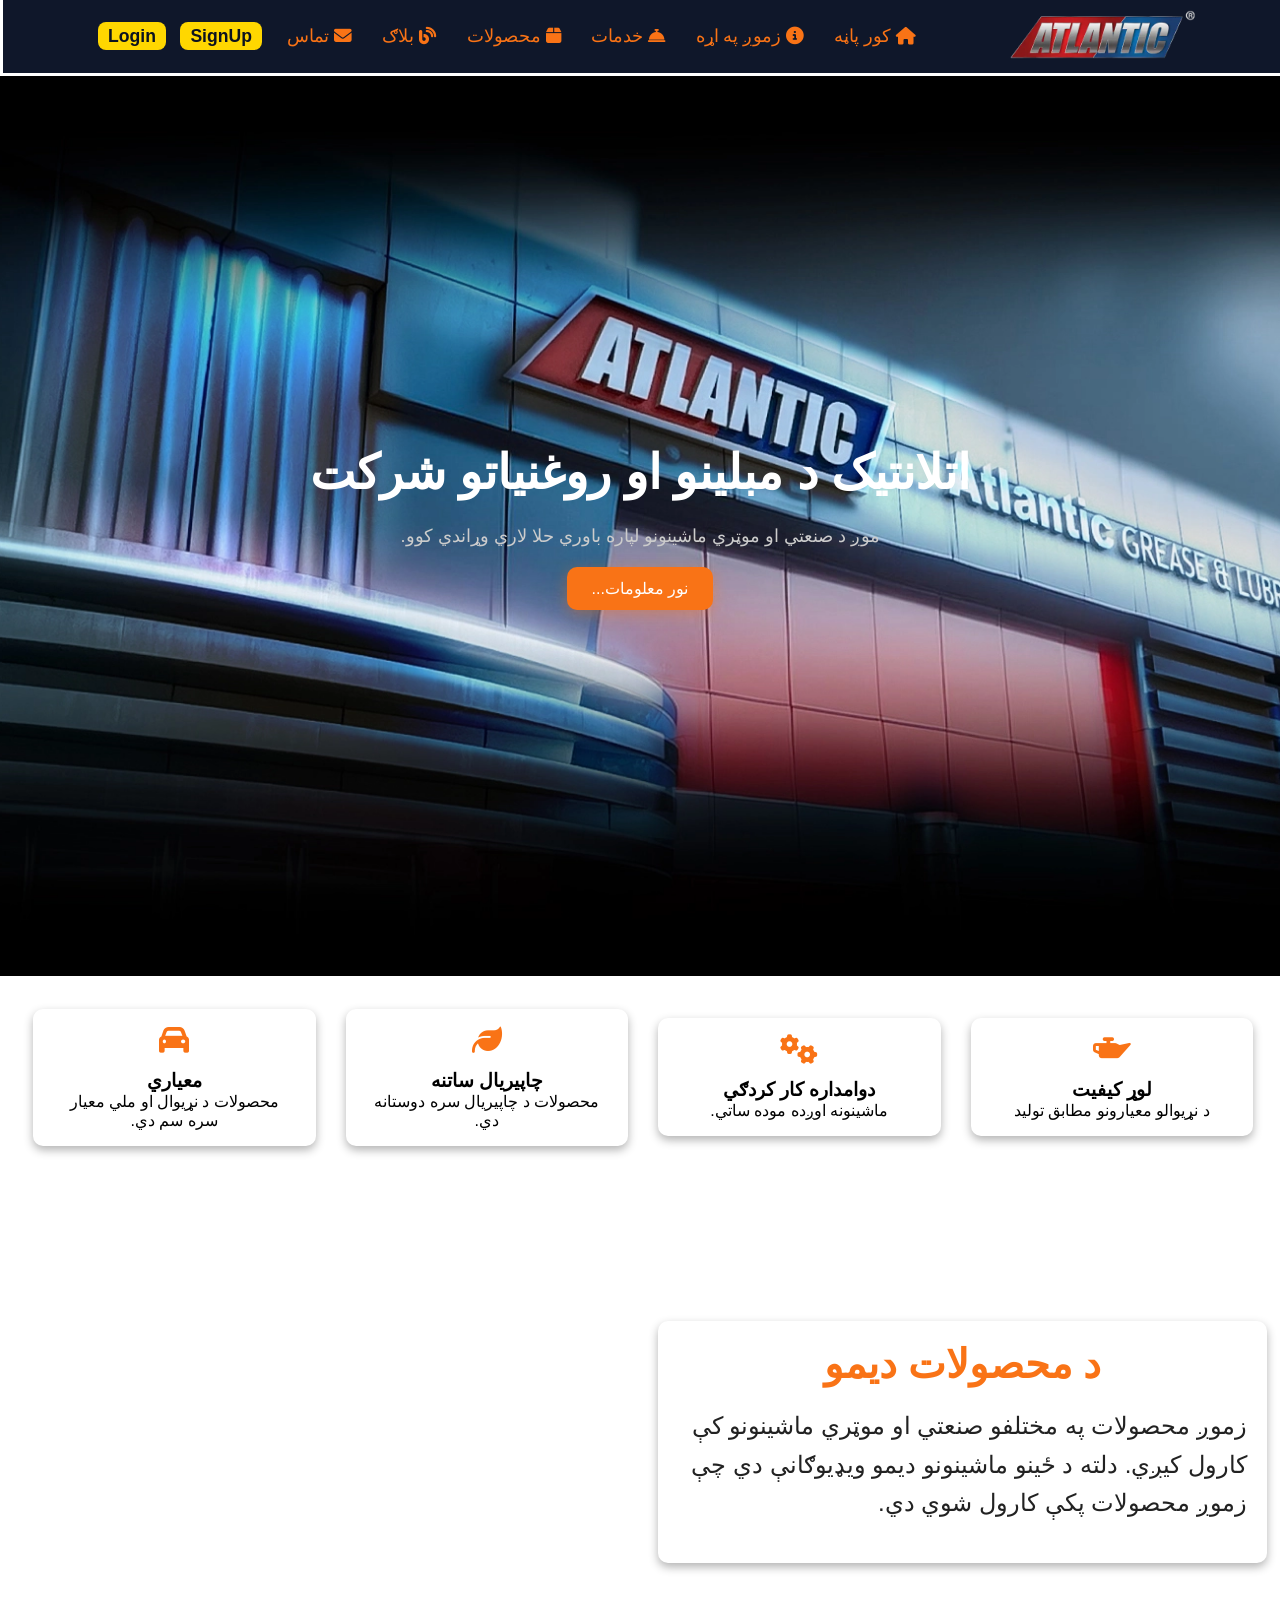
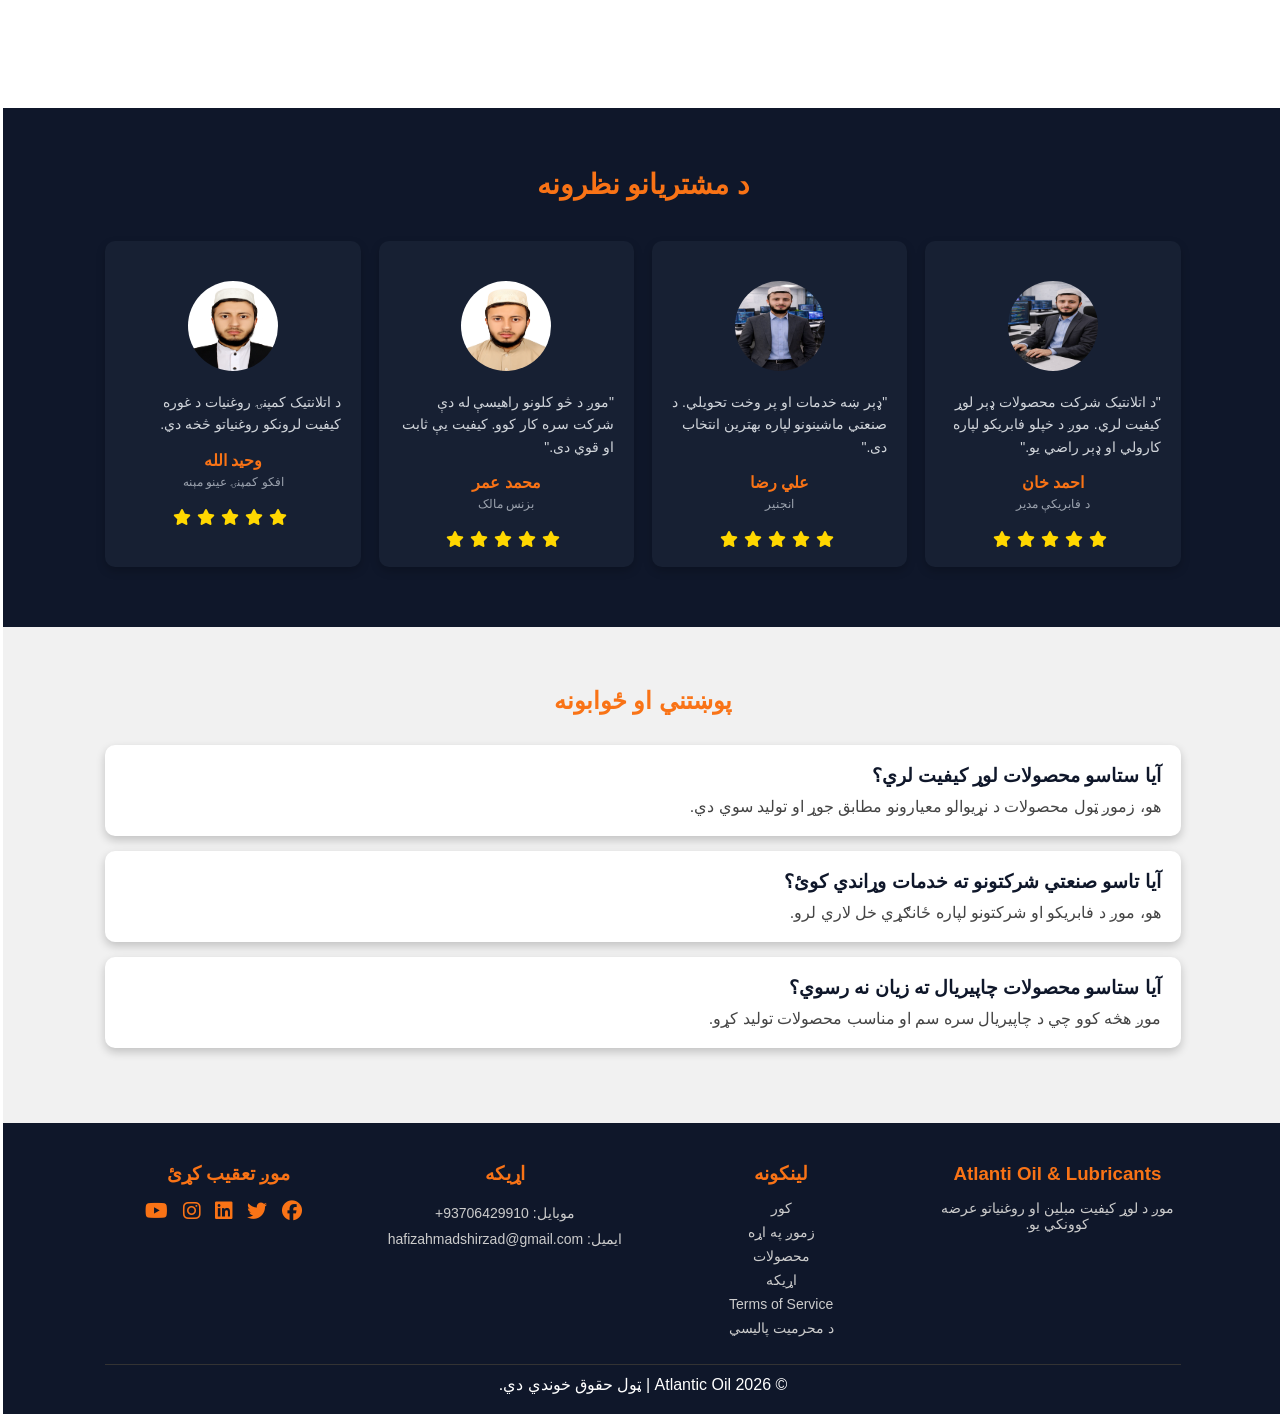
==== index.html @ e15bfab7 "changes" ====
<!doctype html>
<html lang="en">
  <head>
    <meta charset="UTF-8" />
    <meta name="viewport" content="width=device-width, initial-scale=1.0" />
    <title>اتلانتیک د مبلينو او روغنياتو شرکت</title>
    <link rel="stylesheet" href="./style.css" />

    <link
      rel="stylesheet"
      href="https://fonts.googleapis.com/icon?family=Material+Icons"
    />
    <link
      rel="stylesheet"
      href="https://cdnjs.cloudflare.com/ajax/libs/font-awesome/6.5.1/css/all.min.css"
    />
    <link
      rel="icon"
      href="https://atlanticlubes.com/favicon.ico"
      type="image/x-icon"
    />
  </head>
  <body dir="rtl">
    <!-- <div id="header"></div> -->
    <!-- 1.1 Header section -->
    <header class="header">
      <div id="logo">
        <a href="./index.html"
          ><img src="./images/logo.webp" alt="Atlantic Oil and Lubricants Logo"
        /></a>
      </div>

      <!-- checkbox -->
      <input type="checkbox" id="menu-toggle" />

      <!-- hamburger -->
      <label for="menu-toggle" class="menu-icon">
        <span class="hide-span"></span>
        <span class="hide-span"></span>
        <span class="hide-span"></span>
      </label>

      <!-- menu -->
      <ul class="nav-links">
        <!-- <li><a href="./index.html">کور پاڼه</a></li>
        <li><a href="./about.html">زموږ په اړه</a></li>
        <li><a href="./services.html">خدمات</a></li>
        <li><a href="./products.html">محصولات</a></li>
        <li><a href="./blog.html">بلاګ</a></li>
        <li><a href="./contact.html">تماس</a></li> -->
        <li>
          <a href="./index.html"><i class="fas fa-home"></i> کور پاڼه</a>
        </li>
        <li>
          <a href="./about.html"
            ><i class="fas fa-info-circle"></i> زموږ په اړه</a
          >
        </li>
        <li>
          <a href="./services.html"
            ><i class="fas fa-concierge-bell"></i> خدمات</a
          >
        </li>
        <li>
          <a href="./products.html"><i class="fas fa-box"></i> محصولات</a>
        </li>
        <li>
          <a href="./blog.html"><i class="fas fa-blog"></i> بلاګ</a>
        </li>
        <li>
          <a href="./contact.html"><i class="fas fa-envelope"></i> تماس</a>
        </li>

        <li class="mobile-auth">
          <a href="./login.html" id="login">Login</a>
          <a href="./signup.html" id="signup">SignUp</a>
        </li>
      </ul>

      <!-- <div class="header-btn">
        <a href="./login.html" id="login">Login</a>
        <a href="./signup.html" id="signup">SignUp</a>
      </div> -->
    </header>

    <!-- 1.2 Hero section -->

    <section class="hero">
      <div class="hero-container">
        <div class="hero-text">
          <!--  headline -->
          <h1>اتلانتیک د مبلينو او روغنياتو شرکت</h1>
          <!-- Short description -->
          <p>موږ د صنعتي او موټري ماشینونو لپاره باوري حلا لاري وړاندي کوو.</p>
          <a href="https://atlanticlubes.com/" class="hero-btn"
            >نور معلومات...</a
          >
        </div>
        <!-- <div class="hero-image">
          <img src="./images/hero.webp" alt="hero image" width="300" height="300" />
        </div> -->
      </div>
    </section>

    <!-- 1.3 feature section -->

    <section class="slider-section">
      <div class="card">
        <!-- icon -->
        <i class="fas fa-oil-can"></i>
        <!-- feature title -->
        <h3>لوړ کیفیت</h3>
        <!-- short explanation -->
        <p>د نړیوالو معیارونو مطابق تولید</p>
      </div>
      <div class="card">
        <!-- icon -->
        <i class="fa fa-cogs"></i>
        <!-- feature title -->
        <h3>دوامداره کار کردګي</h3>
        <!-- short explanation -->
        <p>ماشینونه اوږده موده ساتي.</p>
      </div>
      <div class="card">
        <!-- icon -->
        <i class="fa fa-leaf"></i>
        <!-- feature title -->
        <h3>چاپیریال ساتنه</h3>
        <!-- short explanation -->
        <p>محصولات د چاپیریال سره دوستانه دي.</p>
      </div>
      <div class="card">
        <!-- icon -->
        <i class="fa fa-car"></i>
        <!-- feature title -->
        <h3>معیاري</h3>
        <!-- short explanation -->
        <p>محصولات د نړیوال او ملي معیار سره سم دي.</p>
      </div>
    </section>

    <!-- 1.4 Demo section -->

    <section class="demo">
      <div class="demo-info">
        <h3>د محصولات دیمو</h3>
        <p>
          زموږ محصولات په مختلفو صنعتي او موټري ماشینونو کې کارول کیږي. دلته د
          ځینو ماشینونو دیمو ویډیوګانې دي چې زموږ محصولات پکې کارول شوي دي.
        </p>
      </div>
      <!-- video -->
      <iframe
        class="demo-video"
        width="50%"
        height="500"
        src="https://www.youtube.com/embed/9xmuqQjRMEg?si=mhze7zUCujealIbV"
        title="YouTube video player"
        frameborder="0"
        allow="
          accelerometer;
          autoplay;
          clipboard-write;
          encrypted-media;
          gyroscope;
          picture-in-picture;
          web-share;
        "
        referrerpolicy="strict-origin-when-cross-origin"
        allowfullscreen
      ></iframe>
    </section>

    <!-- 1.5 Testimonial section -->
    <section class="testimonials">
      <h2 class="section-title">د مشتريانو نظرونه</h2>

      <div class="testimonials-container">
        <div class="testimonial-card">
          <div class="avatar">
            <img src="./images/hafiz.jpg" alt="" />
          </div>
          <p>
            "د اتلانتیک شرکت محصولات ډېر لوړ کیفیت لري. موږ د خپلو فابریکو لپاره
            کارولي او ډېر راضي یو."
          </p>
          <h4>احمد خان</h4>
          <span class="feedback-span">د فابریکې مدیر</span>
          <div class="feedback">
            <i class="fas fa-star"></i>
            <i class="fas fa-star"></i>
            <i class="fas fa-star"></i>
            <i class="fas fa-star"></i>
            <i class="fas fa-star"></i>
          </div>
        </div>

        <div class="testimonial-card">
          <div class="avatar">
            <img
              src="./images/WhatsApp Image 2025-12-26 at 18.10.32_fab82265.jpg"
              alt=""
            />
          </div>
          <p>
            "ډېر ښه خدمات او پر وخت تحویلي. د صنعتي ماشینونو لپاره بهترین انتخاب
            دی."
          </p>
          <h4>علي رضا</h4>
          <span class="feedback-span">انجنیر</span>
          <div class="feedback">
            <i class="fas fa-star"></i>
            <i class="fas fa-star"></i>
            <i class="fas fa-star"></i>
            <i class="fas fa-star"></i>
            <i class="fas fa-star"></i>
          </div>
        </div>

        <div class="testimonial-card">
          <div class="avatar">
            <img src="./images/احمد_1402 .jpg" alt="" />
          </div>
          <p>
            "موږ د څو کلونو راهیسې له دې شرکت سره کار کوو. کیفیت یې ثابت او قوي
            دی."
          </p>
          <h4>محمد عمر</h4>
          <span class="feedback-span">بزنس مالک</span>
          <div class="feedback">
            <i class="fas fa-star"></i>
            <i class="fas fa-star"></i>
            <i class="fas fa-star"></i>
            <i class="fas fa-star"></i>
            <i class="fas fa-star"></i>
          </div>
        </div>
        <div class="testimonial-card">
          <div class="avatar">
            <img src="./images/compressed.jpg" alt="" />
          </div>

          <p>د اتلانتيک کمپنۍ روغنیات د غوره کیفیت لرونکو روغنیاتو څخه دي.</p>
          <h4>وحید الله</h4>
          <span class="feedback-span">افکو کمپنۍ عینو مېنه</span>
          <div class="feedback">
            <i class="fas fa-star"></i>
            <i class="fas fa-star"></i>
            <i class="fas fa-star"></i>
            <i class="fas fa-star"></i>
            <i class="fas fa-star"></i>
          </div>
        </div>
      </div>
    </section>

    <!-- 1.6 FAQ section -->
    <!-- <li>Is it free?</li>
        <li>is my data secure?</li>
        <li>Can I cancel anytime?</li> -->
    <section class="faq">
      <div class="container">
        <h2 class="faq-title">پوښتني او ځوابونه</h2>
        <div class="faq-item">
          <h3>آیا ستاسو محصولات لوړ کیفیت لري؟</h3>
          <p>
            هو، زموږ ټول محصولات د نړیوالو معیارونو مطابق جوړ او تولید سوي دي.
          </p>
        </div>
        <div class="faq-item">
          <h3>آیا تاسو صنعتي شرکتونو ته خدمات وړاندي کوئ؟</h3>
          <p>هو، موږ د فابریکو او شرکتونو لپاره ځانګړي خل لاري لرو.</p>
        </div>
        <div class="faq-item">
          <h3>آیا ستاسو محصولات چاپیریال ته زیان نه رسوي؟</h3>
          <p>موږ هڅه کوو چي د چاپیریال سره سم او مناسب محصولات تولید کړو.</p>
        </div>
      </div>
    </section>

    <!-- 1.7 Footer section -->
    <footer class="footer">
      <div class="footer-container">
        <!-- company -->
        <div class="footer-section">
          <h3>Atlanti Oil & Lubricants</h3>
          <p>موږ د لوړ کیفیت مبلین او روغنیاتو عرضه کوونکي يو.</p>
        </div>

        <!-- links -->
        <div class="footer-section">
          <h3>لینکونه</h3>
          <ul>
            <li><a href="./index.html">کور</a></li>
            <li><a href="./about.html">زموږ په اړه</a></li>
            <li><a href="./products.html">محصولات</a></li>
            <li><a href="./contact.html">اړیکه</a></li>
            <li><a href="#" id="tos">Terms of Service</a></li>
            <!-- privacy policy  -->

            <li><a href="#" id="pp">د محرمیت پالیسي</a></li>
          </ul>
        </div>

        <!-- Contact -->
        <div class="footer-section">
          <h3>اړیکه</h3>
          <p class="contact">موبایل: 93706429910+</p>
          <p class="contact">ایمیل: hafizahmadshirzad@gmail.com</p>
        </div>

        <!-- social -->
        <div class="footer-section">
          <h3>موږ تعقیب کړئ</h3>
          <div class="social-icons">
            <a href="https://www.facebook.com/atlanticlubes.ae"
              ><i class="fab fa-facebook"></i
            ></a>
            <a href="#"><i class="fab fa-twitter"></i></a>
            <a href="#"><i class="fab fa-linkedin"></i></a>
            <a href="#"><i class="fab fa-instagram"></i></a>
            <a
              href="https://www.youtube.com/channel/UCn7DjM-iqD999s8rFESRw5w/videos"
              ><i class="fab fa-youtube"></i
            ></a>
          </div>
        </div>
      </div>

      <!-- Bottom -->
      <div class="footer-bottom">
        <p>© 2026 Atlantic Oil | ټول حقوق خوندي دي.</p>
      </div>
    </footer>

    <script src="script.js"></script>
  </body>
</html>
---- style.css ----
* {
  margin: 0;
  padding: 0;
  box-sizing: border-box;
  font-family: "Segoe UI", Tahoma, Geneva, Verdana, sans-serif;
}

:root {
  /* root colors */
  --primary-color: #0f172a;
  --secondary-color: #f97316;
  --terary-color: blue;

  /* supporting colors */
  --text-color: #ffffff;
  --light-gray: #f1f1f1;
  --dark-gray: #1f2937;
  --bg-color: #111827;
  --text: #e5e7eb;

  /* optional */
  --border-radius: 10px;
  --transition: 0.3s ease;
  /* shadow */
  --shadow: 0 4px 10px rgba(0, 0, 0, 0.2);
  --box-shadow: 0 4px 10px rgba(0, 0, 0, 0.3);
  /* animition */
  --animation: fadeIn 0.5s ease;
  /* transform */
  --transform: translateY(-5px);
  /* hover */
  --hover: opacity(0.9);
}

/* ////////////////////////////// */
/* =========================
   HEADER (Desktop)
========================= */

.header {
  padding: 10px;
  width: 100%;
  min-height: 70px;
  height: auto;
  flex-wrap: wrap;
  color: var(--text-color);
  display: flex;
  flex-direction: row;
  align-items: center;
  justify-content: space-evenly;
  background-color: var(--primary-color);
}

/* Logo */

#logo img {
  width: 12em;
}
.header ul {
  display: flex;
}

.header ul li {
  list-style-type: none;
  margin: 5px;
  cursor: pointer;
}
.header ul li a {
  list-style-type: none;
  margin: 5px;
  cursor: pointer;
  text-decoration: none;
  color: var(--secondary-color);
  font-size: 1.1rem;
  font-weight: 500;
  /* border: 1px solid gray; */
  border-radius: 6px;
  padding: 2px 5px;
}
.header ul li a:hover {
  list-style-type: none;
  margin: 5px;
  cursor: pointer;
  text-decoration: none;
  color: gold;
}

.header-btn {
  display: flex;
  align-items: center;
  justify-content: center;
  gap: 0.8em;
  list-style: none;
  text-decoration: none;
}

.header-btn a {
  text-decoration: none;
  font-weight: 600;
}

#login {
  background: gold;
  color: #0b1220;
  font-weight: 700;
  padding: 4px 10px;
  border-radius: 8px;
}

#login:hover {
  opacity: 0.9;
  color: blue;
  padding: 4px 10px;
  border-radius: 8px;
}

#signup {
  background: gold;
  color: #0b1220;
  font-weight: 700;

  padding: 4px 10px;
  border-radius: 8px;
}
#signup:hover {
  /* background: rgb(194, 176, 74); */
  opacity: 0.9;

  color: darkblue;
  padding: 4px 10px;
  border-radius: 8px;
}
.btn i {
  font-size: 20px;
  color: #333;
}

/* nav links */
#menu-toggle {
  display: none;
  font-size: 24px;
  cursor: pointer;
  color: white;
}

/* This is for hiding hamburger menu in Desktop */
.menu-icon {
  display: none;
  cursor: pointer;
}

/* HEADER DESKTOP FIX */
.mobile-auth {
  /* display: flex;
  flex-direction: row; */
  align-items: center;
  gap: 10px;
}
/* =========================
   HEADER (Mobile)

   
========================= */
@media (max-width: 768px) {
  .header {
    justify-content: space-between;
    flex-wrap: wrap;
  }

  .menu-icon {
    display: block;
  }

  .nav-links {
    position: absolute;
    top: 70px;
    right: 0;
    width: 100%;
    background: var(--primary-color);

    display: flex;
    flex-direction: column;
    text-align: center;

    max-height: 0;
    overflow: hidden;
    transition: max-height 0.3s ease;
  }

  #menu-toggle:checked ~ .nav-links {
    /* max-height: 420px; */
    max-height: 600px; /* safer */
  }

  /* .header-btn {
    display: none;
  } */
}
/* //////////////////////// */

.mobile-auth {
  /* display: none; */
  flex-direction: column;
  gap: 10px;
}

/* .mobile-auth a {
  background: var(--secondary-color);
  color: var(--primary-color);
  padding: 8px;
  border-radius: 6px;
} */

/* MOBILE */
@media (max-width: 768px) {
  .mobile-auth {
    display: flex;
  }

  /* .header-btn {
    display: none;
  } */
}
/* ////////////////////////// */
/* hamberger menu */
/* hide menu by default on mobile */

/* ========================= */
/* MOBILE MENU (768px ↓) */
/* ========================= */

.menu-icon span {
  display: block;
  width: 25px;
  height: 3px;
  background: white;
  margin: 5px 0;
}
/* hamberger menu */

#menu-toggle:checked + .menu-icon span:nth-child(1) {
  transform: rotate(45deg) translate(5px, 5px);
}

#menu-toggle:checked + .menu-icon span:nth-child(2) {
  opacity: 0;
}

#menu-toggle:checked + .menu-icon span:nth-child(3) {
  transform: rotate(-45deg) translate(6px, -6px);
}

.menu-icon span {
  transition: 0.3s;
}

/* Hero section */

/*  //////////   HERO Desktop  ///////*/

.hero {
  width: 100%;
  height: 100vh;
  /* background: var(--primary-color); */
  background: linear-gradient(to left, #0f172a, #33424e);
  background: url(./images/Atlantic-bg.webp) no-repeat center/cover;
  color: var(--text-color);
  display: flex;
  flex-direction: row;
  align-items: center;
  justify-content: space-evenly;
  padding: 8px 8%;
  margin: 3px;
}

.hero-container {
  width: 100%;
  height: 100%;
  display: flex;
  align-items: center;
  justify-content: space-between;
  gap: 30px;
}

.hero .hero-text {
  margin: 3px;
  flex: 1;
  display: flex;
  flex-direction: column;
  align-items: center;
  justify-content: center;
}

.hero-text h1 {
  /* font-size: 36px; */
  font-size: 3em;
  margin-bottom: 20px;
  text-align: center;
  font-weight: 700;
  line-height: 1.3;
}
.hero-text p {
  font-size: 18px;
  margin-bottom: 20px;
  color: #ccc;
}

.hero .hero-image {
  /* width: 50%; */
  border-radius: var(--border-radius);
  margin: 6px;
  flex: 1;
  /* display: flex;

  align-items: center;
  justify-content: center; */
  /* background: url("./images/hero.webp") no-repeat cover; */
}
.hero .hero-image img {
  width: 100%;
  border-radius: var(--border-radius);
}

.hero-btn {
  display: inline-block;
  padding: 12px 25px;
  background: var(--secondary-color);
  color: white;
  border-radius: var(--border-radius);
  text-decoration: none;
  box-shadow: 0 4px 15px rgba(249, 115, 22, 0.4);
  transition: var(--transition);
}

.hero-btn:hover {
  opacity: 0.9;
  transform: scale(1.05);
  transform: translateY(-3px);
}

/* ///// */

/* Hero responsiveness */
/* =========================
   HERO (Mobile)
========================= */
@media (max-width: 768px) {
  .hero-container {
    flex-direction: column;
    text-align: center;
  }

  .hero-text h1 {
    /* relative font size for responsive design */
    font-size: 2em;
  }

  .hero-image {
    width: 80%;
  }
  .hero-image img {
    width: 100%;
  }
}

/* media qery for 420px under */
@media (max-width: 420px) {
  .hero-text h1 {
    font-size: 1.1em;
  }
  .hero-text p {
    font-size: 0.9em;
  }

  .hero-image {
    width: 100%;
  }
}
/* ///// */

/* Demo Section */

/* demo Desktop */

.demo {
  width: 100%;
  height: auto;
  display: flex;
  align-items: center;
  justify-content: space-evenly;
}

.demo-info {
  padding: 20px;
  box-shadow: var(--box-shadow);
  border: 1px solid #333 transparent;
  width: 50%;
  height: 500;
  border-radius: var(--border-radius);
  overflow: hidden;
  margin: 1em;
}
.demo-info:hover {
  box-shadow: var(--shadow);
  border: 1px solid #d1caca;
  transform: translateY(-5px);
}
.demo-info h3 {
  font-weight: 600;
  font-size: 2.5em;
  text-align: center;
  color: var(--secondary-color);
  margin-bottom: 20px;
}

.demo-info p {
  color: #222;
  line-height: 1.6;
  font-size: 1.5em;
  margin-bottom: 20px;
}

.demo-video {
  width: 50%;
  height: 500;
  border-radius: var(--border-radius);
  overflow: hidden;
  margin: 1em;
}

/* ========   Demo Mobile  ======== */

@media (max-width: 768px) {
  .demo {
    flex-direction: column;
    text-align: center;
  }

  .demo-info,
  .demo-video {
    width: 90%;
    height: 280;
    margin: 1em;
  }
  .demo-info h3 {
    font-weight: 600;
    font-size: 1.2em;
    text-align: center;
    color: var(--secondary-color);
    margin-bottom: 20px;
  }

  .demo-info p {
    color: #222;
    line-height: 1.6;
    font-size: 0.9em;
    margin-bottom: 20px;
  }
}

/* //////////////////// */

/* slider cards */
.slider-section {
  width: 100%;
  height: auto;
  flex-wrap: wrap;
  padding: 30px;
  display: flex;
  align-items: center;
  /* justify-content: space-evenly; */
  justify-content: center;
  gap: 30px;
}

.slider-section .card {
  width: 34%;
  height: auto;
  /* border: 2px solid rgb(99, 19, 247); */
  display: flex;
  flex: 1 1 220px;
  flex-direction: column;
  align-items: center;
  justify-content: space-evenly;
  border-radius: var(--border-radius);
  flex-wrap: wrap;
  text-align: center;
  transition: var(--transition);
  padding: 16px 28px;
  box-shadow: var(--box-shadow);
}

.slider-section .card:hover {
  transform: translateY(-5px);
  box-shadow: var(--shadow);
}

.slider-section i {
  font-size: 30px;
  color: var(--secondary-color);
  margin-bottom: 15px;
}

/* .faq {
  padding: 10px;
} */

/* FAQ section */

/* standar and modern FAQ design like + sign clicked the answer is shown*/
.faq {
  padding: 60px 8%;
  background: var(--light-gray);
}

.faq-container {
  max-width: 800px;
  margin: auto;
}

.faq-title {
  text-align: center;
  margin-bottom: 30px;
  color: var(--secondary-color);
}

/* FAQ Item should be like a collapsible card like real world  */

.faq-item {
  background: #ffffff;
  margin-bottom: 15px;
  padding: 20px;
  border-radius: var(--border-radius);
  box-shadow: var(--shadow);
}

.faq-item:hover {
  background: #fcf9f9;
  margin-bottom: 15px;
  padding: 20px;
  border-radius: var(--border-radius);
  box-shadow: var(--shadow);
  transform: scale(1.01);
}

.faq-item h3 {
  margin-bottom: 10px;
  color: var(--primary-color);
}

.faq-item p {
  color: #444;
}

/* /////////////////// */
.item input {
  display: none;
}
.item label {
  display: block;
  font-weight: bold;
  cursor: pointer;
  color: var(--primary-color);
}
.item p {
  max-height: 0;
  overflow: hidden;
  transition: var(--transition);
}

.item input:checked ~ p {
  max-height: 100px;
  margin-top: 10px;
}

/*  test monial*/
/* Testimonials Section */
.testimonials {
  padding: 60px 8%;
  background: var(--primary-color);
  color: var(--text-color);
}

.section-title {
  text-align: center;
  margin-bottom: 40px;
  font-size: 28px;
  color: var(--secondary-color);
}

.testimonials-container {
  display: flex;
  gap: 18px;
  justify-content: space-between;
  flex-wrap: wrap;
}

.testimonial-card {
  flex: 1 1 210px;
  background: #172033;
  padding: 20px;
  border-radius: var(--border-radius);
  box-shadow: var(--shadow);
  transition: var(--transition);
  display: flex;
  align-items: center;
  justify-content: start;
  flex-direction: column;
}

.testimonial-card:hover {
  transform: translateY(-5px);
}

.testimonial-card p {
  font-size: 14px;
  color: #d1d5db;
  margin-bottom: 15px;
  line-height: 1.6;
}

.testimonial-card h4 {
  color: var(--secondary-color);
  margin-bottom: 5px;
}

.testimonial-card span {
  font-size: 12px;
  color: #9ca3af;
}

/* //////// */
.avatar {
  display: flex;
  align-items: center;
  justify-content: center;
  width: 90px;
  height: 90px;
  margin: 20px 0;
}
.avatar img {
  width: 100%;
  height: 100%;
  border-radius: 50%;
}

.feedback {
  display: flex;
  align-items: center;
  justify-content: center;
}
.feedback i {
  color: gold;
  margin-right: 6px;
}

.feedback-span {
  margin-bottom: 20px;
}

/* ////////// */
@media (max-width: 768px) {
  .testimonials-container {
    flex-direction: column;
  }
}
/* ///////////////// */

/* Footer section style */
.footer {
  background: var(--primary-color);
  color: var(--text-color);
  padding: 40px 8% 20px;
}

.footer-container {
  display: flex;
  justify-content: space-between;
  flex-wrap: wrap;
  gap: 30px;
}

.footer-section {
  flex: 1 1 200px;
  text-align: center;
}
.footer-section h3 {
  margin-bottom: 15px;
  color: var(--secondary-color);
}

.footer-section p,
.footer-section a {
  color: #ccc;
  font-size: 14px;
  text-decoration: none;
}

.footer-section ~ p {
  display: flex;
  align-items: start;
  justify-content: start;
}

.footer-section ul {
  list-style: none;
}
.footer-section ul li {
  margin-bottom: 8px;
  display: flex;
  justify-content: center;
  align-items: center;
}

.social-icons a {
  margin-right: 10px;
  font-size: 20px;
  color: var(--secondary-color);
}
.social-icons a:hover {
  color: #ffffff;
  transform: translateY(-3px);
  scale: 1.2;
}

.social-icons a i:hover {
  color: rgba(220, 250, 100, 1);
  transition: 0.5s ease linear;
  transform: translateY(-5px) 0.5s ease;
  scale: 1.02;
}

.footer .contact {
  padding: 5px;
  width: 100%;
  height: 0 auto;
}
.footer-bottom {
  text-align: center;
  margin-top: 20px;
  border-top: 1px solid #333;
  padding-top: 10px;
}

/* footer responsiveness */
/* =========================
   FOOTER (Mobile)
========================= */
@media (max-width: 768px) {
  .footer-container {
    flex-direction: column;
    align-items: center;
    gap: 20px;
  }
  .footer-section {
    text-align: center;
  }
  .social-icons {
    display: flex;
    justify-content: center;
    align-items: center;
  }
  .footer {
    padding: 20px 8% 10px;
  }
  .footer-section h3 {
    font-size: 1.2rem;
  }

  .footer-section p,
  .footer-section a {
    font-size: 0.9rem;
  }

  .social-icons a {
    font-size: 1.5rem; /* Adjust icon size */
  }
}

/* ///////////////////////////////// */

.video-container {
  position: relative;
  width: 100%;
  padding-top: 56.25%;
  border-radius: 12px;
  overflow: hidden;
}

.video-container iframe {
  position: absolute;
  top: 0;
  left: 0;
  width: 100%;
  height: 100%;
}
/* ////////////////////////////////////////////////////////////// */

/* 

HEADER RESPONSIVENESS */

@media (max-width: 768px) {
  .header {
    flex-wrap: wrap; /* allow wrapping */
    height: auto; /* remove fixed height issue */
    padding: 10px;
    gap: 10px;
  }

  #logo img {
    width: 8em; /* smaller logo */
  }

  header ul {
    flex-direction: column; /* stack menu */
    align-items: center;
    width: 100%;
  }

  .nav-links {
    width: 100%;
  }

  .btn {
    width: 100%;
    justify-content: center;
  }
}

/* //// */

/* global css
 */

.page-section {
  padding: 60px 8%;
  width: 100%;
  height: 100vh;
}

.page-section h1 {
  color: var(--secondary-color);
  margin-bottom: 20px;
}

.grid {
  display: flex;
  gap: 20px;
  flex-wrap: wrap;
}

.grid .card {
  flex: 1 1 200px;
  padding: 20px;
  background: #111827;
  color: white;
  border-radius: 10px;
}

.blog-card {
  margin-bottom: 20px;
  padding: 20px;
  background: #f1f1f1;
  border-radius: 10px;
}

.form {
  display: flex;
  flex-direction: column;
  gap: 10px;
  max-width: 400px;
}

.form input,
.form textarea {
  padding: 10px;
  border: 1px solid #ccc;
  border-radius: 6px;
}
.form button {
  padding: 10px;
  background: var(--secondary-color);
  color: white;
  border: none;
  cursor: pointer;

  transition: var(--transition);
  border-radius: var(--border-radius);
}

/* AUTH (Login / Signup) */

.auth-container {
  width: 100%;
  height: 100vh;
  background: linear-gradient(to left, #0f172a, #1f2937);
  display: flex;
  align-items: center;
  justify-content: center;
  padding: 20px;
}

.auth-box {
  background: #111827;
  padding: 30px;
  width: 100%;
  max-width: 400px;
  border-radius: 12px;
  box-shadow: var(--shadow);
  color: white;
  text-align: center;
}

.auth-box h2 {
  margin-bottom: 20px;
  color: var(--secondary-color);
}

.auth-form {
  display: flex;
  flex-direction: column;
  gap: 15px;
}

.form-group {
  text-align: right;
}

.form-group label {
  font-size: 14px;
  margin-bottom: 5px;
  display: block;
}

.form-group input {
  width: 100%;
  padding: 10px;
  border-radius: 6px;
  border: none;
  outline: none;
}

.form-options {
  display: flex;
  justify-content: space-between;
  font-size: 13px;
}

.form-options a {
  color: var(--secondary-color);
  text-decoration: none;
}

.auth-btn {
  padding: 12px;
  background: var(--secondary-color);
  border: none;
  color: white;
  border-radius: 8px;
  cursor: pointer;
  transition: var(--transition);
}

.auth-btn:hover {
  transform: translateY(-2px);
  opacity: 0.9;
}

.switch-auth {
  margin-top: 10px;
  font-size: 14px;
}

.switch-auth a {
  color: var(--secondary-color);
  text-decoration: none;
}

/* error message */
.error {
  color: red;
  font-size: 13px;
  text-align: right;
}

/* About page update */

/* ABOUT HERO */
.about-hero {
  background: linear-gradient(to right, #0f172a, #111827);
  padding: 60px 20px;
  text-align: center;
}

.about-hero h1 {
  font-size: 32px;
  color: #facc15;
}

.about-hero p {
  color: #f0eded;
  margin-top: 10px;
}

/* MAIN CONTAINER */
.about-container {
  padding: 40px 20px;
  max-width: 1100px;
  margin: auto;
}

/* BOX */
.about-box {
  background: #111827;
  padding: 25px;
  margin-bottom: 20px;
  border-radius: 12px;
}

.about-box h2 {
  color: #facc15;
  margin-bottom: 10px;
}

.about-box p {
  color: #ddd;
  line-height: 1.8;
}

/* DARK BOX */
.about-box.dark {
  background: #0b1220;
  border: 1px solid #1f2937;
  margin-bottom: 10px;
}

/* GRID */
.about-grid {
  display: grid;
  grid-template-columns: repeat(3, 1fr);
  gap: 20px;
  margin: 30px 0;
}

.info-card {
  background: #111827;
  padding: 20px;
  text-align: center;
  border-radius: 12px;
  color: white;
  margin-bottom: 10px;
}

.info-card i {
  font-size: 28px;
  color: #facc15;
  margin-bottom: 10px;
}

/* VALUES */
.about-values {
  margin: 30px;
}

.values-grid {
  display: grid;
  grid-template-columns: repeat(2, 1fr);
  gap: 20px;
}

.value-card {
  background: #111827;
  padding: 20px;
  border-radius: 12px;
  color: var(--text);
  margin-bottom: 10px;
}

/* FOOTER ALIGNMENT */
.founder {
  border-left: 4px solid #facc15;
  color: white;
}

/* RESPONSIVE */
@media (max-width: 900px) {
  .about-grid {
    grid-template-columns: 1fr;
  }

  .values-grid {
    grid-template-columns: 1fr;
  }
}
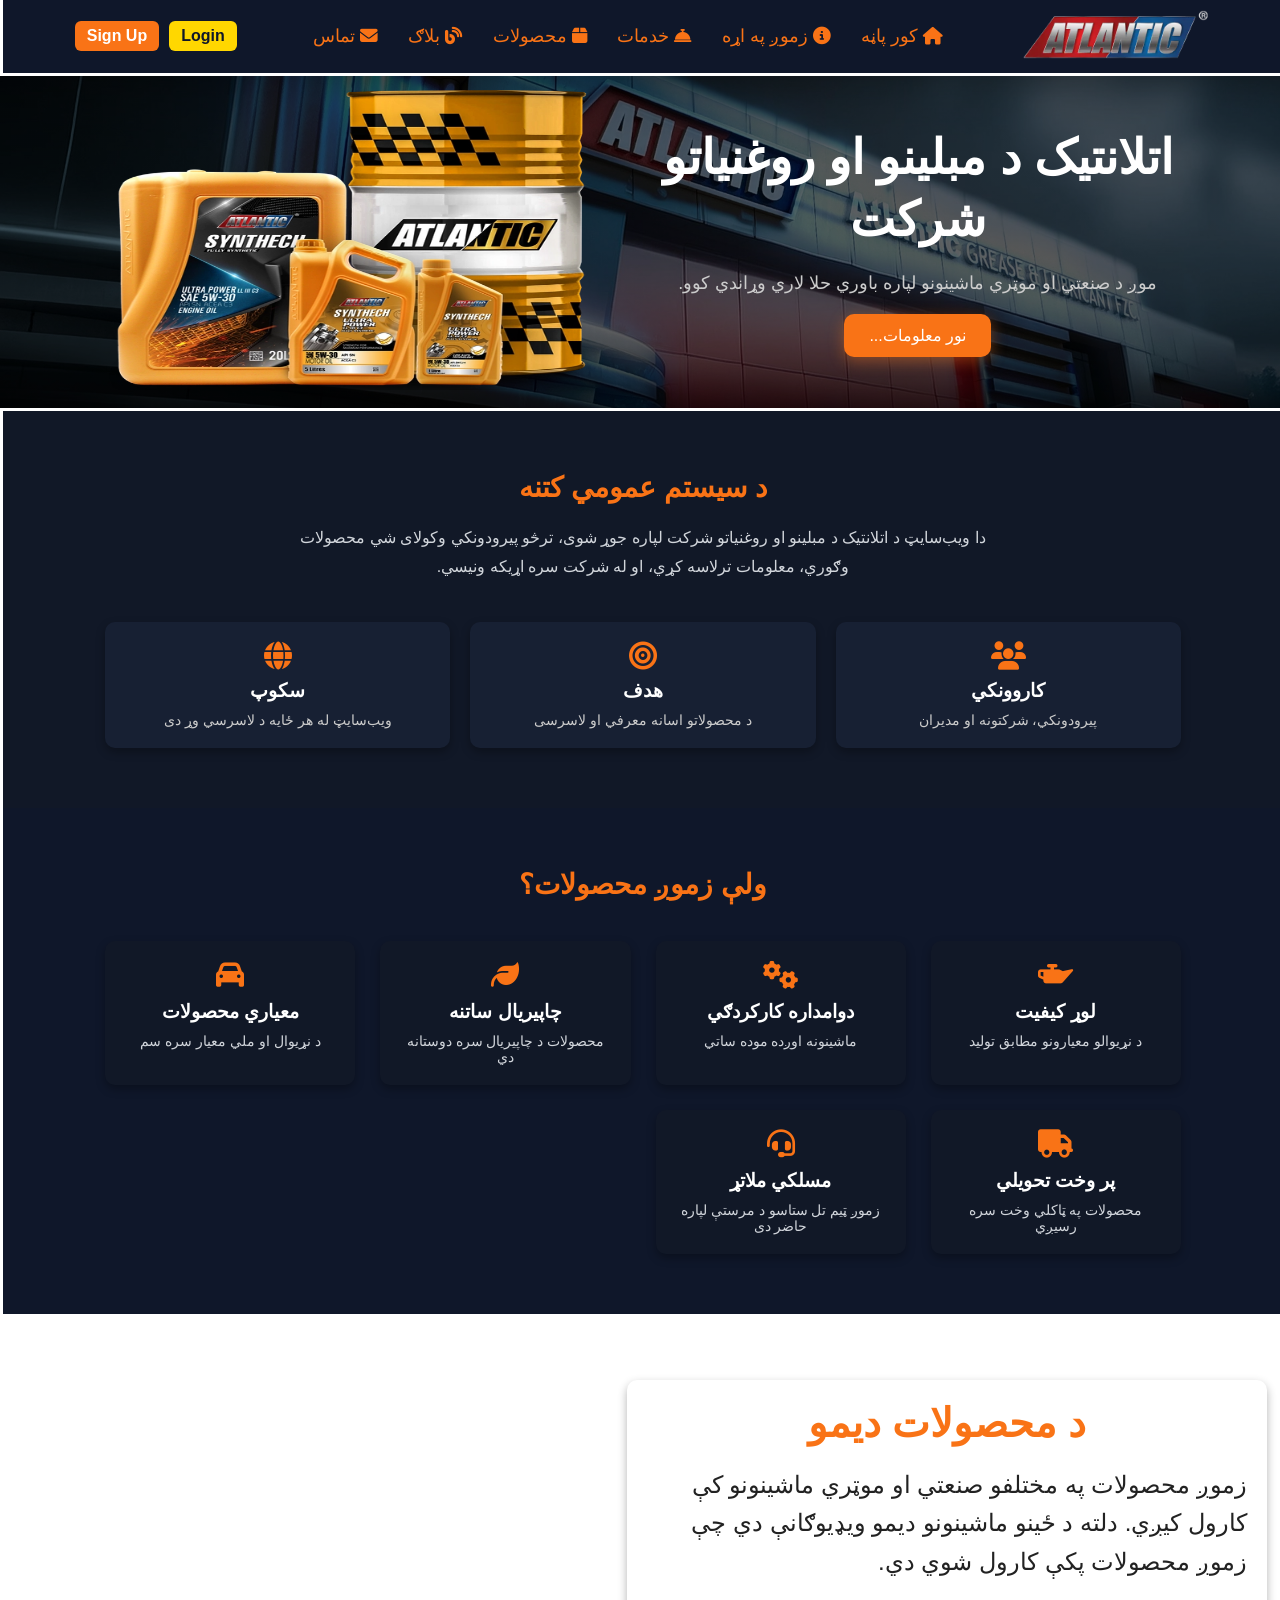
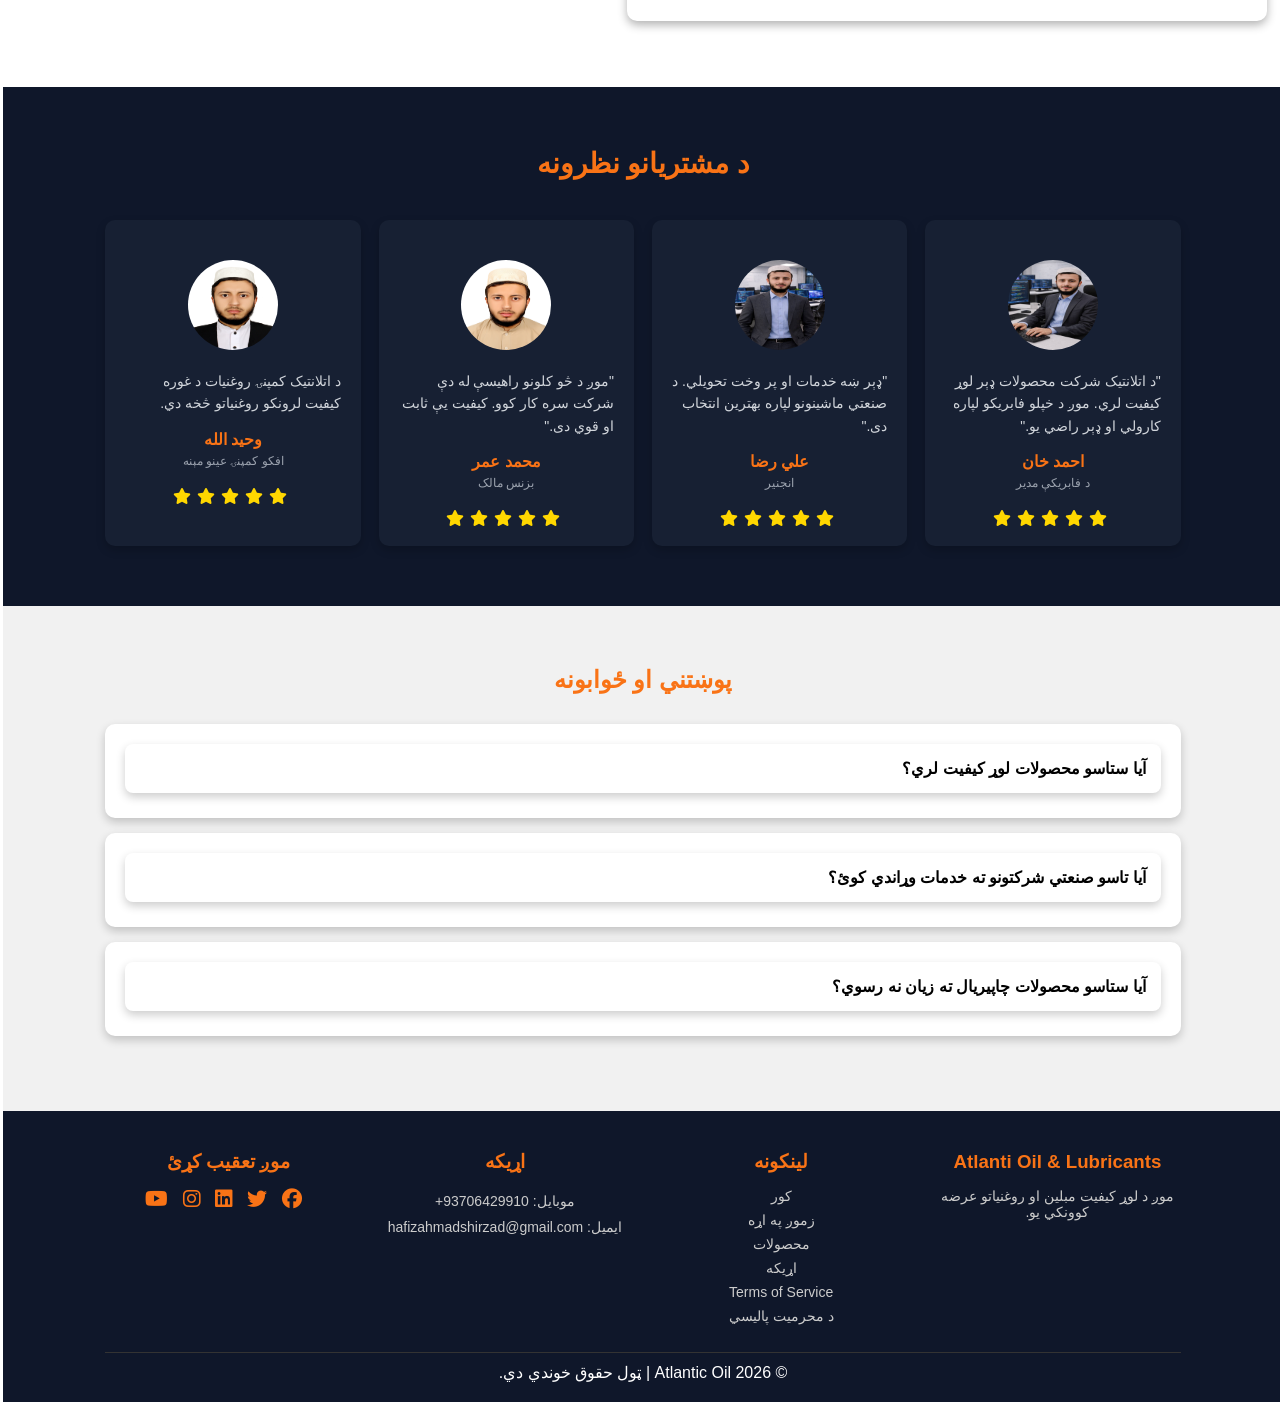
==== commit c65aa7a6: "header and demo responsivenes  , hero update , FAQ update" ====
--- a/index.html
+++ b/index.html
@@ -77,207 +77,252 @@
         </li>
       </ul>
 
-      <!-- <div class="header-btn">
-        <a href="./login.html" id="login">Login</a>
-        <a href="./signup.html" id="signup">SignUp</a>
-      </div> -->
+      <div class="auth-buttons">
+        <a href="./login.html" class="login-btn">Login</a>
+        <a href="./signup.html" class="signup-btn">Sign Up</a>
+      </div>
     </header>
 
-    <!-- 1.2 Hero section -->
-
-    <section class="hero">
-      <div class="hero-container">
-        <div class="hero-text">
-          <!--  headline -->
-          <h1>اتلانتیک د مبلينو او روغنياتو شرکت</h1>
-          <!-- Short description -->
-          <p>موږ د صنعتي او موټري ماشینونو لپاره باوري حلا لاري وړاندي کوو.</p>
-          <a href="https://atlanticlubes.com/" class="hero-btn"
-            >نور معلومات...</a
-          >
-        </div>
-        <!-- <div class="hero-image">
-          <img src="./images/hero.webp" alt="hero image" width="300" height="300" />
-        </div> -->
-      </div>
-    </section>
-
-    <!-- 1.3 feature section -->
-
-    <section class="slider-section">
-      <div class="card">
-        <!-- icon -->
-        <i class="fas fa-oil-can"></i>
-        <!-- feature title -->
-        <h3>لوړ کیفیت</h3>
-        <!-- short explanation -->
-        <p>د نړیوالو معیارونو مطابق تولید</p>
-      </div>
-      <div class="card">
-        <!-- icon -->
-        <i class="fa fa-cogs"></i>
-        <!-- feature title -->
-        <h3>دوامداره کار کردګي</h3>
-        <!-- short explanation -->
-        <p>ماشینونه اوږده موده ساتي.</p>
-      </div>
-      <div class="card">
-        <!-- icon -->
-        <i class="fa fa-leaf"></i>
-        <!-- feature title -->
-        <h3>چاپیریال ساتنه</h3>
-        <!-- short explanation -->
-        <p>محصولات د چاپیریال سره دوستانه دي.</p>
-      </div>
-      <div class="card">
-        <!-- icon -->
-        <i class="fa fa-car"></i>
-        <!-- feature title -->
-        <h3>معیاري</h3>
-        <!-- short explanation -->
-        <p>محصولات د نړیوال او ملي معیار سره سم دي.</p>
-      </div>
-    </section>
-
-    <!-- 1.4 Demo section -->
-
-    <section class="demo">
-      <div class="demo-info">
-        <h3>د محصولات دیمو</h3>
-        <p>
-          زموږ محصولات په مختلفو صنعتي او موټري ماشینونو کې کارول کیږي. دلته د
-          ځینو ماشینونو دیمو ویډیوګانې دي چې زموږ محصولات پکې کارول شوي دي.
+    <!-- main -->
+    <main class="main">
+      <!-- 1.2 Hero section -->
+      <section class="hero">
+        <div class="hero-container">
+          <div class="hero-text">
+            <!--  headline -->
+            <h1>اتلانتیک د مبلينو او روغنياتو شرکت</h1>
+            <!-- Short description -->
+            <p>
+              موږ د صنعتي او موټري ماشینونو لپاره باوري حلا لاري وړاندي کوو.
+            </p>
+            <a href="https://atlanticlubes.com/" class="hero-btn"
+              >نور معلومات...</a
+            >
+          </div>
+          <div class="hero-image">
+            <img
+              src="./images/hero.webp"
+              alt="hero image"
+              width="300"
+              height="300"
+            />
+          </div>
+        </div>
+      </section>
+      <!-- SWE sectoin -->
+      <section class="system-overview">
+        <h2 class="section-title">د سیستم عمومي کتنه</h2>
+        <p class="overview-text">
+          دا ویب‌سایټ د اتلانتیک د مبلینو او روغنیاتو شرکت لپاره جوړ شوی، ترڅو
+          پیرودونکي وکولای شي محصولات وګوري، معلومات ترلاسه کړي، او له شرکت سره
+          اړیکه ونیسي.
         </p>
-      </div>
-      <!-- video -->
-      <iframe
-        class="demo-video"
-        width="50%"
-        height="500"
-        src="https://www.youtube.com/embed/9xmuqQjRMEg?si=mhze7zUCujealIbV"
-        title="YouTube video player"
-        frameborder="0"
-        allow="
-          accelerometer;
-          autoplay;
-          clipboard-write;
-          encrypted-media;
-          gyroscope;
-          picture-in-picture;
-          web-share;
-        "
-        referrerpolicy="strict-origin-when-cross-origin"
-        allowfullscreen
-      ></iframe>
-    </section>
-
-    <!-- 1.5 Testimonial section -->
-    <section class="testimonials">
-      <h2 class="section-title">د مشتريانو نظرونه</h2>
-
-      <div class="testimonials-container">
-        <div class="testimonial-card">
-          <div class="avatar">
-            <img src="./images/hafiz.jpg" alt="" />
-          </div>
+        <div class="overview-cards">
+          <div class="overview-card">
+            <i class="fas fa-users"></i>
+            <h3>کاروونکي</h3>
+            <p>پیرودونکي، شرکتونه او مدیران</p>
+          </div>
+          <div class="overview-card">
+            <i class="fas fa-bullseye"></i>
+            <h3>هدف</h3>
+            <p>د محصولاتو اسانه معرفي او لاسرسی</p>
+          </div>
+          <div class="overview-card">
+            <i class="fas fa-globe"></i>
+            <h3>سکوپ</h3>
+            <p>ویب‌سایټ له هر ځایه د لاسرسي وړ دی</p>
+          </div>
+        </div>
+      </section>
+      <!-- 1.3 feature section -->
+      <section class="features">
+        <h2 class="section-title">ولې زموږ محصولات؟</h2>
+        <div class="features-grid">
+          <div class="feature-card">
+            <!-- <i class="fas fa-oil-can"></i>
+              -->
+            <i class="fas fa-oil-can" aria-hidden="true"></i>
+            <h3>لوړ کیفیت</h3>
+            <p>د نړیوالو معیارونو مطابق تولید</p>
+          </div>
+          <div class="feature-card">
+            <i class="fas fa-cogs"></i>
+            <h3>دوامداره کارکردګي</h3>
+            <p>ماشینونه اوږده موده ساتي</p>
+          </div>
+          <div class="feature-card">
+            <i class="fas fa-leaf"></i>
+            <h3>چاپیریال ساتنه</h3>
+            <p>محصولات د چاپیریال سره دوستانه دي</p>
+          </div>
+          <div class="feature-card">
+            <i class="fas fa-car"></i>
+
+            <h3>معیاري محصولات</h3>
+            <p>د نړیوال او ملي معیار سره سم</p>
+          </div>
+          <div class="feature-card">
+            <i class="fas fa-truck"></i>
+            <h3>پر وخت تحویلي</h3>
+            <p>محصولات په ټاکلي وخت سره رسیږي</p>
+          </div>
+          <div class="feature-card">
+            <i class="fas fa-headset"></i>
+            <h3>مسلکي ملاتړ</h3>
+            <p>زموږ ټیم تل ستاسو د مرستې لپاره حاضر دی</p>
+          </div>
+        </div>
+      </section>
+      <!-- 1.4 Demo section -->
+      <section class="demo">
+        <div class="demo-info">
+          <h3>د محصولات دیمو</h3>
           <p>
-            "د اتلانتیک شرکت محصولات ډېر لوړ کیفیت لري. موږ د خپلو فابریکو لپاره
-            کارولي او ډېر راضي یو."
+            زموږ محصولات په مختلفو صنعتي او موټري ماشینونو کې کارول کیږي. دلته د
+            ځینو ماشینونو دیمو ویډیوګانې دي چې زموږ محصولات پکې کارول شوي دي.
           </p>
-          <h4>احمد خان</h4>
-          <span class="feedback-span">د فابریکې مدیر</span>
-          <div class="feedback">
-            <i class="fas fa-star"></i>
-            <i class="fas fa-star"></i>
-            <i class="fas fa-star"></i>
-            <i class="fas fa-star"></i>
-            <i class="fas fa-star"></i>
-          </div>
-        </div>
-
-        <div class="testimonial-card">
-          <div class="avatar">
-            <img
-              src="./images/WhatsApp Image 2025-12-26 at 18.10.32_fab82265.jpg"
-              alt=""
-            />
-          </div>
-          <p>
-            "ډېر ښه خدمات او پر وخت تحویلي. د صنعتي ماشینونو لپاره بهترین انتخاب
-            دی."
-          </p>
-          <h4>علي رضا</h4>
-          <span class="feedback-span">انجنیر</span>
-          <div class="feedback">
-            <i class="fas fa-star"></i>
-            <i class="fas fa-star"></i>
-            <i class="fas fa-star"></i>
-            <i class="fas fa-star"></i>
-            <i class="fas fa-star"></i>
-          </div>
-        </div>
-
-        <div class="testimonial-card">
-          <div class="avatar">
-            <img src="./images/احمد_1402 .jpg" alt="" />
-          </div>
-          <p>
-            "موږ د څو کلونو راهیسې له دې شرکت سره کار کوو. کیفیت یې ثابت او قوي
-            دی."
-          </p>
-          <h4>محمد عمر</h4>
-          <span class="feedback-span">بزنس مالک</span>
-          <div class="feedback">
-            <i class="fas fa-star"></i>
-            <i class="fas fa-star"></i>
-            <i class="fas fa-star"></i>
-            <i class="fas fa-star"></i>
-            <i class="fas fa-star"></i>
-          </div>
-        </div>
-        <div class="testimonial-card">
-          <div class="avatar">
-            <img src="./images/compressed.jpg" alt="" />
-          </div>
-
-          <p>د اتلانتيک کمپنۍ روغنیات د غوره کیفیت لرونکو روغنیاتو څخه دي.</p>
-          <h4>وحید الله</h4>
-          <span class="feedback-span">افکو کمپنۍ عینو مېنه</span>
-          <div class="feedback">
-            <i class="fas fa-star"></i>
-            <i class="fas fa-star"></i>
-            <i class="fas fa-star"></i>
-            <i class="fas fa-star"></i>
-            <i class="fas fa-star"></i>
-          </div>
-        </div>
-      </div>
-    </section>
-
-    <!-- 1.6 FAQ section -->
-    <!-- <li>Is it free?</li>
-        <li>is my data secure?</li>
-        <li>Can I cancel anytime?</li> -->
-    <section class="faq">
-      <div class="container">
-        <h2 class="faq-title">پوښتني او ځوابونه</h2>
-        <div class="faq-item">
-          <h3>آیا ستاسو محصولات لوړ کیفیت لري؟</h3>
-          <p>
-            هو، زموږ ټول محصولات د نړیوالو معیارونو مطابق جوړ او تولید سوي دي.
-          </p>
-        </div>
-        <div class="faq-item">
-          <h3>آیا تاسو صنعتي شرکتونو ته خدمات وړاندي کوئ؟</h3>
-          <p>هو، موږ د فابریکو او شرکتونو لپاره ځانګړي خل لاري لرو.</p>
-        </div>
-        <div class="faq-item">
-          <h3>آیا ستاسو محصولات چاپیریال ته زیان نه رسوي؟</h3>
-          <p>موږ هڅه کوو چي د چاپیریال سره سم او مناسب محصولات تولید کړو.</p>
-        </div>
-      </div>
-    </section>
-
+        </div>
+        <!-- video -->
+        <div class="video-wrapper">
+          <iframe
+            src="https://www.youtube.com/embed/9xmuqQjRMEg?si=mhze7zUCujealIbV"
+            title="YouTube video player"
+            frameborder="0"
+            allowfullscreen
+          ></iframe>
+        </div>
+      </section>
+      <!-- 1.5 Testimonial section -->
+      <section class="testimonials">
+        <h2 class="section-title">د مشتريانو نظرونه</h2>
+        <div class="testimonials-container">
+          <div class="testimonial-card">
+            <div class="avatar">
+              <img src="./images/hafiz.jpg" alt="" />
+            </div>
+            <p>
+              "د اتلانتیک شرکت محصولات ډېر لوړ کیفیت لري. موږ د خپلو فابریکو
+              لپاره کارولي او ډېر راضي یو."
+            </p>
+            <h4>احمد خان</h4>
+            <span class="feedback-span">د فابریکې مدیر</span>
+            <div class="feedback">
+              <i class="fas fa-star"></i>
+              <i class="fas fa-star"></i>
+              <i class="fas fa-star"></i>
+              <i class="fas fa-star"></i>
+              <i class="fas fa-star"></i>
+            </div>
+          </div>
+          <div class="testimonial-card">
+            <div class="avatar">
+              <img
+                src="./images/WhatsApp Image 2025-12-26 at 18.10.32_fab82265.jpg"
+                alt=""
+              />
+            </div>
+            <p>
+              "ډېر ښه خدمات او پر وخت تحویلي. د صنعتي ماشینونو لپاره بهترین
+              انتخاب دی."
+            </p>
+            <h4>علي رضا</h4>
+            <span class="feedback-span">انجنیر</span>
+            <div class="feedback">
+              <i class="fas fa-star"></i>
+              <i class="fas fa-star"></i>
+              <i class="fas fa-star"></i>
+              <i class="fas fa-star"></i>
+              <i class="fas fa-star"></i>
+            </div>
+          </div>
+          <div class="testimonial-card">
+            <div class="avatar">
+              <img src="./images/احمد_1402 .jpg" alt="" />
+            </div>
+            <p>
+              "موږ د څو کلونو راهیسې له دې شرکت سره کار کوو. کیفیت یې ثابت او
+              قوي دی."
+            </p>
+            <h4>محمد عمر</h4>
+            <span class="feedback-span">بزنس مالک</span>
+            <div class="feedback">
+              <i class="fas fa-star"></i>
+              <i class="fas fa-star"></i>
+              <i class="fas fa-star"></i>
+              <i class="fas fa-star"></i>
+              <i class="fas fa-star"></i>
+            </div>
+          </div>
+          <div class="testimonial-card">
+            <div class="avatar">
+              <img src="./images/compressed.jpg" alt="" />
+            </div>
+            <p>د اتلانتيک کمپنۍ روغنیات د غوره کیفیت لرونکو روغنیاتو څخه دي.</p>
+            <h4>وحید الله</h4>
+            <span class="feedback-span">افکو کمپنۍ عینو مېنه</span>
+            <div class="feedback">
+              <i class="fas fa-star"></i>
+              <i class="fas fa-star"></i>
+              <i class="fas fa-star"></i>
+              <i class="fas fa-star"></i>
+              <i class="fas fa-star"></i>
+            </div>
+          </div>
+        </div>
+      </section>
+      <!-- 1.6 FAQ section -->
+      <section class="faq">
+        <div class="container">
+          <h2 class="faq-title">پوښتني او ځوابونه</h2>
+
+          <!-- Q1 -->
+          <div class="faq-item">
+            <input type="radio" name="faq" id="q1" />
+            <label for="q1">آیا ستاسو محصولات لوړ کیفیت لري؟</label>
+            <p>
+              هو، زموږ ټول محصولات د نړیوالو معیارونو مطابق جوړ او تولید سوي دي.
+            </p>
+          </div>
+
+          <!-- Q2 -->
+          <div class="faq-item">
+            <input type="radio" name="faq" id="q2" />
+            <label for="q2">آیا تاسو صنعتي شرکتونو ته خدمات وړاندي کوئ؟</label>
+            <p>هو، موږ د فابریکو او شرکتونو لپاره ځانګړي حل لاري لرو.</p>
+          </div>
+
+          <!-- Q3 -->
+          <div class="faq-item">
+            <input type="radio" name="faq" id="q3" />
+            <label for="q3">آیا ستاسو محصولات چاپیریال ته زیان نه رسوي؟</label>
+            <p>موږ هڅه کوو چي د چاپیریال سره سم او مناسب محصولات تولید کړو.</p>
+          </div>
+        </div>
+      </section>
+      <!-- <li>Is it free?</li>
+         <li>is my data secure?</li>
+         <li>Can I cancel anytime?</li> -->
+      <!-- <section class="faq">
+        <div class="container">
+          <h2 class="faq-title">پوښتني او ځوابونه</h2>
+          <div class="faq-item">
+            <h3>آیا ستاسو محصولات لوړ کیفیت لري؟</h3>
+            <p>
+              هو، زموږ ټول محصولات د نړیوالو معیارونو مطابق جوړ او تولید سوي دي.
+            </p>
+          </div>
+          <div class="faq-item">
+            <h3>آیا تاسو صنعتي شرکتونو ته خدمات وړاندي کوئ؟</h3>
+            <p>هو، موږ د فابریکو او شرکتونو لپاره ځانګړي خل لاري لرو.</p>
+          </div>
+          <div class="faq-item">
+            <h3>آیا ستاسو محصولات چاپیریال ته زیان نه رسوي؟</h3>
+            <p>موږ هڅه کوو چي د چاپیریال سره سم او مناسب محصولات تولید کړو.</p>
+          </div>
+        </div>
+      </section> -->
+    </main>
     <!-- 1.7 Footer section -->
     <footer class="footer">
       <div class="footer-container">
--- a/style.css
+++ b/style.css
@@ -3,6 +3,14 @@
   padding: 0;
   box-sizing: border-box;
   font-family: "Segoe UI", Tahoma, Geneva, Verdana, sans-serif;
+}
+
+html {
+  scroll-behavior: smooth;
+}
+
+section {
+  scroll-margin-top: 80px;
 }
 
 :root {
@@ -60,15 +68,14 @@
   display: flex;
 }
 
-.header ul li {
-  list-style-type: none;
+.header ul li,
+.header ul li a {
   margin: 5px;
   cursor: pointer;
-}
+  list-style-type: none;
+}
+
 .header ul li a {
-  list-style-type: none;
-  margin: 5px;
-  cursor: pointer;
   text-decoration: none;
   color: var(--secondary-color);
   font-size: 1.1rem;
@@ -187,6 +194,18 @@
     transition: max-height 0.3s ease;
   }
 
+  .nav-links a {
+    transition: 0.3s ease;
+  }
+
+  .nav-links a:hover {
+    transform: translateY(-2px);
+  }
+  .nav-links a.active {
+    color: gold;
+    border-bottom: 2px solid gold;
+  }
+
   #menu-toggle:checked ~ .nav-links {
     /* max-height: 420px; */
     max-height: 600px; /* safer */
@@ -254,16 +273,53 @@
   transition: 0.3s;
 }
 
+/*HEADER RESPONSIVENESS */
+@media (max-width: 768px) {
+  .header {
+    flex-wrap: wrap; /* allow wrapping */
+    height: auto; /* remove fixed height issue */
+    padding: 10px;
+    gap: 10px;
+  }
+
+  #logo img {
+    width: 8em; /* smaller logo */
+  }
+
+  header ul {
+    flex-direction: column; /* stack menu */
+    align-items: center;
+    width: 100%;
+  }
+
+  .nav-links {
+    width: 100%;
+  }
+
+  .btn {
+    width: 100%;
+    justify-content: center;
+  }
+}
+
+/* main */
+
+.main {
+  box-sizing: border-box;
+  margin: 0;
+  padding: 0;
+}
 /* Hero section */
 
 /*  //////////   HERO Desktop  ///////*/
 
 .hero {
   width: 100%;
-  height: 100vh;
-  /* background: var(--primary-color); */
-  background: linear-gradient(to left, #0f172a, #33424e);
-  background: url(./images/Atlantic-bg.webp) no-repeat center/cover;
+  height: max-content;
+
+  background:
+    linear-gradient(rgba(0, 0, 0, 0.6), rgba(0, 0, 0, 0.6)),
+    url("./images/Atlantic-bg.webp") center/cover no-repeat;
   color: var(--text-color);
   display: flex;
   flex-direction: row;
@@ -422,10 +478,93 @@
 
 .demo-video {
   width: 50%;
-  height: 500;
+  aspect-ratio: 16 / 9;
+  position: relative;
+  margin: 1em;
   border-radius: var(--border-radius);
   overflow: hidden;
-  margin: 1em;
+}
+
+.video-wrapper {
+  position: relative;
+  width: 100%;
+  max-width: 600px;
+  aspect-ratio: 16 / 9;
+  margin: 1em auto;
+}
+
+.video-wrapper iframe {
+  width: 100%;
+  height: 100%;
+  border-radius: var(--border-radius);
+}
+
+@media (max-width: 768px) {
+  .video-wrapper {
+    width: 90%;
+  }
+}
+/* ///////// system */
+/* =========================
+   SYSTEM OVERVIEW
+========================= */
+
+.system-overview {
+  padding: 60px 8%;
+  background: var(--bg-color);
+  color: var(--text-color);
+  text-align: center;
+}
+
+.system-overview .section-title {
+  margin-bottom: 20px;
+  color: var(--secondary-color);
+  font-size: 28px;
+}
+
+.overview-text {
+  max-width: 700px;
+  margin: 0 auto 40px;
+  line-height: 1.8;
+  color: #d1d5db;
+}
+
+/* cards */
+
+.overview-cards {
+  display: flex;
+  gap: 20px;
+  justify-content: center;
+  flex-wrap: wrap;
+}
+
+.overview-card {
+  flex: 1 1 220px;
+  background: #172033;
+  padding: 20px;
+  border-radius: var(--border-radius);
+  box-shadow: var(--box-shadow);
+  transition: var(--transition);
+}
+
+.overview-card i {
+  font-size: 28px;
+  color: var(--secondary-color);
+  margin-bottom: 10px;
+}
+
+.overview-card h3 {
+  margin-bottom: 10px;
+  color: #fff;
+}
+
+.overview-card p {
+  font-size: 14px;
+  color: #ccc;
+}
+
+.overview-card:hover {
+  transform: translateY(-5px);
 }
 
 /* ========   Demo Mobile  ======== */
@@ -460,6 +599,73 @@
 
 /* //////////////////// */
 
+/* =========================
+   FEATURES (MERGED)
+========================= */
+
+.features {
+  padding: 60px 8%;
+  background: var(--primary-color);
+  color: var(--text-color);
+  text-align: center;
+}
+
+.features .section-title {
+  margin-bottom: 40px;
+  color: var(--secondary-color);
+}
+
+/* GRID */
+
+.features-grid {
+  display: grid;
+  /* grid-template-columns: repeat(3, 1fr); */
+  grid-template-columns: repeat(auto-fit, minmax(220px, 1fr));
+  gap: 25px;
+}
+
+/* CARD */
+
+.feature-card {
+  background: #111827;
+  padding: 20px;
+  border-radius: var(--border-radius);
+  box-shadow: var(--box-shadow);
+  transition: var(--transition);
+}
+
+.feature-card i {
+  font-size: 28px;
+  color: var(--secondary-color);
+  margin-bottom: 12px;
+}
+
+.feature-card h3 {
+  margin-bottom: 10px;
+}
+
+.feature-card p {
+  font-size: 14px;
+  color: #d1d5db;
+}
+
+.feature-card:hover {
+  transform: translateY(-5px);
+}
+
+/* RESPONSIVE */
+
+@media (max-width: 900px) {
+  .features-grid {
+    grid-template-columns: repeat(2, 1fr);
+  }
+}
+
+@media (max-width: 500px) {
+  .features-grid {
+    grid-template-columns: 1fr;
+  }
+}
 /* slider cards */
 .slider-section {
   width: 100%;
@@ -573,6 +779,63 @@
   margin-top: 10px;
 }
 
+/* FAQ section */
+.faq-item input {
+  display: none;
+}
+
+.faq-item label {
+  display: block;
+  padding: 15px;
+  background: #fff;
+  margin-bottom: 5px;
+  cursor: pointer;
+  font-weight: bold;
+  border-radius: 8px;
+  box-shadow: var(--shadow);
+  position: relative;
+}
+
+/* hide answer by default */
+.faq-item p {
+  max-height: 0;
+  overflow: hidden;
+  background: #f9f9f9;
+  padding: 0 15px;
+  transition: 0.3s ease;
+  border-radius: 0 0 8px 8px;
+}
+
+/* when checked → show answer */
+.faq-item input:checked ~ p {
+  max-height: 200px;
+  padding: 15px;
+}
+
+.faq-item p {
+  max-height: 0;
+  overflow: hidden;
+  transition:
+    max-height 0.35s ease,
+    padding 0.35s ease;
+  background: #f9f9f9;
+  border-radius: 0 0 8px 8px;
+}
+
+.faq-answer {
+  max-height: 0;
+  overflow: hidden;
+  background: #f9f9f9;
+  padding: 0 15px;
+  transition: 0.35s ease;
+  border-radius: 0 0 8px 8px;
+}
+
+/* ONLY ONE OPEN */
+.faq-item input:checked ~ .faq-answer {
+  max-height: 200px;
+  padding: 15px;
+}
 /*  test monial*/
 /* Testimonials Section */
 .testimonials {
@@ -798,35 +1061,7 @@
 
 /* 
 
-HEADER RESPONSIVENESS */
-
-@media (max-width: 768px) {
-  .header {
-    flex-wrap: wrap; /* allow wrapping */
-    height: auto; /* remove fixed height issue */
-    padding: 10px;
-    gap: 10px;
-  }
-
-  #logo img {
-    width: 8em; /* smaller logo */
-  }
-
-  header ul {
-    flex-direction: column; /* stack menu */
-    align-items: center;
-    width: 100%;
-  }
-
-  .nav-links {
-    width: 100%;
-  }
-
-  .btn {
-    width: 100%;
-    justify-content: center;
-  }
-}
+
 
 /* //// */
 
@@ -1093,3 +1328,44 @@
     grid-template-columns: 1fr;
   }
 }
+
+/* /// */
+.auth-buttons {
+  display: flex;
+  gap: 10px;
+}
+
+.login-btn,
+.signup-btn {
+  padding: 6px 12px;
+  border-radius: 6px;
+  text-decoration: none;
+  font-weight: 600;
+}
+
+.login-btn {
+  background: gold;
+  color: #0f172a;
+}
+
+.signup-btn {
+  background: var(--secondary-color);
+  color: white;
+}
+@media (max-width: 768px) {
+  .auth-buttons {
+    display: none;
+  }
+}
+
+.mobile-auth {
+  display: none;
+  flex-direction: column;
+  gap: 10px;
+}
+
+@media (max-width: 768px) {
+  .mobile-auth {
+    display: flex;
+  }
+}
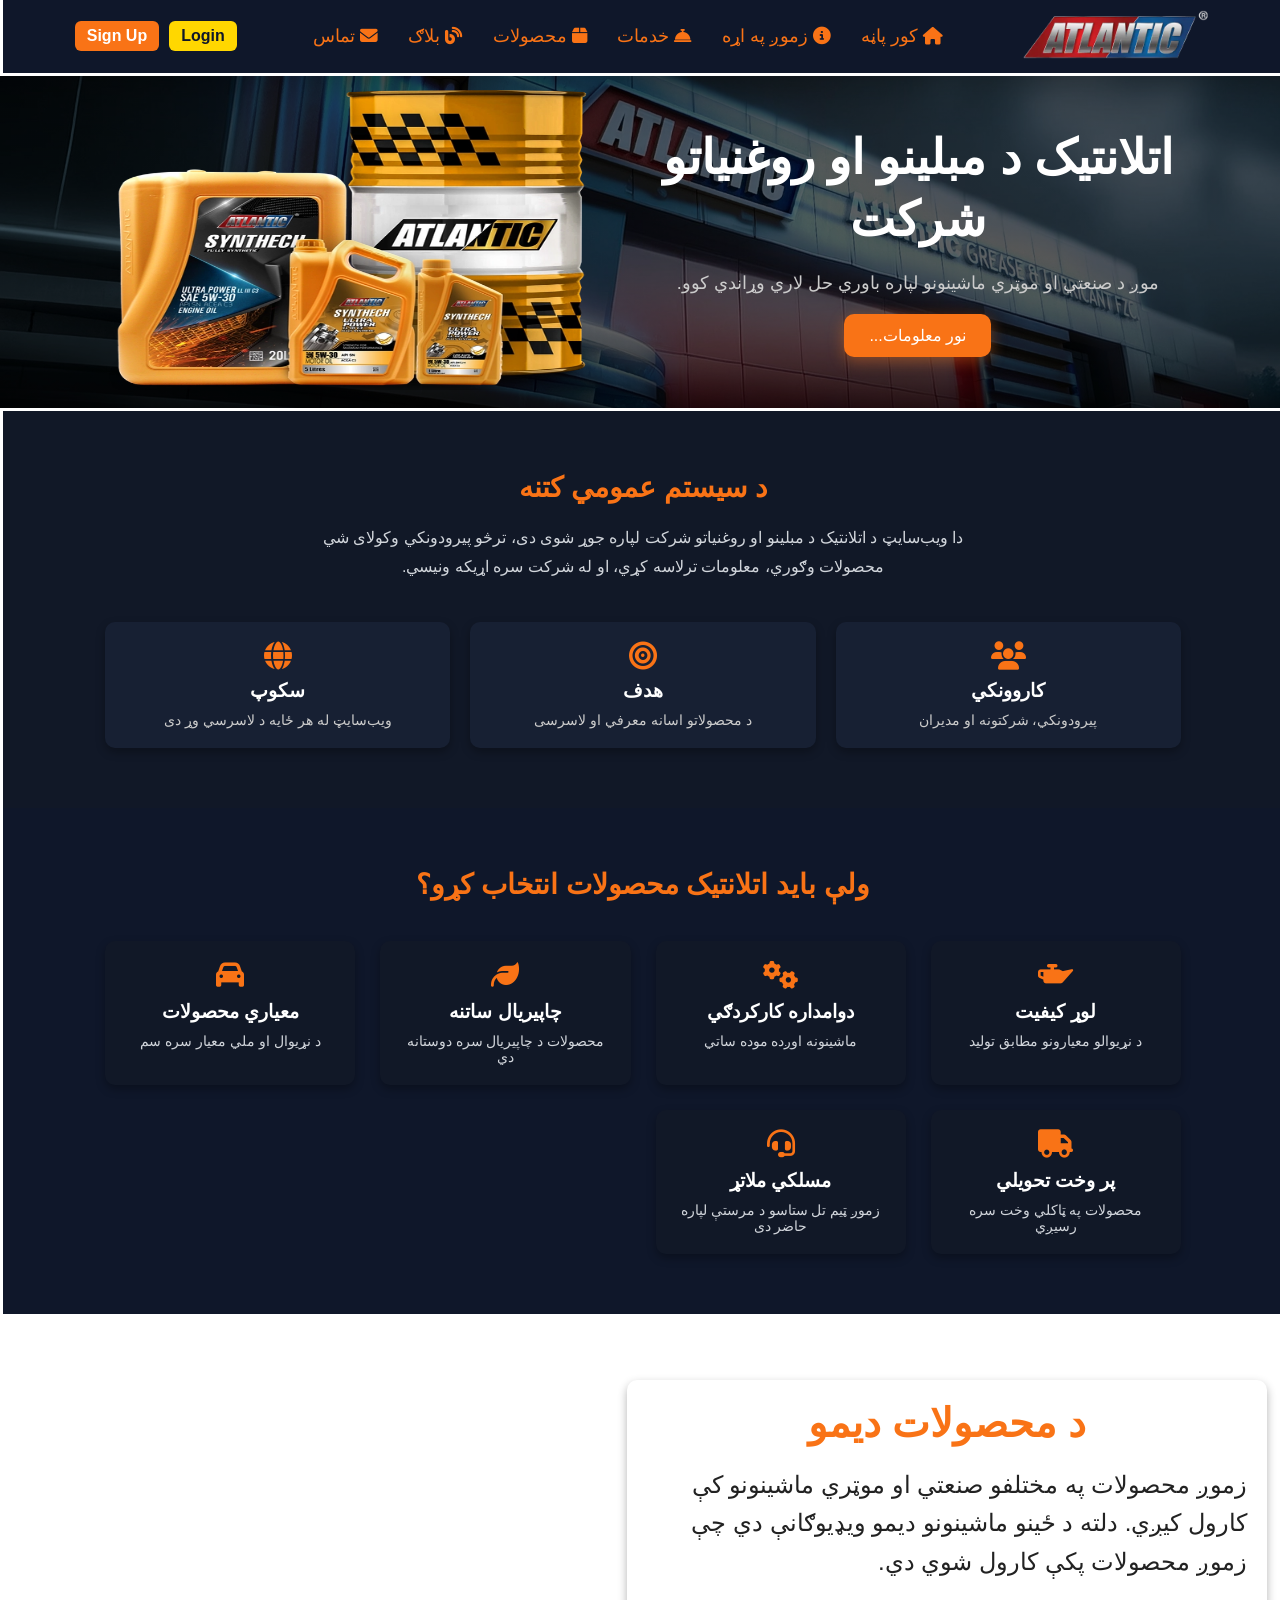
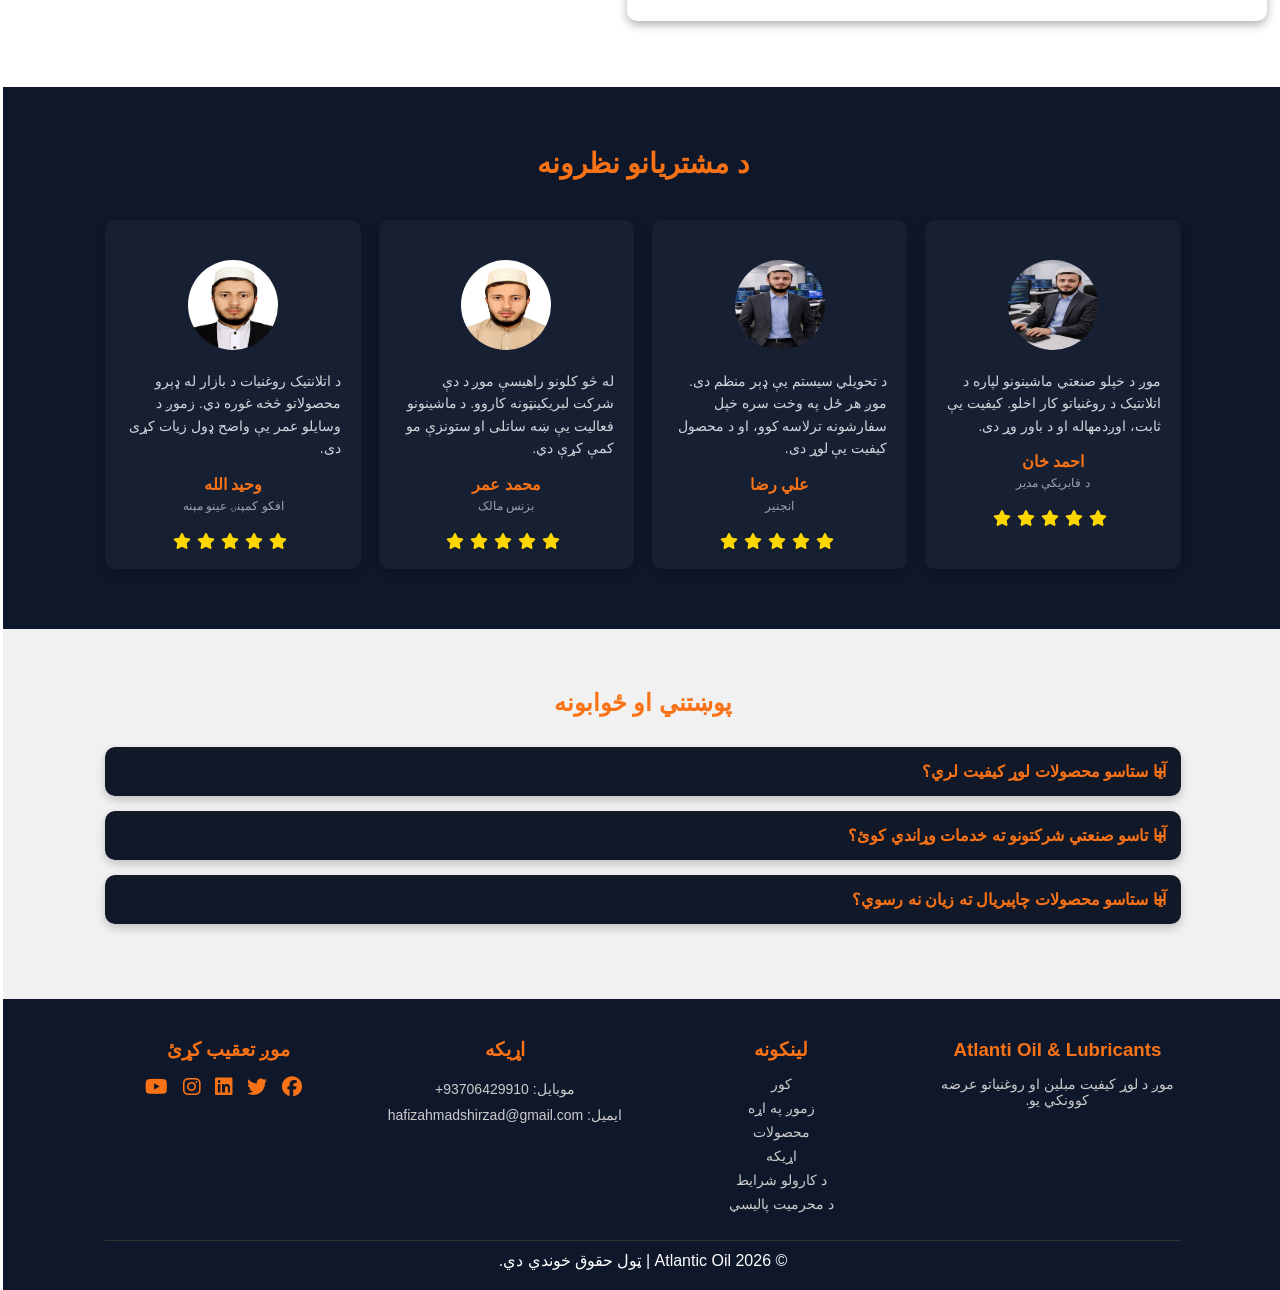
==== commit 9c0ae51f: "pages and sectoins updated" ====
--- a/index.html
+++ b/index.html
@@ -42,12 +42,6 @@
 
       <!-- menu -->
       <ul class="nav-links">
-        <!-- <li><a href="./index.html">کور پاڼه</a></li>
-        <li><a href="./about.html">زموږ په اړه</a></li>
-        <li><a href="./services.html">خدمات</a></li>
-        <li><a href="./products.html">محصولات</a></li>
-        <li><a href="./blog.html">بلاګ</a></li>
-        <li><a href="./contact.html">تماس</a></li> -->
         <li>
           <a href="./index.html"><i class="fas fa-home"></i> کور پاڼه</a>
         </li>
@@ -92,9 +86,7 @@
             <!--  headline -->
             <h1>اتلانتیک د مبلينو او روغنياتو شرکت</h1>
             <!-- Short description -->
-            <p>
-              موږ د صنعتي او موټري ماشینونو لپاره باوري حلا لاري وړاندي کوو.
-            </p>
+            <p>موږ د صنعتي او موټري ماشینونو لپاره باوري حل لاري وړاندي کوو.</p>
             <a href="https://atlanticlubes.com/" class="hero-btn"
               >نور معلومات...</a
             >
@@ -113,9 +105,9 @@
       <section class="system-overview">
         <h2 class="section-title">د سیستم عمومي کتنه</h2>
         <p class="overview-text">
-          دا ویب‌سایټ د اتلانتیک د مبلینو او روغنیاتو شرکت لپاره جوړ شوی، ترڅو
-          پیرودونکي وکولای شي محصولات وګوري، معلومات ترلاسه کړي، او له شرکت سره
-          اړیکه ونیسي.
+          دا ویب‌سایټ د اتلانتیک د مبلینو او روغنیاتو شرکت لپاره جوړ شوی دی،
+          ترڅو پیرودونکي وکولای شي محصولات وګوري، معلومات ترلاسه کړي، او له شرکت
+          سره اړیکه ونیسي.
         </p>
         <div class="overview-cards">
           <div class="overview-card">
@@ -137,7 +129,7 @@
       </section>
       <!-- 1.3 feature section -->
       <section class="features">
-        <h2 class="section-title">ولې زموږ محصولات؟</h2>
+        <h2 class="section-title">ولې باید اتلانتیک محصولات انتخاب کړو؟</h2>
         <div class="features-grid">
           <div class="feature-card">
             <!-- <i class="fas fa-oil-can"></i>
@@ -202,8 +194,8 @@
               <img src="./images/hafiz.jpg" alt="" />
             </div>
             <p>
-              "د اتلانتیک شرکت محصولات ډېر لوړ کیفیت لري. موږ د خپلو فابریکو
-              لپاره کارولي او ډېر راضي یو."
+              موږ د خپلو صنعتي ماشینونو لپاره د اتلانتیک د روغنیاتو کار اخلو.
+              کیفیت یې ثابت، اوږدمهاله او د باور وړ دی.
             </p>
             <h4>احمد خان</h4>
             <span class="feedback-span">د فابریکې مدیر</span>
@@ -223,8 +215,8 @@
               />
             </div>
             <p>
-              "ډېر ښه خدمات او پر وخت تحویلي. د صنعتي ماشینونو لپاره بهترین
-              انتخاب دی."
+              د تحویلي سیستم یې ډېر منظم دی. موږ هر ځل په وخت سره خپل سفارشونه
+              ترلاسه کوو، او د محصول کیفیت یې لوړ دی.
             </p>
             <h4>علي رضا</h4>
             <span class="feedback-span">انجنیر</span>
@@ -241,8 +233,8 @@
               <img src="./images/احمد_1402 .jpg" alt="" />
             </div>
             <p>
-              "موږ د څو کلونو راهیسې له دې شرکت سره کار کوو. کیفیت یې ثابت او
-              قوي دی."
+              له څو کلونو راهیسې موږ د دې شرکت لبریکینټونه کاروو. د ماشینونو
+              فعالیت یې ښه ساتلی او ستونزې مو کمې کړې دي.
             </p>
             <h4>محمد عمر</h4>
             <span class="feedback-span">بزنس مالک</span>
@@ -258,7 +250,11 @@
             <div class="avatar">
               <img src="./images/compressed.jpg" alt="" />
             </div>
-            <p>د اتلانتيک کمپنۍ روغنیات د غوره کیفیت لرونکو روغنیاتو څخه دي.</p>
+
+            <p>
+              د اتلانتیک روغنیات د بازار له ډېرو محصولاتو څخه غوره دي. زموږ د
+              وسایلو عمر یې واضح ډول زیات کړی دی.
+            </p>
             <h4>وحید الله</h4>
             <span class="feedback-span">افکو کمپنۍ عینو مېنه</span>
             <div class="feedback">
@@ -278,7 +274,7 @@
 
           <!-- Q1 -->
           <div class="faq-item">
-            <input type="radio" name="faq" id="q1" />
+            <input type="checkbox" id="q1" />
             <label for="q1">آیا ستاسو محصولات لوړ کیفیت لري؟</label>
             <p>
               هو، زموږ ټول محصولات د نړیوالو معیارونو مطابق جوړ او تولید سوي دي.
@@ -287,41 +283,19 @@
 
           <!-- Q2 -->
           <div class="faq-item">
-            <input type="radio" name="faq" id="q2" />
+            <input type="checkbox" id="q2" />
             <label for="q2">آیا تاسو صنعتي شرکتونو ته خدمات وړاندي کوئ؟</label>
             <p>هو، موږ د فابریکو او شرکتونو لپاره ځانګړي حل لاري لرو.</p>
           </div>
 
           <!-- Q3 -->
           <div class="faq-item">
-            <input type="radio" name="faq" id="q3" />
+            <input type="checkbox" id="q3" />
             <label for="q3">آیا ستاسو محصولات چاپیریال ته زیان نه رسوي؟</label>
             <p>موږ هڅه کوو چي د چاپیریال سره سم او مناسب محصولات تولید کړو.</p>
           </div>
         </div>
       </section>
-      <!-- <li>Is it free?</li>
-         <li>is my data secure?</li>
-         <li>Can I cancel anytime?</li> -->
-      <!-- <section class="faq">
-        <div class="container">
-          <h2 class="faq-title">پوښتني او ځوابونه</h2>
-          <div class="faq-item">
-            <h3>آیا ستاسو محصولات لوړ کیفیت لري؟</h3>
-            <p>
-              هو، زموږ ټول محصولات د نړیوالو معیارونو مطابق جوړ او تولید سوي دي.
-            </p>
-          </div>
-          <div class="faq-item">
-            <h3>آیا تاسو صنعتي شرکتونو ته خدمات وړاندي کوئ؟</h3>
-            <p>هو، موږ د فابریکو او شرکتونو لپاره ځانګړي خل لاري لرو.</p>
-          </div>
-          <div class="faq-item">
-            <h3>آیا ستاسو محصولات چاپیریال ته زیان نه رسوي؟</h3>
-            <p>موږ هڅه کوو چي د چاپیریال سره سم او مناسب محصولات تولید کړو.</p>
-          </div>
-        </div>
-      </section> -->
     </main>
     <!-- 1.7 Footer section -->
     <footer class="footer">
@@ -340,10 +314,8 @@
             <li><a href="./about.html">زموږ په اړه</a></li>
             <li><a href="./products.html">محصولات</a></li>
             <li><a href="./contact.html">اړیکه</a></li>
-            <li><a href="#" id="tos">Terms of Service</a></li>
-            <!-- privacy policy  -->
-
-            <li><a href="#" id="pp">د محرمیت پالیسي</a></li>
+            <li><a href="./terms.html"> د کارولو شرایط </a></li>
+            <li><a href="./privacy.html">د محرمیت پالیسي</a></li>
           </ul>
         </div>
 
--- a/style.css
+++ b/style.css
@@ -707,13 +707,12 @@
   margin-bottom: 15px;
 }
 
-/* .faq {
-  padding: 10px;
-} */
+/* //// */
 
 /* FAQ section */
 
-/* standar and modern FAQ design like + sign clicked the answer is shown*/
+/* FAQ section */
+
 .faq {
   padding: 60px 8%;
   background: var(--light-gray);
@@ -730,112 +729,70 @@
   color: var(--secondary-color);
 }
 
-/* FAQ Item should be like a collapsible card like real world  */
+/* FAQ Item */
 
 .faq-item {
   background: #ffffff;
   margin-bottom: 15px;
-  padding: 20px;
   border-radius: var(--border-radius);
   box-shadow: var(--shadow);
+  overflow: hidden;
+  transition: 0.3s;
 }
 
 .faq-item:hover {
   background: #fcf9f9;
-  margin-bottom: 15px;
-  padding: 20px;
-  border-radius: var(--border-radius);
-  box-shadow: var(--shadow);
   transform: scale(1.01);
 }
 
-.faq-item h3 {
-  margin-bottom: 10px;
-  color: var(--primary-color);
-}
-
-.faq-item p {
-  color: #444;
-}
-
-/* /////////////////// */
-.item input {
-  display: none;
-}
-.item label {
-  display: block;
-  font-weight: bold;
-  cursor: pointer;
-  color: var(--primary-color);
-}
-.item p {
-  max-height: 0;
-  overflow: hidden;
-  transition: var(--transition);
-}
-
-.item input:checked ~ p {
-  max-height: 100px;
-  margin-top: 10px;
-}
-
-/* FAQ section */
+/* hide checkbox */
 .faq-item input {
   display: none;
 }
 
+/* question (label) */
 .faq-item label {
   display: block;
   padding: 15px;
-  background: #fff;
-  margin-bottom: 5px;
+  background: var(--bg-color);
   cursor: pointer;
   font-weight: bold;
-  border-radius: 8px;
-  box-shadow: var(--shadow);
+  color: var(--secondary-color);
   position: relative;
 }
 
-/* hide answer by default */
+/* + icon */
+.faq-item label::after {
+  content: "+";
+  position: absolute;
+  right: 15px;
+  font-size: 18px;
+  transition: 0.3s;
+}
+
+/* - icon when open */
+.faq-item input:checked + label::after {
+  content: "-";
+}
+
+/* ANSWER (p) */
 .faq-item p {
   max-height: 0;
   overflow: hidden;
-  background: #f9f9f9;
+  background: #ffffff;
   padding: 0 15px;
-  transition: 0.3s ease;
-  border-radius: 0 0 8px 8px;
-}
-
-/* when checked → show answer */
+  color: #444;
+  transition:
+    max-height 0.35s ease,
+    padding 0.35s ease;
+}
+
+/* SHOW ANSWER */
 .faq-item input:checked ~ p {
   max-height: 200px;
   padding: 15px;
 }
 
-.faq-item p {
-  max-height: 0;
-  overflow: hidden;
-  transition:
-    max-height 0.35s ease,
-    padding 0.35s ease;
-  background: #f9f9f9;
-  border-radius: 0 0 8px 8px;
-}
-
-.faq-answer {
-  max-height: 0;
-  overflow: hidden;
-  background: #f9f9f9;
-  padding: 0 15px;
-  transition: 0.35s ease;
-  border-radius: 0 0 8px 8px;
-}
-
-/* ONLY ONE OPEN */
-.faq-item input:checked ~ .faq-answer {
-  max-height: 200px;
-  padding: 15px;
-}
 /*  test monial*/
 /* Testimonials Section */
 .testimonials {
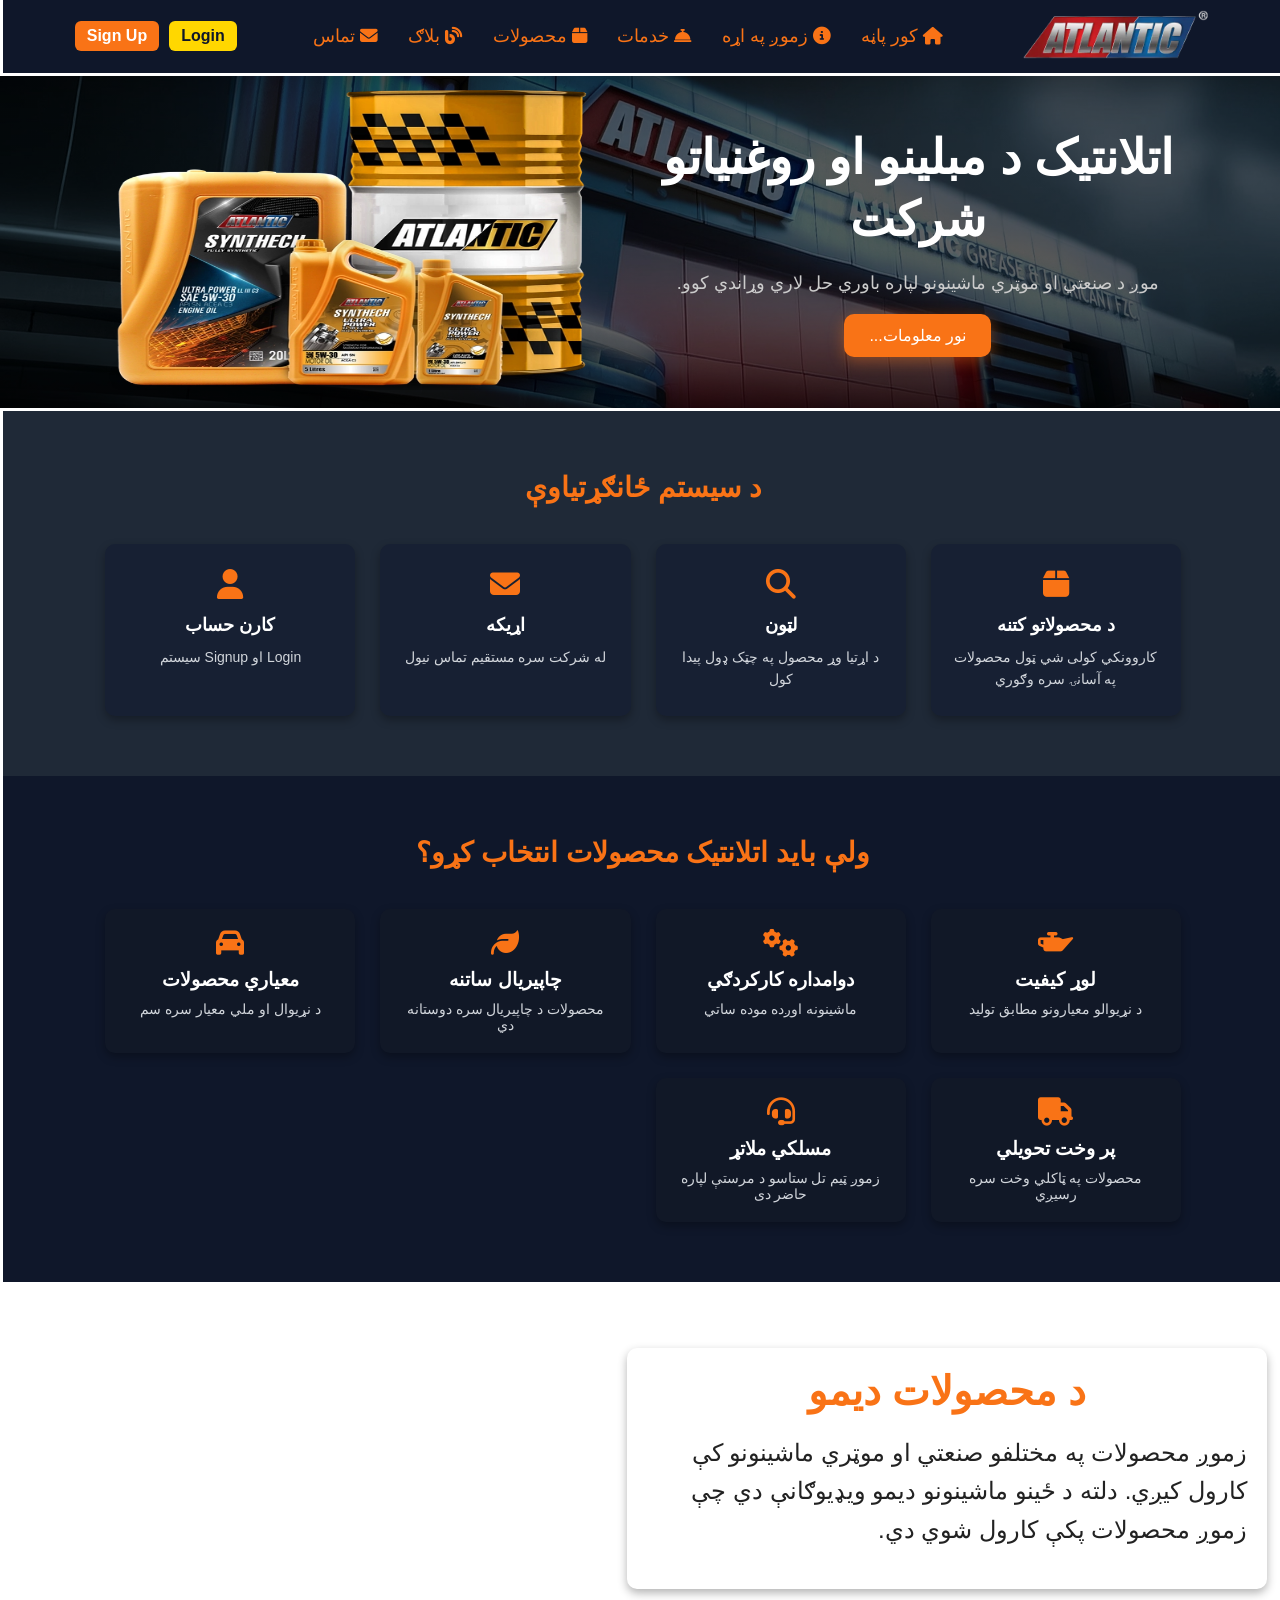
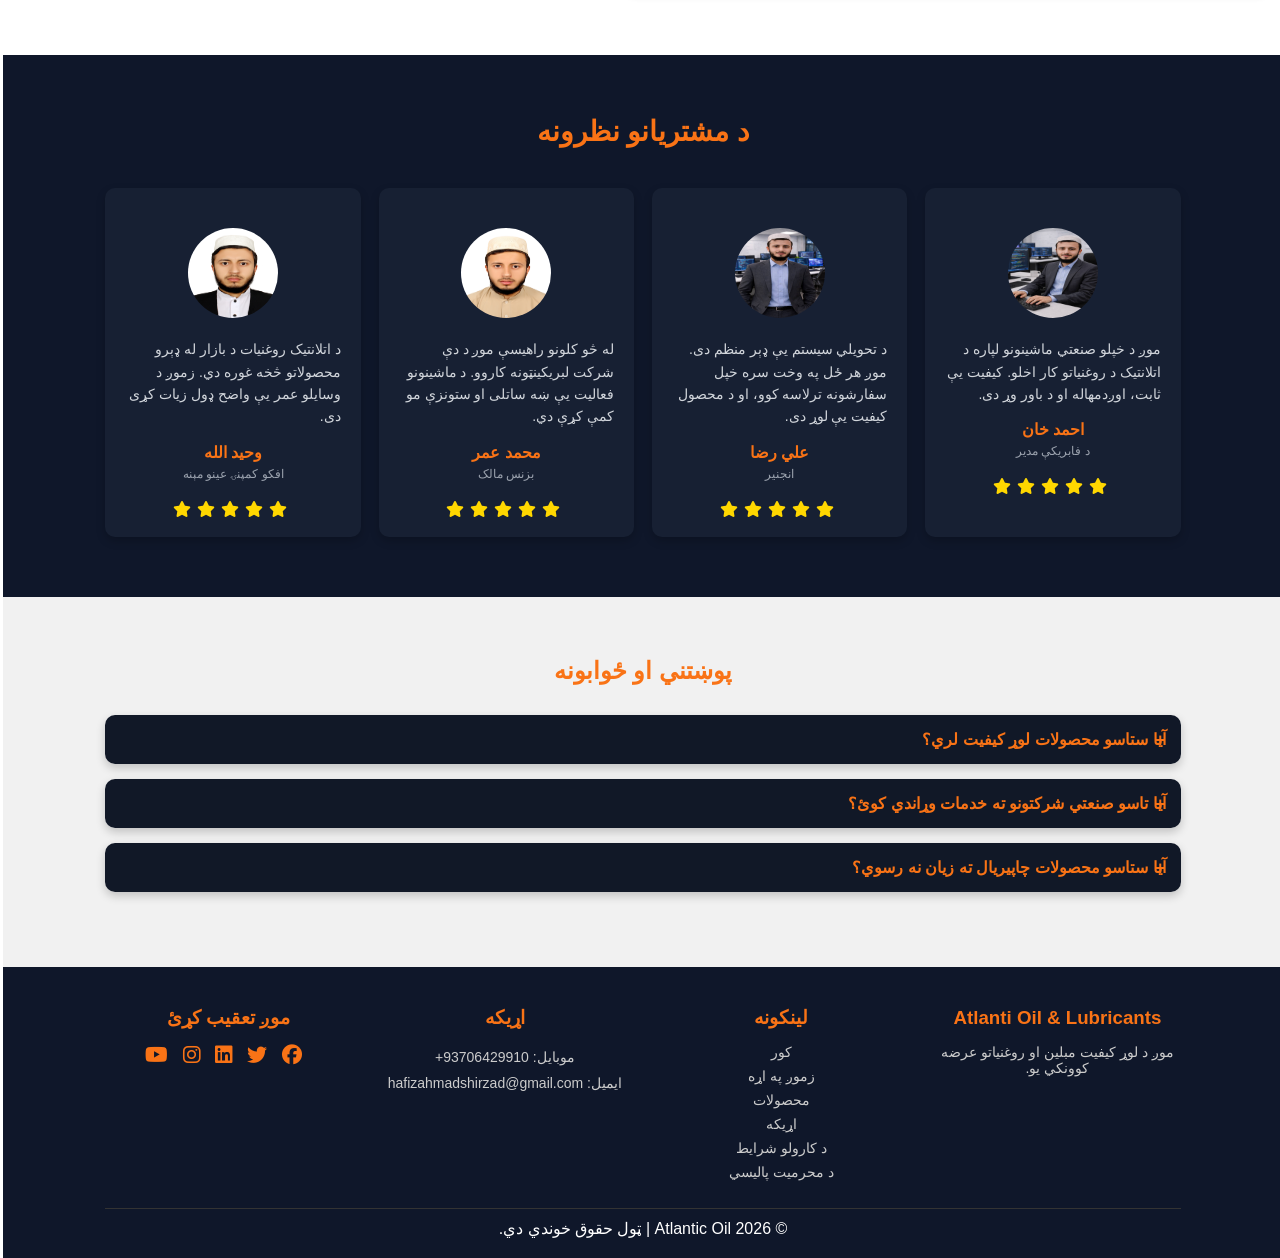
==== commit 739c11a6: "SWE requirement section added , color and spacing improved" ====
--- a/index.html
+++ b/index.html
@@ -102,7 +102,36 @@
         </div>
       </section>
       <!-- SWE sectoin -->
-      <section class="system-overview">
+      <section class="system-features">
+        <h2 class="section-title">د سیستم ځانګړتیاوې</h2>
+
+        <div class="features-grid">
+          <div class="feature-card">
+            <i class="fas fa-box"></i>
+            <h3>د محصولاتو کتنه</h3>
+            <p>کاروونکي کولی شي ټول محصولات په آسانۍ سره وګوري</p>
+          </div>
+
+          <div class="feature-card">
+            <i class="fas fa-search"></i>
+            <h3>لټون</h3>
+            <p>د اړتیا وړ محصول په چټک ډول پیدا کول</p>
+          </div>
+
+          <div class="feature-card">
+            <i class="fas fa-envelope"></i>
+            <h3>اړیکه</h3>
+            <p>له شرکت سره مستقیم تماس نیول</p>
+          </div>
+
+          <div class="feature-card">
+            <i class="fas fa-user"></i>
+            <h3>کارن حساب</h3>
+            <p>Login او Signup سیستم</p>
+          </div>
+        </div>
+      </section>
+      <!-- <section class="system-overview">
         <h2 class="section-title">د سیستم عمومي کتنه</h2>
         <p class="overview-text">
           دا ویب‌سایټ د اتلانتیک د مبلینو او روغنیاتو شرکت لپاره جوړ شوی دی،
@@ -126,7 +155,7 @@
             <p>ویب‌سایټ له هر ځایه د لاسرسي وړ دی</p>
           </div>
         </div>
-      </section>
+      </section> -->
       <!-- 1.3 feature section -->
       <section class="features">
         <h2 class="section-title">ولې باید اتلانتیک محصولات انتخاب کړو؟</h2>
@@ -333,11 +362,16 @@
             <a href="https://www.facebook.com/atlanticlubes.ae"
               ><i class="fab fa-facebook"></i
             ></a>
-            <a href="#"><i class="fab fa-twitter"></i></a>
-            <a href="#"><i class="fab fa-linkedin"></i></a>
-            <a href="#"><i class="fab fa-instagram"></i></a>
-            <a
-              href="https://www.youtube.com/channel/UCn7DjM-iqD999s8rFESRw5w/videos"
+            <a href="https://twitter.com/atlanticlubes"
+              ><i class="fab fa-twitter"></i
+            ></a>
+            <a href="https://www.linkedin.com"
+              ><i class="fab fa-linkedin"></i
+            ></a>
+            <a href="https://www.instagram.com/atlanticlubricants/"
+              ><i class="fab fa-instagram"></i
+            ></a>
+            <a href="https://www.instagram.com/atlanticlube/"
               ><i class="fab fa-youtube"></i
             ></a>
           </div>
--- a/style.css
+++ b/style.css
@@ -567,6 +567,117 @@
   transform: translateY(-5px);
 }
 
+/* =========================
+   SYSTEM FEATURES SECTION
+========================= */
+
+.system-features {
+  padding: 60px 8%;
+  background: var(--dark-gray);
+  color: var(--text-color);
+  text-align: center;
+}
+
+.system-features .section-title {
+  color: var(--secondary-color);
+  margin-bottom: 40px;
+  font-size: 28px;
+}
+
+/* GRID */
+
+.system-features .features-grid {
+  display: grid;
+  grid-template-columns: repeat(auto-fit, minmax(220px, 1fr));
+  gap: 25px;
+}
+
+/* CARD */
+
+.system-features .feature-card {
+  background: #172033;
+  padding: 25px 20px;
+  border-radius: var(--border-radius);
+  box-shadow: var(--box-shadow);
+  transition:
+    transform 0.3s ease,
+    box-shadow 0.3s ease;
+  cursor: pointer;
+  position: relative;
+  overflow: hidden;
+}
+
+/* ICON */
+
+.system-features .feature-card i {
+  font-size: 30px;
+  color: var(--secondary-color);
+  margin-bottom: 15px;
+  transition: 0.3s ease;
+}
+
+/* TEXT */
+
+.system-features .feature-card h3 {
+  margin-bottom: 10px;
+  font-size: 18px;
+}
+
+.system-features .feature-card p {
+  font-size: 14px;
+  color: #d1d5db;
+  line-height: 1.6;
+}
+
+/* HOVER EFFECT (IMPORTANT ✨) */
+
+.system-features .feature-card:hover {
+  transform: translateY(-8px);
+  box-shadow: 0 12px 30px rgba(0, 0, 0, 0.3);
+}
+
+.system-features .feature-card:hover i {
+  transform: scale(1.2);
+}
+
+/* OPTIONAL GLOW EFFECT */
+
+.system-features .feature-card::before {
+  content: "";
+  position: absolute;
+  inset: 0;
+  background: linear-gradient(
+    120deg,
+    transparent,
+    rgba(249, 115, 22, 0.15),
+    transparent
+  );
+  opacity: 0;
+  transition: 0.4s;
+}
+
+.system-features .feature-card:hover::before {
+  opacity: 1;
+}
+
+/* =========================
+   RESPONSIVE
+========================= */
+
+@media (max-width: 768px) {
+  .system-features {
+    padding: 40px 5%;
+  }
+
+  .system-features .section-title {
+    font-size: 22px;
+  }
+
+  .system-features .feature-card {
+    padding: 20px;
+  }
+}
+
 /* ========   Demo Mobile  ======== */
 
 @media (max-width: 768px) {
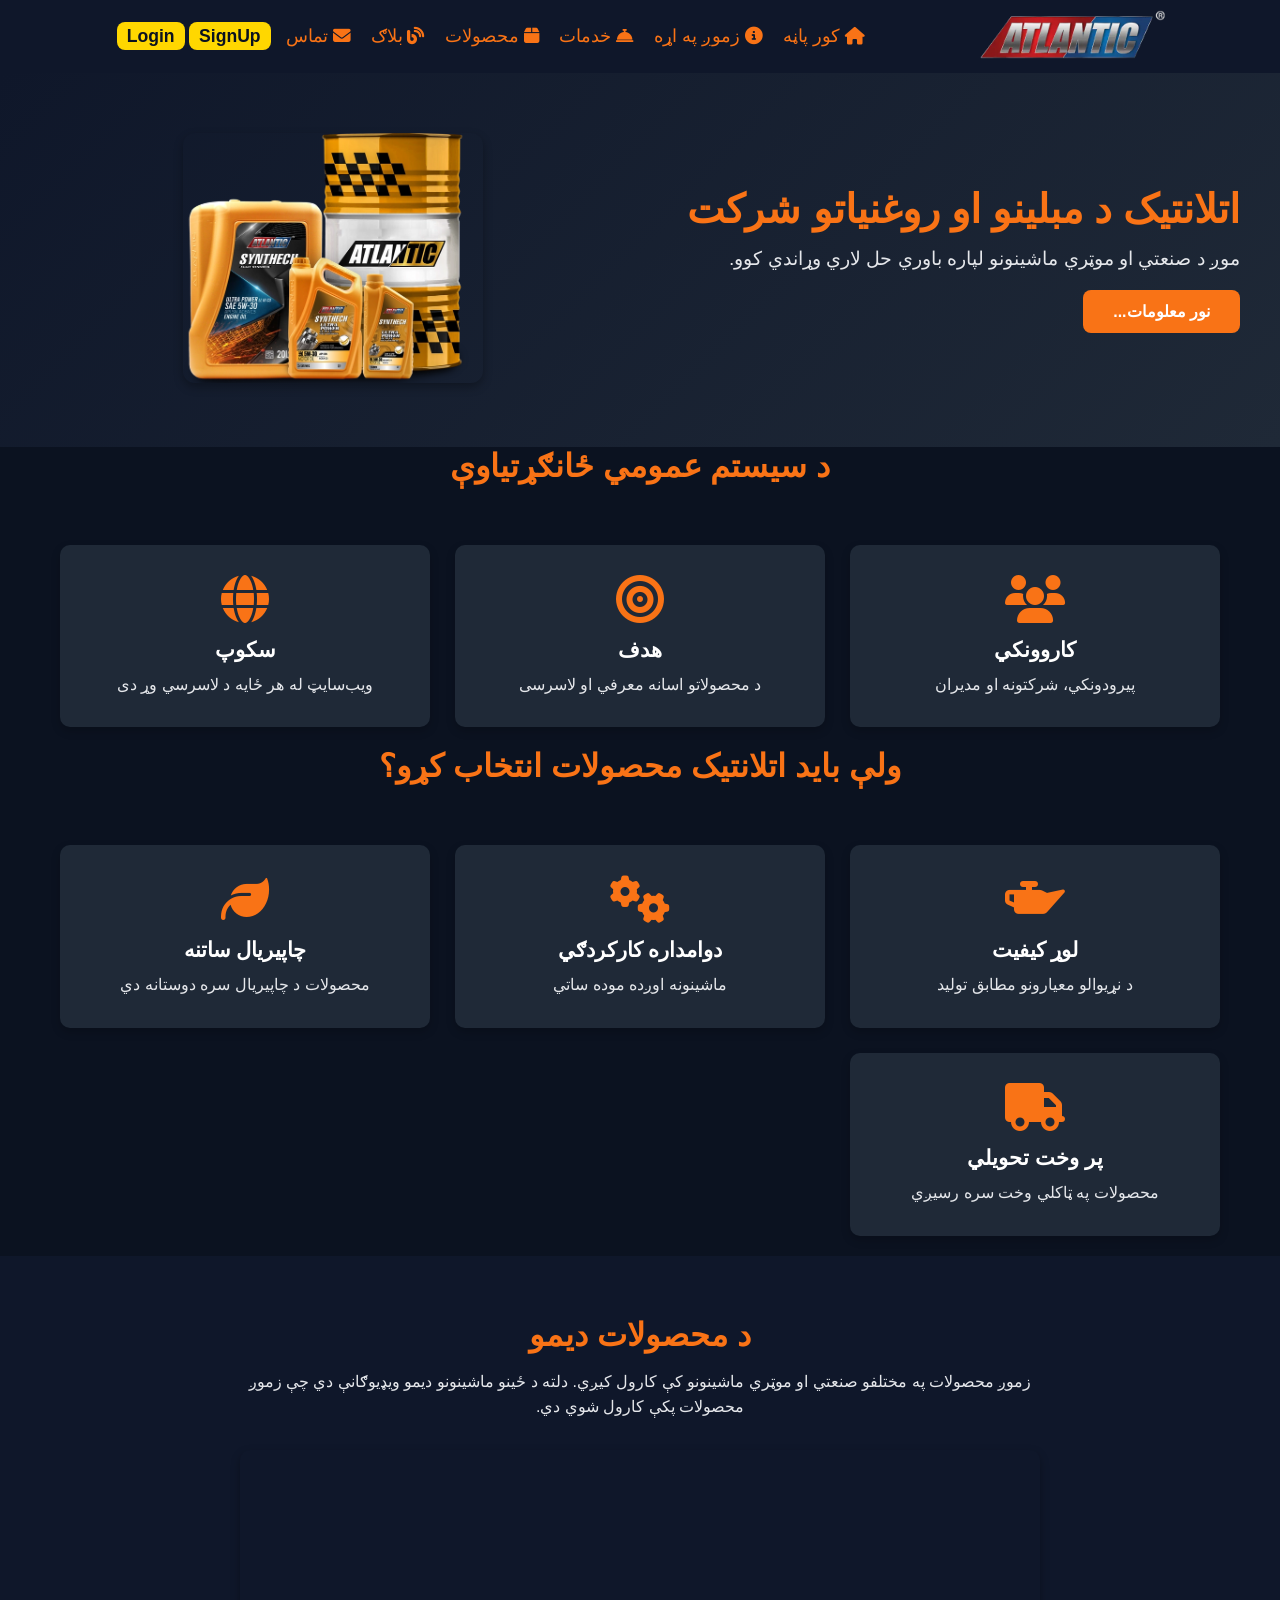
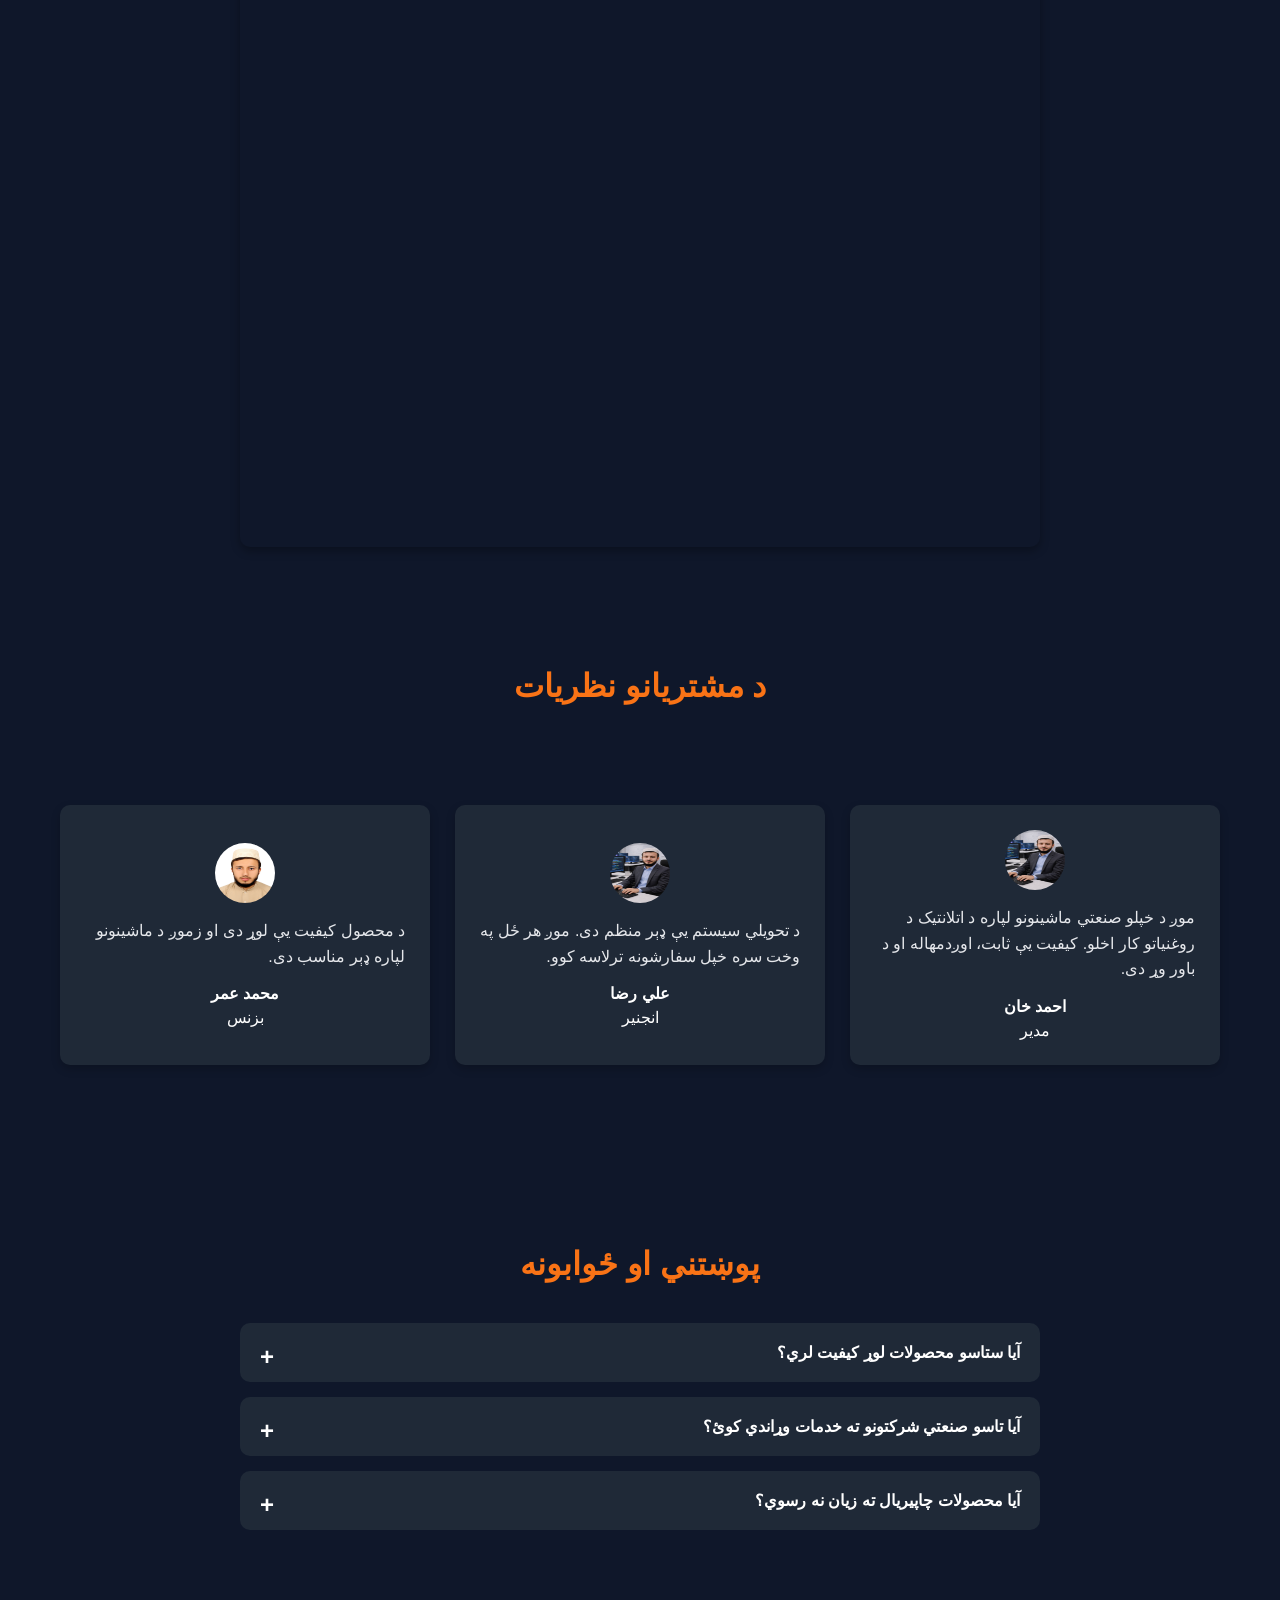
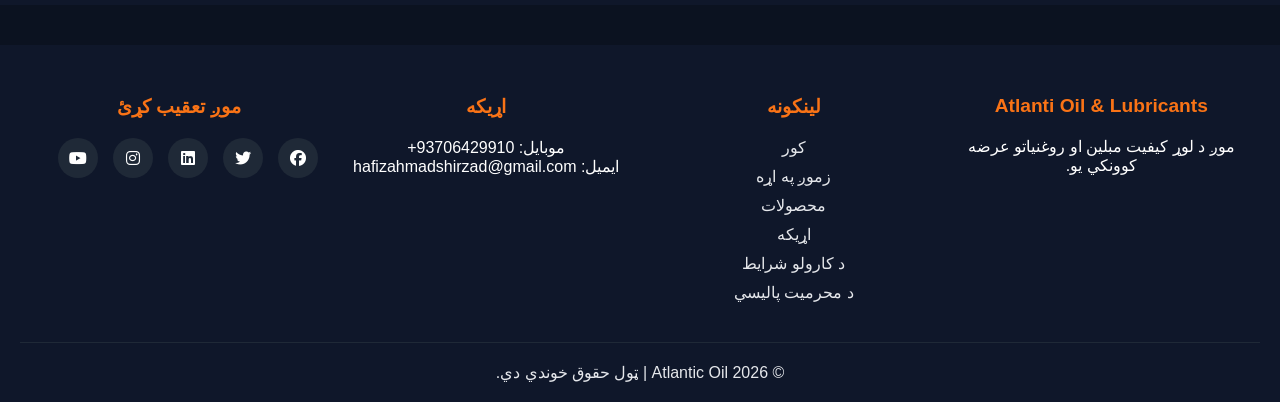
==== commit 498c9e34: "fianal requirements applied" ====
--- a/index.html
+++ b/index.html
@@ -4,30 +4,36 @@
     <meta charset="UTF-8" />
     <meta name="viewport" content="width=device-width, initial-scale=1.0" />
     <title>اتلانتیک د مبلينو او روغنياتو شرکت</title>
-    <link rel="stylesheet" href="./style.css" />
+
+    <link rel="stylesheet" href="style.css" />
 
     <link
       rel="stylesheet"
       href="https://fonts.googleapis.com/icon?family=Material+Icons"
     />
+
     <link
       rel="stylesheet"
       href="https://cdnjs.cloudflare.com/ajax/libs/font-awesome/6.5.1/css/all.min.css"
     />
+
     <link
       rel="icon"
       href="https://atlanticlubes.com/favicon.ico"
       type="image/x-icon"
     />
   </head>
+
   <body dir="rtl">
-    <!-- <div id="header"></div> -->
-    <!-- 1.1 Header section -->
+    <!-- HEADER -->
     <header class="header">
       <div id="logo">
-        <a href="./index.html"
-          ><img src="./images/logo.webp" alt="Atlantic Oil and Lubricants Logo"
-        /></a>
+        <a href="./index.html">
+          <img
+            src="./assets/images/logo.webp"
+            alt="Atlantic Oil and Lubricants Logo"
+          />
+        </a>
       </div>
 
       <!-- checkbox -->
@@ -43,26 +49,45 @@
       <!-- menu -->
       <ul class="nav-links">
         <li>
-          <a href="./index.html"><i class="fas fa-home"></i> کور پاڼه</a>
-        </li>
-        <li>
-          <a href="./about.html"
-            ><i class="fas fa-info-circle"></i> زموږ په اړه</a
-          >
-        </li>
-        <li>
-          <a href="./services.html"
-            ><i class="fas fa-concierge-bell"></i> خدمات</a
-          >
-        </li>
-        <li>
-          <a href="./products.html"><i class="fas fa-box"></i> محصولات</a>
-        </li>
-        <li>
-          <a href="./blog.html"><i class="fas fa-blog"></i> بلاګ</a>
-        </li>
-        <li>
-          <a href="./contact.html"><i class="fas fa-envelope"></i> تماس</a>
+          <a href="./index.html">
+            <i class="fas fa-home"></i>
+            کور پاڼه
+          </a>
+        </li>
+
+        <li>
+          <a href="./about.html">
+            <i class="fas fa-info-circle"></i>
+            زموږ په اړه
+          </a>
+        </li>
+
+        <li>
+          <a href="./services.html">
+            <i class="fas fa-concierge-bell"></i>
+            خدمات
+          </a>
+        </li>
+
+        <li>
+          <a href="./products.html">
+            <i class="fas fa-box"></i>
+            محصولات
+          </a>
+        </li>
+
+        <li>
+          <a href="./blog.html">
+            <i class="fas fa-blog"></i>
+            بلاګ
+          </a>
+        </li>
+
+        <li>
+          <a href="./contact.html">
+            <i class="fas fa-envelope"></i>
+            تماس
+          </a>
         </li>
 
         <li class="mobile-auth">
@@ -70,30 +95,31 @@
           <a href="./signup.html" id="signup">SignUp</a>
         </li>
       </ul>
-
-      <div class="auth-buttons">
-        <a href="./login.html" class="login-btn">Login</a>
-        <a href="./signup.html" class="signup-btn">Sign Up</a>
-      </div>
     </header>
 
-    <!-- main -->
+    <!-- MAIN -->
     <main class="main">
-      <!-- 1.2 Hero section -->
+      <!-- HERO -->
       <section class="hero">
         <div class="hero-container">
           <div class="hero-text">
-            <!--  headline -->
             <h1>اتلانتیک د مبلينو او روغنياتو شرکت</h1>
-            <!-- Short description -->
+
             <p>موږ د صنعتي او موټري ماشینونو لپاره باوري حل لاري وړاندي کوو.</p>
-            <a href="https://atlanticlubes.com/" class="hero-btn"
-              >نور معلومات...</a
+
+            <a
+              href="https://atlanticlubes.com/"
+              class="hero-btn"
+              target="_blank"
+              rel="noopener noreferrer"
             >
+              نور معلومات...
+            </a>
           </div>
+
           <div class="hero-image">
             <img
-              src="./images/hero.webp"
+              src="./assets/images/hero.webp"
               alt="hero image"
               width="300"
               height="300"
@@ -101,289 +127,135 @@
           </div>
         </div>
       </section>
-      <!-- SWE sectoin -->
-      <section class="system-features">
-        <h2 class="section-title">د سیستم ځانګړتیاوې</h2>
-
-        <div class="features-grid">
-          <div class="feature-card">
-            <i class="fas fa-box"></i>
-            <h3>د محصولاتو کتنه</h3>
-            <p>کاروونکي کولی شي ټول محصولات په آسانۍ سره وګوري</p>
-          </div>
-
-          <div class="feature-card">
-            <i class="fas fa-search"></i>
-            <h3>لټون</h3>
-            <p>د اړتیا وړ محصول په چټک ډول پیدا کول</p>
-          </div>
-
-          <div class="feature-card">
-            <i class="fas fa-envelope"></i>
-            <h3>اړیکه</h3>
-            <p>له شرکت سره مستقیم تماس نیول</p>
-          </div>
-
-          <div class="feature-card">
-            <i class="fas fa-user"></i>
-            <h3>کارن حساب</h3>
-            <p>Login او Signup سیستم</p>
-          </div>
-        </div>
-      </section>
-      <!-- <section class="system-overview">
-        <h2 class="section-title">د سیستم عمومي کتنه</h2>
-        <p class="overview-text">
-          دا ویب‌سایټ د اتلانتیک د مبلینو او روغنیاتو شرکت لپاره جوړ شوی دی،
-          ترڅو پیرودونکي وکولای شي محصولات وګوري، معلومات ترلاسه کړي، او له شرکت
-          سره اړیکه ونیسي.
-        </p>
-        <div class="overview-cards">
-          <div class="overview-card">
-            <i class="fas fa-users"></i>
-            <h3>کاروونکي</h3>
-            <p>پیرودونکي، شرکتونه او مدیران</p>
-          </div>
-          <div class="overview-card">
-            <i class="fas fa-bullseye"></i>
-            <h3>هدف</h3>
-            <p>د محصولاتو اسانه معرفي او لاسرسی</p>
-          </div>
-          <div class="overview-card">
-            <i class="fas fa-globe"></i>
-            <h3>سکوپ</h3>
-            <p>ویب‌سایټ له هر ځایه د لاسرسي وړ دی</p>
-          </div>
-        </div>
-      </section> -->
-      <!-- 1.3 feature section -->
+
+      <!-- SYSTEM FEATURES -->
+      <section class="features">
+        <h2 class="section-title">د سیستم عمومي ځانګړتیاوې</h2>
+
+        <div class="features-grid" id="systemFeatures"></div>
+      </section>
+
+      <!-- FEATURES -->
       <section class="features">
         <h2 class="section-title">ولې باید اتلانتیک محصولات انتخاب کړو؟</h2>
-        <div class="features-grid">
-          <div class="feature-card">
-            <!-- <i class="fas fa-oil-can"></i>
-              -->
-            <i class="fas fa-oil-can" aria-hidden="true"></i>
-            <h3>لوړ کیفیت</h3>
-            <p>د نړیوالو معیارونو مطابق تولید</p>
-          </div>
-          <div class="feature-card">
-            <i class="fas fa-cogs"></i>
-            <h3>دوامداره کارکردګي</h3>
-            <p>ماشینونه اوږده موده ساتي</p>
-          </div>
-          <div class="feature-card">
-            <i class="fas fa-leaf"></i>
-            <h3>چاپیریال ساتنه</h3>
-            <p>محصولات د چاپیریال سره دوستانه دي</p>
-          </div>
-          <div class="feature-card">
-            <i class="fas fa-car"></i>
-
-            <h3>معیاري محصولات</h3>
-            <p>د نړیوال او ملي معیار سره سم</p>
-          </div>
-          <div class="feature-card">
-            <i class="fas fa-truck"></i>
-            <h3>پر وخت تحویلي</h3>
-            <p>محصولات په ټاکلي وخت سره رسیږي</p>
-          </div>
-          <div class="feature-card">
-            <i class="fas fa-headset"></i>
-            <h3>مسلکي ملاتړ</h3>
-            <p>زموږ ټیم تل ستاسو د مرستې لپاره حاضر دی</p>
-          </div>
-        </div>
-      </section>
-      <!-- 1.4 Demo section -->
+
+        <div class="features-grid" id="featuresContainer"></div>
+      </section>
+
+      <!-- DEMO -->
       <section class="demo">
         <div class="demo-info">
           <h3>د محصولات دیمو</h3>
+
           <p>
             زموږ محصولات په مختلفو صنعتي او موټري ماشینونو کې کارول کیږي. دلته د
             ځینو ماشینونو دیمو ویډیوګانې دي چې زموږ محصولات پکې کارول شوي دي.
           </p>
         </div>
-        <!-- video -->
+
         <div class="video-wrapper">
           <iframe
-            src="https://www.youtube.com/embed/9xmuqQjRMEg?si=mhze7zUCujealIbV"
+            src="https://www.youtube.com/embed/9xmuqQjRMEg"
             title="YouTube video player"
             frameborder="0"
+            allow="
+              accelerometer;
+              autoplay;
+              clipboard-write;
+              encrypted-media;
+              gyroscope;
+              picture-in-picture;
+              web-share;
+            "
             allowfullscreen
           ></iframe>
         </div>
       </section>
-      <!-- 1.5 Testimonial section -->
+
+      <!-- TESTIMONIALS -->
       <section class="testimonials">
-        <h2 class="section-title">د مشتريانو نظرونه</h2>
-        <div class="testimonials-container">
-          <div class="testimonial-card">
-            <div class="avatar">
-              <img src="./images/hafiz.jpg" alt="" />
-            </div>
-            <p>
-              موږ د خپلو صنعتي ماشینونو لپاره د اتلانتیک د روغنیاتو کار اخلو.
-              کیفیت یې ثابت، اوږدمهاله او د باور وړ دی.
-            </p>
-            <h4>احمد خان</h4>
-            <span class="feedback-span">د فابریکې مدیر</span>
-            <div class="feedback">
-              <i class="fas fa-star"></i>
-              <i class="fas fa-star"></i>
-              <i class="fas fa-star"></i>
-              <i class="fas fa-star"></i>
-              <i class="fas fa-star"></i>
-            </div>
-          </div>
-          <div class="testimonial-card">
-            <div class="avatar">
-              <img
-                src="./images/WhatsApp Image 2025-12-26 at 18.10.32_fab82265.jpg"
-                alt=""
-              />
-            </div>
-            <p>
-              د تحویلي سیستم یې ډېر منظم دی. موږ هر ځل په وخت سره خپل سفارشونه
-              ترلاسه کوو، او د محصول کیفیت یې لوړ دی.
-            </p>
-            <h4>علي رضا</h4>
-            <span class="feedback-span">انجنیر</span>
-            <div class="feedback">
-              <i class="fas fa-star"></i>
-              <i class="fas fa-star"></i>
-              <i class="fas fa-star"></i>
-              <i class="fas fa-star"></i>
-              <i class="fas fa-star"></i>
-            </div>
-          </div>
-          <div class="testimonial-card">
-            <div class="avatar">
-              <img src="./images/احمد_1402 .jpg" alt="" />
-            </div>
-            <p>
-              له څو کلونو راهیسې موږ د دې شرکت لبریکینټونه کاروو. د ماشینونو
-              فعالیت یې ښه ساتلی او ستونزې مو کمې کړې دي.
-            </p>
-            <h4>محمد عمر</h4>
-            <span class="feedback-span">بزنس مالک</span>
-            <div class="feedback">
-              <i class="fas fa-star"></i>
-              <i class="fas fa-star"></i>
-              <i class="fas fa-star"></i>
-              <i class="fas fa-star"></i>
-              <i class="fas fa-star"></i>
-            </div>
-          </div>
-          <div class="testimonial-card">
-            <div class="avatar">
-              <img src="./images/compressed.jpg" alt="" />
-            </div>
-
-            <p>
-              د اتلانتیک روغنیات د بازار له ډېرو محصولاتو څخه غوره دي. زموږ د
-              وسایلو عمر یې واضح ډول زیات کړی دی.
-            </p>
-            <h4>وحید الله</h4>
-            <span class="feedback-span">افکو کمپنۍ عینو مېنه</span>
-            <div class="feedback">
-              <i class="fas fa-star"></i>
-              <i class="fas fa-star"></i>
-              <i class="fas fa-star"></i>
-              <i class="fas fa-star"></i>
-              <i class="fas fa-star"></i>
-            </div>
-          </div>
-        </div>
-      </section>
-      <!-- 1.6 FAQ section -->
+        <h2 class="section-title">د مشتریانو نظریات</h2>
+
+        <div class="testimonials-container" id="testimonialContainer"></div>
+      </section>
+
+      <!-- FAQ -->
       <section class="faq">
-        <div class="container">
-          <h2 class="faq-title">پوښتني او ځوابونه</h2>
-
-          <!-- Q1 -->
-          <div class="faq-item">
-            <input type="checkbox" id="q1" />
-            <label for="q1">آیا ستاسو محصولات لوړ کیفیت لري؟</label>
-            <p>
-              هو، زموږ ټول محصولات د نړیوالو معیارونو مطابق جوړ او تولید سوي دي.
-            </p>
-          </div>
-
-          <!-- Q2 -->
-          <div class="faq-item">
-            <input type="checkbox" id="q2" />
-            <label for="q2">آیا تاسو صنعتي شرکتونو ته خدمات وړاندي کوئ؟</label>
-            <p>هو، موږ د فابریکو او شرکتونو لپاره ځانګړي حل لاري لرو.</p>
-          </div>
-
-          <!-- Q3 -->
-          <div class="faq-item">
-            <input type="checkbox" id="q3" />
-            <label for="q3">آیا ستاسو محصولات چاپیریال ته زیان نه رسوي؟</label>
-            <p>موږ هڅه کوو چي د چاپیریال سره سم او مناسب محصولات تولید کړو.</p>
-          </div>
-        </div>
+        <h2 class="faq-title">پوښتني او ځوابونه</h2>
+
+        <div class="container"></div>
       </section>
     </main>
-    <!-- 1.7 Footer section -->
+
+    <!-- FOOTER -->
     <footer class="footer">
       <div class="footer-container">
         <!-- company -->
         <div class="footer-section">
           <h3>Atlanti Oil & Lubricants</h3>
+
           <p>موږ د لوړ کیفیت مبلین او روغنیاتو عرضه کوونکي يو.</p>
         </div>
 
         <!-- links -->
         <div class="footer-section">
           <h3>لینکونه</h3>
+
           <ul>
             <li><a href="./index.html">کور</a></li>
             <li><a href="./about.html">زموږ په اړه</a></li>
             <li><a href="./products.html">محصولات</a></li>
             <li><a href="./contact.html">اړیکه</a></li>
-            <li><a href="./terms.html"> د کارولو شرایط </a></li>
+            <li><a href="./terms.html">د کارولو شرایط</a></li>
             <li><a href="./privacy.html">د محرمیت پالیسي</a></li>
           </ul>
         </div>
 
-        <!-- Contact -->
+        <!-- contact -->
         <div class="footer-section">
           <h3>اړیکه</h3>
+
           <p class="contact">موبایل: 93706429910+</p>
+
           <p class="contact">ایمیل: hafizahmadshirzad@gmail.com</p>
         </div>
 
         <!-- social -->
         <div class="footer-section">
           <h3>موږ تعقیب کړئ</h3>
+
           <div class="social-icons">
-            <a href="https://www.facebook.com/atlanticlubes.ae"
-              ><i class="fab fa-facebook"></i
-            ></a>
-            <a href="https://twitter.com/atlanticlubes"
-              ><i class="fab fa-twitter"></i
-            ></a>
-            <a href="https://www.linkedin.com"
-              ><i class="fab fa-linkedin"></i
-            ></a>
-            <a href="https://www.instagram.com/atlanticlubricants/"
-              ><i class="fab fa-instagram"></i
-            ></a>
-            <a href="https://www.instagram.com/atlanticlube/"
-              ><i class="fab fa-youtube"></i
-            ></a>
+            <a href="https://www.facebook.com/atlanticlubes.ae">
+              <i class="fab fa-facebook"></i>
+            </a>
+
+            <a href="https://twitter.com/atlanticlubes">
+              <i class="fab fa-twitter"></i>
+            </a>
+
+            <a href="https://www.linkedin.com">
+              <i class="fab fa-linkedin"></i>
+            </a>
+
+            <a href="https://www.instagram.com/atlanticlubricants/">
+              <i class="fab fa-instagram"></i>
+            </a>
+
+            <a
+              href="https://www.youtube.com/channel/UCn7DjM-iqD999s8rFESRw5w/videos"
+            >
+              <i class="fab fa-youtube"></i>
+            </a>
           </div>
         </div>
       </div>
 
-      <!-- Bottom -->
+      <!-- bottom -->
       <div class="footer-bottom">
         <p>© 2026 Atlantic Oil | ټول حقوق خوندي دي.</p>
       </div>
     </footer>
 
-    <script src="script.js"></script>
+    <script type="module" src="script.js"></script>
   </body>
 </html>
--- a/style.css
+++ b/style.css
@@ -1,77 +1,67 @@
+/* General Reset */
 * {
   margin: 0;
   padding: 0;
   box-sizing: border-box;
   font-family: "Segoe UI", Tahoma, Geneva, Verdana, sans-serif;
 }
-
 html {
   scroll-behavior: smooth;
 }
-
 section {
   scroll-margin-top: 80px;
 }
-
 :root {
-  /* root colors */
+  /* Root Colors */
   --primary-color: #0f172a;
   --secondary-color: #f97316;
-  --terary-color: blue;
-
-  /* supporting colors */
+  --tertiary-color: blue;
+  /* Supporting Colors */
   --text-color: #ffffff;
   --light-gray: #f1f1f1;
   --dark-gray: #1f2937;
   --bg-color: #111827;
   --text: #e5e7eb;
 
-  /* optional */
+  /* Optional */
   --border-radius: 10px;
   --transition: 0.3s ease;
-  /* shadow */
   --shadow: 0 4px 10px rgba(0, 0, 0, 0.2);
   --box-shadow: 0 4px 10px rgba(0, 0, 0, 0.3);
-  /* animition */
   --animation: fadeIn 0.5s ease;
-  /* transform */
   --transform: translateY(-5px);
-  /* hover */
   --hover: opacity(0.9);
 }
 
-/* ////////////////////////////// */
-/* =========================
-   HEADER (Desktop)
-========================= */
-
+body.dark {
+  background: var(--primary-color);
+  color: var(--text-color);
+}
+
+/* Header Styles */
 .header {
   padding: 10px;
   width: 100%;
   min-height: 70px;
-  height: auto;
+  display: flex;
   flex-wrap: wrap;
-  color: var(--text-color);
-  display: flex;
-  flex-direction: row;
   align-items: center;
   justify-content: space-evenly;
   background-color: var(--primary-color);
+  color: var(--text-color);
 }
 
 /* Logo */
-
 #logo img {
   width: 12em;
 }
+
 .header ul {
   display: flex;
 }
 
-.header ul li,
-.header ul li a {
+.header ul li {
   margin: 5px;
-  cursor: pointer;
   list-style-type: none;
 }
 
@@ -80,15 +70,12 @@
   color: var(--secondary-color);
   font-size: 1.1rem;
   font-weight: 500;
-  /* border: 1px solid gray; */
   border-radius: 6px;
   padding: 2px 5px;
-}
+  transition: var(--transition);
+}
+
 .header ul li a:hover {
-  list-style-type: none;
-  margin: 5px;
-  cursor: pointer;
-  text-decoration: none;
   color: gold;
 }
 
@@ -97,8 +84,6 @@
   align-items: center;
   justify-content: center;
   gap: 0.8em;
-  list-style: none;
-  text-decoration: none;
 }
 
 .header-btn a {
@@ -106,72 +91,73 @@
   font-weight: 600;
 }
 
-#login {
+/* Buttons */
+#login,
+#signup {
   background: gold;
   color: #0b1220;
   font-weight: 700;
   padding: 4px 10px;
   border-radius: 8px;
+  transition: var(--transition);
 }
 
 #login:hover {
-  opacity: 0.9;
   color: blue;
-  padding: 4px 10px;
-  border-radius: 8px;
-}
-
-#signup {
-  background: gold;
-  color: #0b1220;
-  font-weight: 700;
-
-  padding: 4px 10px;
-  border-radius: 8px;
-}
+}
+
 #signup:hover {
-  /* background: rgb(194, 176, 74); */
-  opacity: 0.9;
-
   color: darkblue;
-  padding: 4px 10px;
-  border-radius: 8px;
-}
+}
+
 .btn i {
   font-size: 20px;
   color: #333;
 }
 
-/* nav links */
+/* Hamburger Menu */
 #menu-toggle {
   display: none;
   font-size: 24px;
   cursor: pointer;
-  color: white;
-}
-
-/* This is for hiding hamburger menu in Desktop */
+  color: var(--text-color);
+}
+
 .menu-icon {
   display: none;
   cursor: pointer;
 }
 
-/* HEADER DESKTOP FIX */
-.mobile-auth {
-  /* display: flex;
-  flex-direction: row; */
-  align-items: center;
-  gap: 10px;
-}
-/* =========================
-   HEADER (Mobile)
-
-   
-========================= */
+.menu-icon span {
+  display: block;
+  width: 25px;
+  height: 3px;
+  background: var(--text-color);
+  margin: 5px 0;
+  transition: var(--transition);
+}
+
+#menu-toggle:checked + .menu-icon span:nth-child(1) {
+  transform: rotate(45deg) translate(5px, 5px);
+}
+
+#menu-toggle:checked + .menu-icon span:nth-child(2) {
+  opacity: 0;
+}
+
+#menu-toggle:checked + .menu-icon span:nth-child(3) {
+  transform: rotate(-45deg) translate(6px, -6px);
+}
+
+/* Responsive Styles */
 @media (max-width: 768px) {
   .header {
     justify-content: space-between;
-    flex-wrap: wrap;
+    gap: 10px;
+  }
+
+  #logo img {
+    width: 8em;
   }
 
   .menu-icon {
@@ -184,1039 +170,420 @@
     right: 0;
     width: 100%;
     background: var(--primary-color);
-
     display: flex;
     flex-direction: column;
     text-align: center;
-
     max-height: 0;
     overflow: hidden;
-    transition: max-height 0.3s ease;
+    transition: max-height var(--transition);
   }
 
   .nav-links a {
-    transition: 0.3s ease;
+    transition: var(--transition);
   }
 
   .nav-links a:hover {
-    transform: translateY(-2px);
-  }
+    transform: var(--transform);
+  }
+
   .nav-links a.active {
     color: gold;
     border-bottom: 2px solid gold;
   }
 
   #menu-toggle:checked ~ .nav-links {
-    /* max-height: 420px; */
-    max-height: 600px; /* safer */
-  }
-
-  /* .header-btn {
-    display: none;
-  } */
-}
-/* //////////////////////// */
-
-.mobile-auth {
-  /* display: none; */
-  flex-direction: column;
-  gap: 10px;
-}
-
-/* .mobile-auth a {
-  background: var(--secondary-color);
-  color: var(--primary-color);
-  padding: 8px;
-  border-radius: 6px;
-} */
-
-/* MOBILE */
-@media (max-width: 768px) {
+    max-height: 1200px;
+  }
+
   .mobile-auth {
     display: flex;
-  }
-
-  /* .header-btn {
-    display: none;
-  } */
-}
-/* ////////////////////////// */
-/* hamberger menu */
-/* hide menu by default on mobile */
-
-/* ========================= */
-/* MOBILE MENU (768px ↓) */
-/* ========================= */
-
-.menu-icon span {
-  display: block;
-  width: 25px;
-  height: 3px;
-  background: white;
-  margin: 5px 0;
-}
-/* hamberger menu */
-
-#menu-toggle:checked + .menu-icon span:nth-child(1) {
-  transform: rotate(45deg) translate(5px, 5px);
-}
-
-#menu-toggle:checked + .menu-icon span:nth-child(2) {
-  opacity: 0;
-}
-
-#menu-toggle:checked + .menu-icon span:nth-child(3) {
-  transform: rotate(-45deg) translate(6px, -6px);
-}
-
-.menu-icon span {
-  transition: 0.3s;
-}
-
-/*HEADER RESPONSIVENESS */
-@media (max-width: 768px) {
-  .header {
-    flex-wrap: wrap; /* allow wrapping */
-    height: auto; /* remove fixed height issue */
-    padding: 10px;
+    flex-direction: column;
     gap: 10px;
   }
-
-  #logo img {
-    width: 8em; /* smaller logo */
-  }
-
-  header ul {
-    flex-direction: column; /* stack menu */
-    align-items: center;
-    width: 100%;
-  }
-
-  .nav-links {
-    width: 100%;
-  }
-
-  .btn {
-    width: 100%;
-    justify-content: center;
-  }
-}
-
-/* main */
-
-.main {
-  box-sizing: border-box;
-  margin: 0;
-  padding: 0;
-}
-/* Hero section */
-
-/*  //////////   HERO Desktop  ///////*/
-
+}
+
+/* Hero Section */
 .hero {
-  width: 100%;
-  height: max-content;
-
-  background:
-    linear-gradient(rgba(0, 0, 0, 0.6), rgba(0, 0, 0, 0.6)),
-    url("./images/Atlantic-bg.webp") center/cover no-repeat;
+  background: linear-gradient(135deg, var(--primary-color), var(--dark-gray));
+  padding: 60px 20px;
   color: var(--text-color);
+}
+
+.hero-container {
+  max-width: 1200px;
+  margin: 0 auto;
   display: flex;
-  flex-direction: row;
-  align-items: center;
-  justify-content: space-evenly;
-  padding: 8px 8%;
-  margin: 3px;
-}
-
-.hero-container {
-  width: 100%;
-  height: 100%;
-  display: flex;
+  flex-wrap: wrap;
   align-items: center;
   justify-content: space-between;
   gap: 30px;
 }
 
-.hero .hero-text {
-  margin: 3px;
+.hero-text {
   flex: 1;
-  display: flex;
-  flex-direction: column;
-  align-items: center;
-  justify-content: center;
+  min-width: 300px;
 }
 
 .hero-text h1 {
-  /* font-size: 36px; */
-  font-size: 3em;
+  font-size: 2.5rem;
+  margin-bottom: 15px;
+  color: var(--secondary-color);
+}
+
+.hero-text p {
+  font-size: 1.2rem;
   margin-bottom: 20px;
-  text-align: center;
-  font-weight: 700;
-  line-height: 1.3;
-}
-.hero-text p {
-  font-size: 18px;
-  margin-bottom: 20px;
-  color: #ccc;
-}
-
-.hero .hero-image {
-  /* width: 50%; */
-  border-radius: var(--border-radius);
-  margin: 6px;
-  flex: 1;
-  /* display: flex;
-
-  align-items: center;
-  justify-content: center; */
-  /* background: url("./images/hero.webp") no-repeat cover; */
-}
-.hero .hero-image img {
-  width: 100%;
-  border-radius: var(--border-radius);
+  color: var(--text);
 }
 
 .hero-btn {
   display: inline-block;
-  padding: 12px 25px;
   background: var(--secondary-color);
   color: white;
+  padding: 12px 30px;
+  border-radius: 8px;
+  text-decoration: none;
+  font-weight: 600;
+  transition: var(--transition);
+}
+
+.hero-btn:hover {
+  transform: translateY(-2px);
+  box-shadow: var(--shadow);
+}
+
+.hero-image {
+  flex: 1;
+  min-width: 300px;
+  text-align: center;
+}
+
+.hero-image img {
+  max-width: 100%;
+  height: auto;
+  border-radius: 12px;
+  box-shadow: var(--box-shadow);
+}
+
+/* Section Title */
+.section-title {
+  text-align: center;
+  font-size: 2rem;
+  margin-bottom: 40px;
+  color: var(--secondary-color);
+}
+
+/* Features Grid */
+.features-grid {
+  display: grid;
+  grid-template-columns: repeat(auto-fit, minmax(280px, 1fr));
+  gap: 25px;
+  max-width: 1200px;
+  margin: 0 auto;
+  padding: 20px;
+}
+
+/* Feature Card */
+.feature-card {
+  background: var(--dark-gray);
   border-radius: var(--border-radius);
-  text-decoration: none;
-  box-shadow: 0 4px 15px rgba(249, 115, 22, 0.4);
+  padding: 30px;
+  text-align: center;
   transition: var(--transition);
-}
-
-.hero-btn:hover {
-  opacity: 0.9;
-  transform: scale(1.05);
-  transform: translateY(-3px);
-}
-
-/* ///// */
-
-/* Hero responsiveness */
-/* =========================
-   HERO (Mobile)
-========================= */
-@media (max-width: 768px) {
-  .hero-container {
-    flex-direction: column;
-    text-align: center;
-  }
-
-  .hero-text h1 {
-    /* relative font size for responsive design */
-    font-size: 2em;
-  }
-
-  .hero-image {
-    width: 80%;
-  }
-  .hero-image img {
-    width: 100%;
-  }
-}
-
-/* media qery for 420px under */
-@media (max-width: 420px) {
-  .hero-text h1 {
-    font-size: 1.1em;
-  }
-  .hero-text p {
-    font-size: 0.9em;
-  }
-
-  .hero-image {
-    width: 100%;
-  }
-}
-/* ///// */
+  box-shadow: var(--shadow);
+}
+
+.feature-card:hover {
+  transform: translateY(-5px);
+  box-shadow: var(--box-shadow);
+}
+
+.feature-card i {
+  font-size: 3rem;
+  color: var(--secondary-color);
+  margin-bottom: 15px;
+}
+
+.feature-card h3 {
+  font-size: 1.3rem;
+  margin-bottom: 10px;
+  color: var(--text-color);
+}
+
+.feature-card p {
+  color: var(--text);
+  line-height: 1.6;
+}
 
 /* Demo Section */
-
-/* demo Desktop */
-
 .demo {
-  width: 100%;
-  height: auto;
-  display: flex;
-  align-items: center;
-  justify-content: space-evenly;
+  padding: 60px 20px;
+  background: var(--primary-color);
 }
 
 .demo-info {
-  padding: 20px;
-  box-shadow: var(--box-shadow);
-  border: 1px solid #333 transparent;
-  width: 50%;
-  height: 500;
-  border-radius: var(--border-radius);
-  overflow: hidden;
-  margin: 1em;
-}
-.demo-info:hover {
-  box-shadow: var(--shadow);
-  border: 1px solid #d1caca;
-  transform: translateY(-5px);
-}
+  max-width: 800px;
+  margin: 0 auto 30px;
+  text-align: center;
+}
+
 .demo-info h3 {
-  font-weight: 600;
-  font-size: 2.5em;
-  text-align: center;
+  font-size: 2rem;
+  margin-bottom: 15px;
   color: var(--secondary-color);
-  margin-bottom: 20px;
 }
 
 .demo-info p {
-  color: #222;
+  color: var(--text);
   line-height: 1.6;
-  font-size: 1.5em;
-  margin-bottom: 20px;
-}
-
-.demo-video {
-  width: 50%;
-  aspect-ratio: 16 / 9;
-  position: relative;
-  margin: 1em;
-  border-radius: var(--border-radius);
-  overflow: hidden;
 }
 
 .video-wrapper {
   position: relative;
-  width: 100%;
-  max-width: 600px;
-  aspect-ratio: 16 / 9;
-  margin: 1em auto;
-}
-
-.video-wrapper iframe {
-  width: 100%;
-  height: 100%;
-  border-radius: var(--border-radius);
-}
-
-@media (max-width: 768px) {
-  .video-wrapper {
-    width: 90%;
-  }
-}
-/* ///////// system */
-/* =========================
-   SYSTEM OVERVIEW
-========================= */
-
-.system-overview {
-  padding: 60px 8%;
-  background: var(--bg-color);
-  color: var(--text-color);
-  text-align: center;
-}
-
-.system-overview .section-title {
-  margin-bottom: 20px;
-  color: var(--secondary-color);
-  font-size: 28px;
-}
-
-.overview-text {
-  max-width: 700px;
-  margin: 0 auto 40px;
-  line-height: 1.8;
-  color: #d1d5db;
-}
-
-/* cards */
-
-.overview-cards {
-  display: flex;
-  gap: 20px;
-  justify-content: center;
-  flex-wrap: wrap;
-}
-
-.overview-card {
-  flex: 1 1 220px;
-  background: #172033;
-  padding: 20px;
+  padding-bottom: 56.25%;
+  height: 0;
+  overflow: hidden;
+  max-width: 800px;
+  margin: 0 auto;
   border-radius: var(--border-radius);
   box-shadow: var(--box-shadow);
-  transition: var(--transition);
-}
-
-.overview-card i {
-  font-size: 28px;
-  color: var(--secondary-color);
-  margin-bottom: 10px;
-}
-
-.overview-card h3 {
-  margin-bottom: 10px;
-  color: #fff;
-}
-
-.overview-card p {
-  font-size: 14px;
-  color: #ccc;
-}
-
-.overview-card:hover {
-  transform: translateY(-5px);
-}
-
-/* =========================
-   SYSTEM FEATURES SECTION
-========================= */
-
-.system-features {
-  padding: 60px 8%;
-  background: var(--dark-gray);
-  color: var(--text-color);
-  text-align: center;
-}
-
-.system-features .section-title {
-  color: var(--secondary-color);
-  margin-bottom: 40px;
-  font-size: 28px;
-}
-
-/* GRID */
-
-.system-features .features-grid {
-  display: grid;
-  grid-template-columns: repeat(auto-fit, minmax(220px, 1fr));
-  gap: 25px;
-}
-
-/* CARD */
-
-.system-features .feature-card {
-  background: #172033;
-  padding: 25px 20px;
-  border-radius: var(--border-radius);
-  box-shadow: var(--box-shadow);
-  transition:
-    transform 0.3s ease,
-    box-shadow 0.3s ease;
-  cursor: pointer;
-  position: relative;
-  overflow: hidden;
-}
-
-/* ICON */
-
-.system-features .feature-card i {
-  font-size: 30px;
-  color: var(--secondary-color);
-  margin-bottom: 15px;
-  transition: 0.3s ease;
-}
-
-/* TEXT */
-
-.system-features .feature-card h3 {
-  margin-bottom: 10px;
-  font-size: 18px;
-}
-
-.system-features .feature-card p {
-  font-size: 14px;
-  color: #d1d5db;
-  line-height: 1.6;
-}
-
-/* HOVER EFFECT (IMPORTANT ✨) */
-
-.system-features .feature-card:hover {
-  transform: translateY(-8px);
-  box-shadow: 0 12px 30px rgba(0, 0, 0, 0.3);
-}
-
-.system-features .feature-card:hover i {
-  transform: scale(1.2);
-}
-
-/* OPTIONAL GLOW EFFECT */
-
-.system-features .feature-card::before {
-  content: "";
-  position: absolute;
-  inset: 0;
-  background: linear-gradient(
-    120deg,
-    transparent,
-    rgba(249, 115, 22, 0.15),
-    transparent
-  );
-  opacity: 0;
-  transition: 0.4s;
-}
-
-.system-features .feature-card:hover::before {
-  opacity: 1;
-}
-
-/* =========================
-   RESPONSIVE
-========================= */
-
-@media (max-width: 768px) {
-  .system-features {
-    padding: 40px 5%;
-  }
-
-  .system-features .section-title {
-    font-size: 22px;
-  }
-
-  .system-features .feature-card {
-    padding: 20px;
-  }
-}
-
-/* ========   Demo Mobile  ======== */
-
-@media (max-width: 768px) {
-  .demo {
-    flex-direction: column;
-    text-align: center;
-  }
-
-  .demo-info,
-  .demo-video {
-    width: 90%;
-    height: 280;
-    margin: 1em;
-  }
-  .demo-info h3 {
-    font-weight: 600;
-    font-size: 1.2em;
-    text-align: center;
-    color: var(--secondary-color);
-    margin-bottom: 20px;
-  }
-
-  .demo-info p {
-    color: #222;
-    line-height: 1.6;
-    font-size: 0.9em;
-    margin-bottom: 20px;
-  }
-}
-
-/* //////////////////// */
-
-/* =========================
-   FEATURES (MERGED)
-========================= */
-
-.features {
-  padding: 60px 8%;
-  background: var(--primary-color);
-  color: var(--text-color);
-  text-align: center;
-}
-
-.features .section-title {
-  margin-bottom: 40px;
-  color: var(--secondary-color);
-}
-
-/* GRID */
-
-.features-grid {
-  display: grid;
-  /* grid-template-columns: repeat(3, 1fr); */
-  grid-template-columns: repeat(auto-fit, minmax(220px, 1fr));
-  gap: 25px;
-}
-
-/* CARD */
-
-.feature-card {
-  background: #111827;
-  padding: 20px;
-  border-radius: var(--border-radius);
-  box-shadow: var(--box-shadow);
-  transition: var(--transition);
-}
-
-.feature-card i {
-  font-size: 28px;
-  color: var(--secondary-color);
-  margin-bottom: 12px;
-}
-
-.feature-card h3 {
-  margin-bottom: 10px;
-}
-
-.feature-card p {
-  font-size: 14px;
-  color: #d1d5db;
-}
-
-.feature-card:hover {
-  transform: translateY(-5px);
-}
-
-/* RESPONSIVE */
-
-@media (max-width: 900px) {
-  .features-grid {
-    grid-template-columns: repeat(2, 1fr);
-  }
-}
-
-@media (max-width: 500px) {
-  .features-grid {
-    grid-template-columns: 1fr;
-  }
-}
-/* slider cards */
-.slider-section {
-  width: 100%;
-  height: auto;
-  flex-wrap: wrap;
-  padding: 30px;
-  display: flex;
-  align-items: center;
-  /* justify-content: space-evenly; */
-  justify-content: center;
-  gap: 30px;
-}
-
-.slider-section .card {
-  width: 34%;
-  height: auto;
-  /* border: 2px solid rgb(99, 19, 247); */
-  display: flex;
-  flex: 1 1 220px;
-  flex-direction: column;
-  align-items: center;
-  justify-content: space-evenly;
-  border-radius: var(--border-radius);
-  flex-wrap: wrap;
-  text-align: center;
-  transition: var(--transition);
-  padding: 16px 28px;
-  box-shadow: var(--box-shadow);
-}
-
-.slider-section .card:hover {
-  transform: translateY(-5px);
-  box-shadow: var(--shadow);
-}
-
-.slider-section i {
-  font-size: 30px;
-  color: var(--secondary-color);
-  margin-bottom: 15px;
-}
-
-/* //// */
-
-/* FAQ section */
-
-/* FAQ section */
-
-.faq {
-  padding: 60px 8%;
-  background: var(--light-gray);
-}
-
-.faq-container {
-  max-width: 800px;
-  margin: auto;
-}
-
-.faq-title {
-  text-align: center;
-  margin-bottom: 30px;
-  color: var(--secondary-color);
-}
-
-/* FAQ Item */
-
-.faq-item {
-  background: #ffffff;
-  margin-bottom: 15px;
-  border-radius: var(--border-radius);
-  box-shadow: var(--shadow);
-  overflow: hidden;
-  transition: 0.3s;
-}
-
-.faq-item:hover {
-  background: #fcf9f9;
-  transform: scale(1.01);
-}
-
-/* hide checkbox */
-.faq-item input {
-  display: none;
-}
-
-/* question (label) */
-.faq-item label {
-  display: block;
-  padding: 15px;
-  background: var(--bg-color);
-  cursor: pointer;
-  font-weight: bold;
-  color: var(--secondary-color);
-  position: relative;
-}
-
-/* + icon */
-.faq-item label::after {
-  content: "+";
-  position: absolute;
-  right: 15px;
-  font-size: 18px;
-  transition: 0.3s;
-}
-
-/* - icon when open */
-.faq-item input:checked + label::after {
-  content: "-";
-}
-
-/* ANSWER (p) */
-.faq-item p {
-  max-height: 0;
-  overflow: hidden;
-  background: #ffffff;
-  padding: 0 15px;
-  color: #444;
-  transition:
-    max-height 0.35s ease,
-    padding 0.35s ease;
-}
-
-/* SHOW ANSWER */
-.faq-item input:checked ~ p {
-  max-height: 200px;
-  padding: 15px;
-}
-
-/*  test monial*/
-/* Testimonials Section */
-.testimonials {
-  padding: 60px 8%;
-  background: var(--primary-color);
-  color: var(--text-color);
-}
-
-.section-title {
-  text-align: center;
-  margin-bottom: 40px;
-  font-size: 28px;
-  color: var(--secondary-color);
-}
-
-.testimonials-container {
-  display: flex;
-  gap: 18px;
-  justify-content: space-between;
-  flex-wrap: wrap;
-}
-
-.testimonial-card {
-  flex: 1 1 210px;
-  background: #172033;
-  padding: 20px;
-  border-radius: var(--border-radius);
-  box-shadow: var(--shadow);
-  transition: var(--transition);
-  display: flex;
-  align-items: center;
-  justify-content: start;
-  flex-direction: column;
-}
-
-.testimonial-card:hover {
-  transform: translateY(-5px);
-}
-
-.testimonial-card p {
-  font-size: 14px;
-  color: #d1d5db;
-  margin-bottom: 15px;
-  line-height: 1.6;
-}
-
-.testimonial-card h4 {
-  color: var(--secondary-color);
-  margin-bottom: 5px;
-}
-
-.testimonial-card span {
-  font-size: 12px;
-  color: #9ca3af;
-}
-
-/* //////// */
-.avatar {
-  display: flex;
-  align-items: center;
-  justify-content: center;
-  width: 90px;
-  height: 90px;
-  margin: 20px 0;
-}
-.avatar img {
-  width: 100%;
-  height: 100%;
-  border-radius: 50%;
-}
-
-.feedback {
-  display: flex;
-  align-items: center;
-  justify-content: center;
-}
-.feedback i {
-  color: gold;
-  margin-right: 6px;
-}
-
-.feedback-span {
-  margin-bottom: 20px;
-}
-
-/* ////////// */
-@media (max-width: 768px) {
-  .testimonials-container {
-    flex-direction: column;
-  }
-}
-/* ///////////////// */
-
-/* Footer section style */
-.footer {
-  background: var(--primary-color);
-  color: var(--text-color);
-  padding: 40px 8% 20px;
-}
-
-.footer-container {
-  display: flex;
-  justify-content: space-between;
-  flex-wrap: wrap;
-  gap: 30px;
-}
-
-.footer-section {
-  flex: 1 1 200px;
-  text-align: center;
-}
-.footer-section h3 {
-  margin-bottom: 15px;
-  color: var(--secondary-color);
-}
-
-.footer-section p,
-.footer-section a {
-  color: #ccc;
-  font-size: 14px;
-  text-decoration: none;
-}
-
-.footer-section ~ p {
-  display: flex;
-  align-items: start;
-  justify-content: start;
-}
-
-.footer-section ul {
-  list-style: none;
-}
-.footer-section ul li {
-  margin-bottom: 8px;
-  display: flex;
-  justify-content: center;
-  align-items: center;
-}
-
-.social-icons a {
-  margin-right: 10px;
-  font-size: 20px;
-  color: var(--secondary-color);
-}
-.social-icons a:hover {
-  color: #ffffff;
-  transform: translateY(-3px);
-  scale: 1.2;
-}
-
-.social-icons a i:hover {
-  color: rgba(220, 250, 100, 1);
-  transition: 0.5s ease linear;
-  transform: translateY(-5px) 0.5s ease;
-  scale: 1.02;
-}
-
-.footer .contact {
-  padding: 5px;
-  width: 100%;
-  height: 0 auto;
-}
-.footer-bottom {
-  text-align: center;
-  margin-top: 20px;
-  border-top: 1px solid #333;
-  padding-top: 10px;
-}
-
-/* footer responsiveness */
-/* =========================
-   FOOTER (Mobile)
-========================= */
-@media (max-width: 768px) {
-  .footer-container {
-    flex-direction: column;
-    align-items: center;
-    gap: 20px;
-  }
-  .footer-section {
-    text-align: center;
-  }
-  .social-icons {
-    display: flex;
-    justify-content: center;
-    align-items: center;
-  }
-  .footer {
-    padding: 20px 8% 10px;
-  }
-  .footer-section h3 {
-    font-size: 1.2rem;
-  }
-
-  .footer-section p,
-  .footer-section a {
-    font-size: 0.9rem;
-  }
-
-  .social-icons a {
-    font-size: 1.5rem; /* Adjust icon size */
-  }
-}
-
-/* ///////////////////////////////// */
-
-.video-container {
-  position: relative;
-  width: 100%;
-  padding-top: 56.25%;
-  border-radius: 12px;
-  overflow: hidden;
-}
-
-.video-container iframe {
+}
+
+.video-wrapper iframe {
   position: absolute;
   top: 0;
   left: 0;
   width: 100%;
   height: 100%;
 }
-/* ////////////////////////////////////////////////////////////// */
-
-/* 
-
-
-
-/* //// */
-
-/* global css
- */
-
-.page-section {
-  padding: 60px 8%;
+
+/* Testimonials */
+.testimonials {
+  padding: 60px 20px;
+  background: var(--primary-color);
+}
+
+.testimonials-container {
+  padding: 60px 20px;
+
+  display: grid;
+  grid-template-columns: repeat(auto-fit, minmax(280px, 1fr));
+  gap: 25px;
+  max-width: 1200px;
+  margin: 0 auto;
+}
+
+.testimonial-card {
+  background: var(--dark-gray);
+  border-radius: var(--border-radius);
+  padding: 25px;
+  box-shadow: var(--shadow);
+  transition: var(--transition);
+  display: flex;
+  flex-direction: column;
+  align-items: center;
+  justify-content: center;
+}
+
+.testimonial-card:hover {
+  transform: translateY(-5px);
+}
+
+.avatar {
+  width: 60px;
+  height: 60px;
+  border-radius: 50%;
+  overflow: hidden;
+  margin-bottom: 15px;
+}
+
+.avatar img {
   width: 100%;
-  height: 100vh;
-}
-
-.page-section h1 {
+  height: 100%;
+  object-fit: cover;
+}
+
+.testimonial-card p {
+  color: var(--text);
+  line-height: 1.6;
+  margin-bottom: 15px;
+}
+
+.testimonial-card h4 {
+  color: var(--text-color);
+  margin-bottom: 5px;
+}
+
+.feedback-span {
+  color: var(--text);
+  font-size: 0.9rem;
+  display: block;
+  margin-bottom: 10px;
+}
+
+.feedback {
+  color: #facc15;
+}
+
+/* FAQ Section */
+.faq {
+  padding: 60px 20px;
+  background: var(--primary-color);
+}
+
+.faq .container {
+  max-width: 800px;
+  margin: 0 auto;
+}
+
+.faq-title {
+  text-align: center;
+  font-size: 2rem;
+  margin-bottom: 40px;
+  color: var(--secondary-color);
+}
+
+.faq-item {
+  background: var(--dark-gray);
+  border-radius: var(--border-radius);
+  margin-bottom: 15px;
+  overflow: hidden;
+}
+
+.faq-item input {
+  display: none;
+}
+
+.faq-item label {
+  display: block;
+  padding: 20px;
+  cursor: pointer;
+  font-weight: 600;
+  color: var(--text-color);
+  position: relative;
+}
+
+.faq-item label::after {
+  content: "+";
+  position: absolute;
+  left: 20px;
+  font-size: 1.5rem;
+  transition: var(--transition);
+}
+
+.faq-item input:checked + label::after {
+  content: "-";
+}
+
+.faq-item p {
+  max-height: 0;
+  overflow: hidden;
+  transition: max-height var(--transition);
+  padding: 0 20px;
+  color: var(--text);
+}
+
+.faq-item input:checked + label + p {
+  max-height: 200px;
+  padding: 0 20px 20px;
+}
+
+/* Footer */
+.footer {
+  background: var(--primary-color);
+  color: var(--text-color);
+  padding: 50px 20px 0;
+}
+
+.footer-container {
+  display: grid;
+  grid-template-columns: repeat(auto-fit, minmax(250px, 1fr));
+  gap: 30px;
+  max-width: 1200px;
+  margin: 0 auto;
+}
+
+.footer-section h3 {
   color: var(--secondary-color);
   margin-bottom: 20px;
-}
-
-.grid {
+  font-size: 1.2rem;
+}
+
+.footer-section ul {
+  list-style: none;
+}
+
+.footer-section ul li {
+  margin-bottom: 10px;
+}
+
+.footer-section ul li a {
+  color: var(--text);
+  text-decoration: none;
+  transition: var(--transition);
+}
+
+.footer-section ul li a:hover {
+  color: var(--secondary-color);
+}
+
+.contact p {
+  margin-bottom: 10px;
+  color: var(--text);
+}
+
+.social-icons {
   display: flex;
-  gap: 20px;
-  flex-wrap: wrap;
-}
-
-.grid .card {
-  flex: 1 1 200px;
-  padding: 20px;
-  background: #111827;
-  color: white;
-  border-radius: 10px;
-}
-
-.blog-card {
-  margin-bottom: 20px;
-  padding: 20px;
-  background: #f1f1f1;
-  border-radius: 10px;
-}
-
-.form {
-  display: flex;
-  flex-direction: column;
-  gap: 10px;
-  max-width: 400px;
-}
-
-.form input,
-.form textarea {
-  padding: 10px;
-  border: 1px solid #ccc;
-  border-radius: 6px;
-}
-.form button {
-  padding: 10px;
-  background: var(--secondary-color);
-  color: white;
-  border: none;
-  cursor: pointer;
-
-  transition: var(--transition);
-  border-radius: var(--border-radius);
-}
-
-/* AUTH (Login / Signup) */
-
-.auth-container {
-  width: 100%;
-  height: 100vh;
-  background: linear-gradient(to left, #0f172a, #1f2937);
-  display: flex;
+  gap: 15px;
+}
+
+.social-icons a {
+  display: inline-flex;
   align-items: center;
   justify-content: center;
+  width: 40px;
+  height: 40px;
+  background: var(--dark-gray);
+  border-radius: 50%;
+  color: var(--text-color);
+  text-decoration: none;
+  transition: var(--transition);
+}
+
+.social-icons a:hover {
+  background: var(--secondary-color);
+  transform: translateY(-3px);
+}
+
+.footer-bottom {
+  text-align: center;
   padding: 20px;
+  margin-top: 30px;
+  border-top: 1px solid var(--dark-gray);
+  color: var(--text);
+}
+
+/* Auth Pages */
+.auth-container {
+  display: flex;
+  justify-content: center;
+  align-items: center;
+  min-height: 80vh;
+  padding: 20px;
 }
 
 .auth-box {
-  background: #111827;
-  padding: 30px;
+  background: var(--dark-gray);
+  border-radius: var(--border-radius);
+  padding: 40px;
   width: 100%;
   max-width: 400px;
-  border-radius: 12px;
-  box-shadow: var(--shadow);
-  color: white;
+  box-shadow: var(--box-shadow);
+}
+
+.auth-box h2 {
   text-align: center;
-}
-
-.auth-box h2 {
-  margin-bottom: 20px;
+  margin-bottom: 30px;
   color: var(--secondary-color);
 }
 
@@ -1226,28 +593,26 @@
   gap: 15px;
 }
 
-.form-group {
-  text-align: right;
-}
-
 .form-group label {
-  font-size: 14px;
+  display: block;
   margin-bottom: 5px;
-  display: block;
+  color: var(--text-color);
 }
 
 .form-group input {
   width: 100%;
-  padding: 10px;
+  padding: 12px;
   border-radius: 6px;
   border: none;
-  outline: none;
+  background: var(--bg-color);
+  color: var(--text-color);
 }
 
 .form-options {
   display: flex;
   justify-content: space-between;
-  font-size: 13px;
+  align-items: center;
+  font-size: 0.9rem;
 }
 
 .form-options a {
@@ -1256,23 +621,23 @@
 }
 
 .auth-btn {
+  background: var(--secondary-color);
+  color: white;
   padding: 12px;
-  background: var(--secondary-color);
   border: none;
-  color: white;
-  border-radius: 8px;
+  border-radius: 6px;
   cursor: pointer;
+  font-weight: 600;
   transition: var(--transition);
 }
 
 .auth-btn:hover {
-  transform: translateY(-2px);
   opacity: 0.9;
 }
 
 .switch-auth {
-  margin-top: 10px;
-  font-size: 14px;
+  text-align: center;
+  margin-top: 15px;
 }
 
 .switch-auth a {
@@ -1280,160 +645,389 @@
   text-decoration: none;
 }
 
-/* error message */
-.error {
-  color: red;
-  font-size: 13px;
-  text-align: right;
-}
-
-/* About page update */
-
-/* ABOUT HERO */
-.about-hero {
-  background: linear-gradient(to right, #0f172a, #111827);
-  padding: 60px 20px;
-  text-align: center;
-}
-
-.about-hero h1 {
-  font-size: 32px;
-  color: #facc15;
-}
-
-.about-hero p {
-  color: #f0eded;
-  margin-top: 10px;
-}
-
-/* MAIN CONTAINER */
-.about-container {
-  padding: 40px 20px;
-  max-width: 1100px;
-  margin: auto;
-}
-
-/* BOX */
-.about-box {
-  background: #111827;
-  padding: 25px;
-  margin-bottom: 20px;
-  border-radius: 12px;
-}
-
-.about-box h2 {
-  color: #facc15;
-  margin-bottom: 10px;
-}
-
-.about-box p {
-  color: #ddd;
-  line-height: 1.8;
-}
-
-/* DARK BOX */
-.about-box.dark {
+/* Tablet Responsive */
+@media (max-width: 1024px) {
+  .hero-text h1 {
+    font-size: 2rem;
+  }
+
+  .section-title {
+    font-size: 1.8rem;
+  }
+}
+
+/* Mobile Responsive */
+@media (max-width: 768px) {
+  .header {
+    justify-content: space-between;
+    gap: 10px;
+  }
+
+  #logo img {
+    width: 8em;
+  }
+
+  .menu-icon {
+    display: block;
+  }
+
+  .nav-links {
+    position: absolute;
+    top: 70px;
+    right: 0;
+    width: 100%;
+    background: var(--primary-color);
+    display: flex;
+    flex-direction: column;
+    text-align: center;
+    max-height: 0;
+    overflow: hidden;
+    transition: max-height var(--transition);
+  }
+
+  #menu-toggle:checked ~ .nav-links {
+    max-height: 600px;
+  }
+
+  .hero-text h1 {
+    font-size: 1.8rem;
+  }
+
+  .hero-text p {
+    font-size: 1rem;
+  }
+}
+
+/* Small Mobile */
+@media (max-width: 480px) {
+  .hero {
+    padding: 40px 10px;
+  }
+
+  .section-title {
+    font-size: 1.5rem;
+  }
+
+  .feature-card,
+  .testimonial-card {
+    padding: 20px;
+  }
+}
+
+/* =========================
+   GLOBAL RESET
+========================= */
+* {
+  margin: 0;
+  padding: 0;
+  box-sizing: border-box;
+  font-family: Arial, sans-serif;
+}
+
+/* =========================
+   BODY
+========================= */
+body {
   background: #0b1220;
-  border: 1px solid #1f2937;
-  margin-bottom: 10px;
-}
-
-/* GRID */
-.about-grid {
-  display: grid;
-  grid-template-columns: repeat(3, 1fr);
-  gap: 20px;
-  margin: 30px 0;
-}
-
-.info-card {
+  color: white;
+}
+
+/* =========================
+   HEADER (if injected)
+========================= */
+header {
   background: #111827;
   padding: 20px;
+}
+
+/* =========================
+   PAGE TITLE
+========================= */
+.page-title {
   text-align: center;
+  padding: 40px 20px;
+}
+
+.page-title h1 {
+  font-size: 30px;
+  margin-bottom: 10px;
+  color: #facc15;
+}
+
+.page-title p {
+  color: #aaa;
+}
+
+/* =========================
+   SEARCH INPUT
+========================= */
+input[type="text"] {
+  display: block;
+  margin: 20px auto;
+  padding: 10px 15px;
+  width: 60%;
+  border-radius: 8px;
+  border: none;
+  outline: none;
+  font-size: 16px;
+}
+
+/* =========================
+   FILTER BAR
+========================= */
+.filter-bar {
+  display: flex;
+  justify-content: center;
+  flex-wrap: wrap;
+  gap: 10px;
+  margin: 20px 0;
+}
+
+.filter-bar button {
+  background: #111827;
+  color: white;
+  border: 1px solid #333;
+  padding: 10px 15px;
+  border-radius: 8px;
+  cursor: pointer;
+  transition: 0.3s;
+}
+
+.filter-bar button:hover {
+  background: #facc15;
+  color: black;
+}
+
+/* =========================
+   PRODUCT GRID
+========================= */
+.grid {
+  display: grid;
+  grid-template-columns: repeat(4, 1fr);
+  gap: 20px;
+  padding: 20px;
+}
+
+/* =========================
+   PRODUCT CARD
+========================= */
+.card {
+  background: #111827;
   border-radius: 12px;
-  color: white;
+  padding: 15px;
+  text-align: center;
+  transition: 0.3s;
+  border: 1px solid #1f2937;
+}
+
+.card:hover {
+  transform: translateY(-5px);
+  border-color: #facc15;
+}
+
+.card img {
+  width: 100%;
+  height: 160px;
+  object-fit: contain;
   margin-bottom: 10px;
 }
 
-.info-card i {
-  font-size: 28px;
+.card h3 {
   color: #facc15;
-  margin-bottom: 10px;
-}
-
-/* VALUES */
-.about-values {
-  margin: 30px;
-}
-
-.values-grid {
-  display: grid;
-  grid-template-columns: repeat(2, 1fr);
-  gap: 20px;
-}
-
-.value-card {
+  margin: 10px 0;
+}
+
+.card p {
+  color: #aaa;
+  font-size: 14px;
+}
+
+.price {
+  display: inline-block;
+  margin-top: 10px;
+  color: #22c55e;
+  font-weight: bold;
+}
+
+/* =========================
+   FOOTER
+========================= */
+footer {
+  background: #111827;
+  text-align: center;
+  padding: 20px;
+  margin-top: 40px;
+}
+
+/* =========================
+   RESPONSIVE DESIGN
+========================= */
+@media (max-width: 992px) {
+  .grid {
+    grid-template-columns: repeat(2, 1fr);
+  }
+
+  input[type="text"] {
+    width: 80%;
+  }
+}
+
+@media (max-width: 600px) {
+  .grid {
+    grid-template-columns: 1fr;
+  }
+
+  input[type="text"] {
+    width: 90%;
+  }
+
+  .filter-bar {
+    flex-direction: column;
+    align-items: center;
+  }
+}
+.loader {
+  width: 50px;
+  height: 50px;
+  border: 5px solid #333;
+  border-top: 5px solid #facc15;
+  border-radius: 50%;
+  animation: spin 1s linear infinite;
+  margin: 50px auto;
+}
+
+@keyframes spin {
+  100% {
+    transform: rotate(360deg);
+  }
+}
+.skeleton {
+  background: linear-gradient(90deg, #1f2937 25%, #374151 50%, #1f2937 75%);
+  background-size: 200% 100%;
+  animation: shimmer 1.5s infinite;
+  height: 200px;
+  border-radius: 10px;
+}
+
+@keyframes shimmer {
+  100% {
+    background-position: -200% 0;
+  }
+}
+
+/* .sidebar {
+  position: fixed;
+  top: 100px;
+  left: 0;
+  width: 180px;
+  background: #111827;
+  height: 100%;
+  height: 100vh;
+  padding: 20px;
+} */
+.sidebar {
+  position: fixed;
+  top: 70px;
+  left: 0;
+  width: 180px;
+  height: 100vh;
   background: #111827;
   padding: 20px;
-  border-radius: 12px;
-  color: var(--text);
+  overflow-y: auto;
+  z-index: 1000;
+}
+
+.sidebar button {
+  display: block;
+  width: 100%;
   margin-bottom: 10px;
-}
-
-/* FOOTER ALIGNMENT */
-.founder {
-  border-left: 4px solid #facc15;
+  padding: 10px;
+  background: #1f2937;
   color: white;
+  border: none;
+  cursor: pointer;
+  transition: 0.2s;
+}
+
+.sidebar button:hover {
+  background: #facc15;
+  color: black;
+  transition: all 0.2s ease;
+}
+.sidebar button.active {
+  background: #facc15;
+  color: black;
+}
+
+@media (max-width: 768px) {
+  .sidebar {
+    position: relative;
+    width: 100%;
+    height: auto;
+    top: 0;
+    display: flex;
+    flex-wrap: wrap;
+    justify-content: space-between;
+  }
+}
+
+/* =========================
+   PRODUCT PAGE LAYOUT
+========================= */
+.product-layout {
+  display: flex;
+  gap: 20px;
+  padding: 20px;
+}
+
+/* SIDEBAR */
+.sidebar {
+  width: 220px;
+  background: #111827;
+  padding: 15px;
+  border-radius: 10px;
+  height: fit-content;
+}
+
+.sidebar h3 {
+  margin-bottom: 10px;
+  color: #facc15;
+}
+
+.sidebar button {
+  display: block;
+  width: 100%;
+  margin-bottom: 10px;
+  padding: 10px;
+  background: #1f2937;
+  color: white;
+  border: none;
+  cursor: pointer;
+  border-radius: 6px;
+}
+
+.sidebar button:hover {
+  background: #facc15;
+  color: black;
+}
+
+/* MAIN AREA */
+.product-main {
+  flex: 1;
 }
 
 /* RESPONSIVE */
 @media (max-width: 900px) {
-  .about-grid {
-    grid-template-columns: 1fr;
-  }
-
-  .values-grid {
-    grid-template-columns: 1fr;
-  }
-}
-
-/* /// */
-.auth-buttons {
-  display: flex;
-  gap: 10px;
-}
-
-.login-btn,
-.signup-btn {
-  padding: 6px 12px;
-  border-radius: 6px;
-  text-decoration: none;
-  font-weight: 600;
-}
-
-.login-btn {
-  background: gold;
-  color: #0f172a;
-}
-
-.signup-btn {
-  background: var(--secondary-color);
-  color: white;
-}
-@media (max-width: 768px) {
-  .auth-buttons {
-    display: none;
-  }
-}
-
-.mobile-auth {
-  display: none;
-  flex-direction: column;
-  gap: 10px;
-}
-
-@media (max-width: 768px) {
-  .mobile-auth {
-    display: flex;
-  }
-}
+  .product-layout {
+    flex-direction: column;
+  }
+
+  .sidebar {
+    width: 100%;
+  }
+}
+
+iframe {
+  width: 100%;
+  height: 100%;
+}
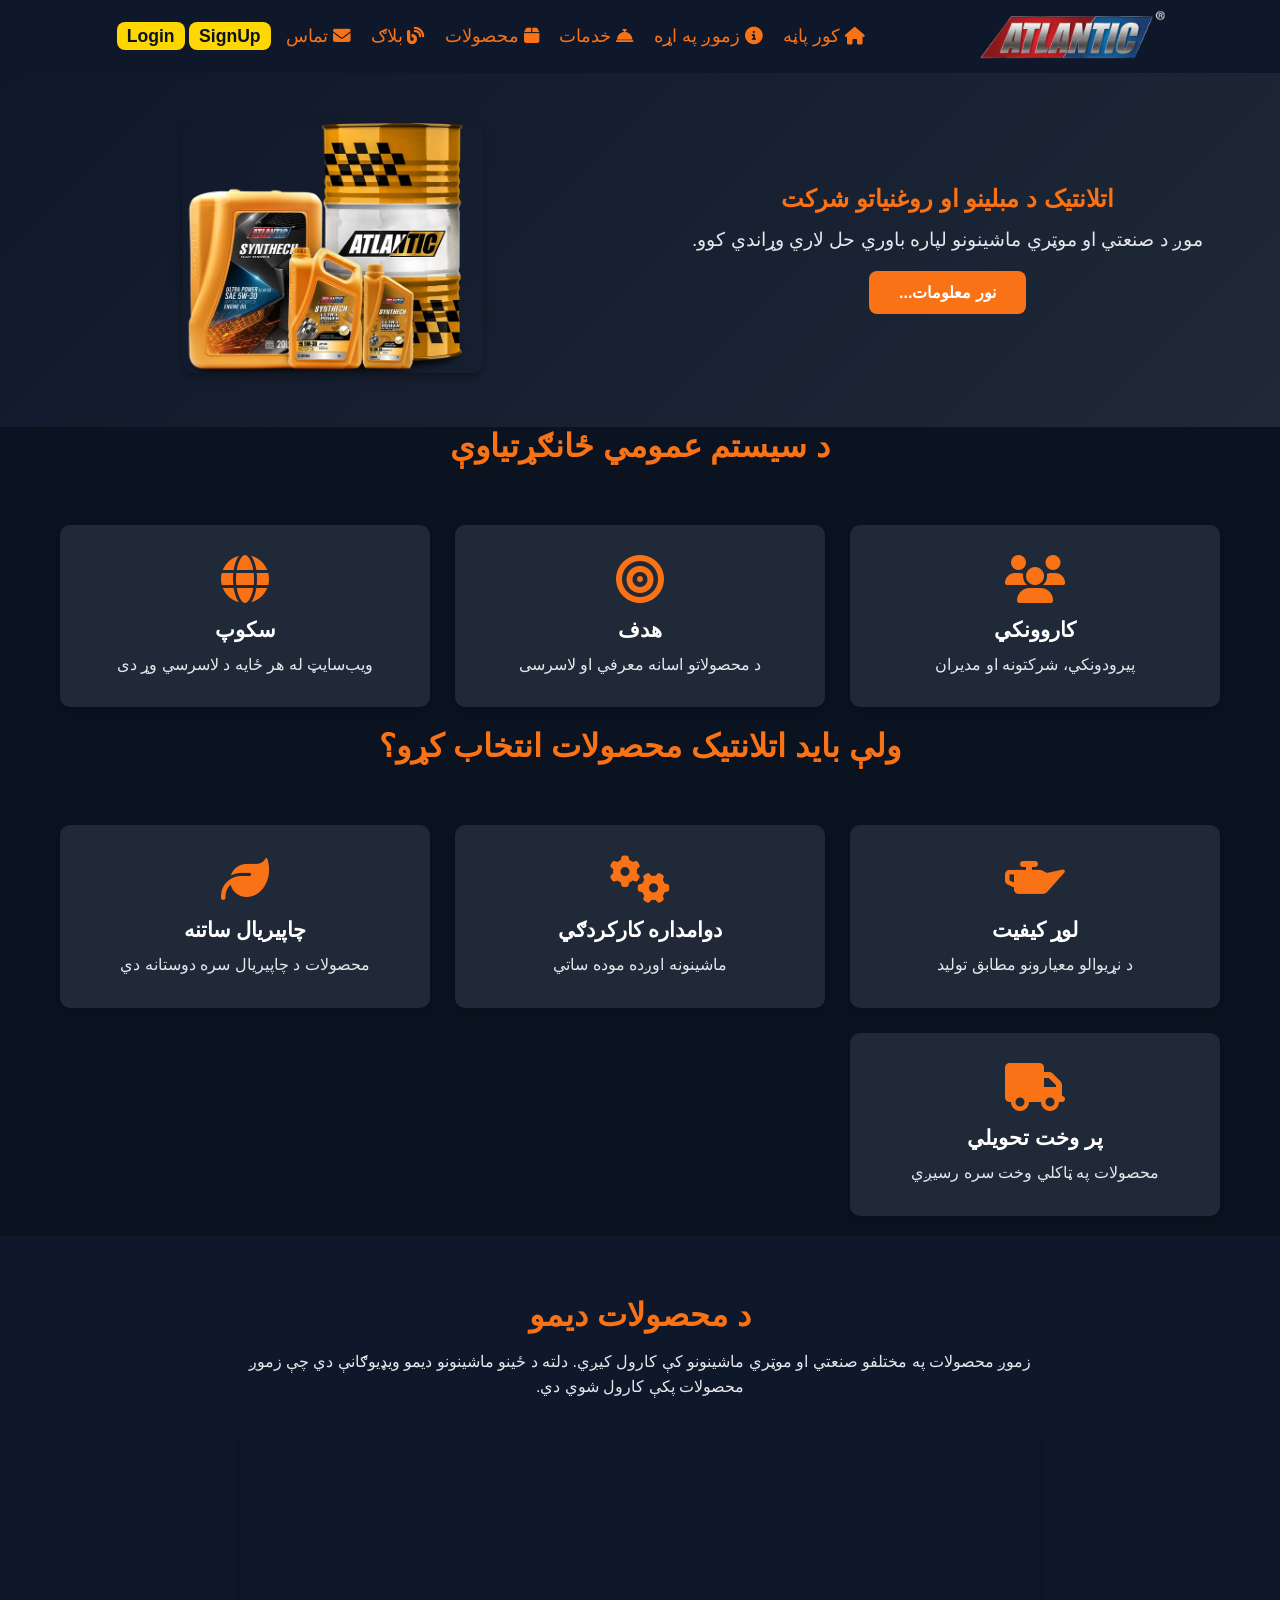
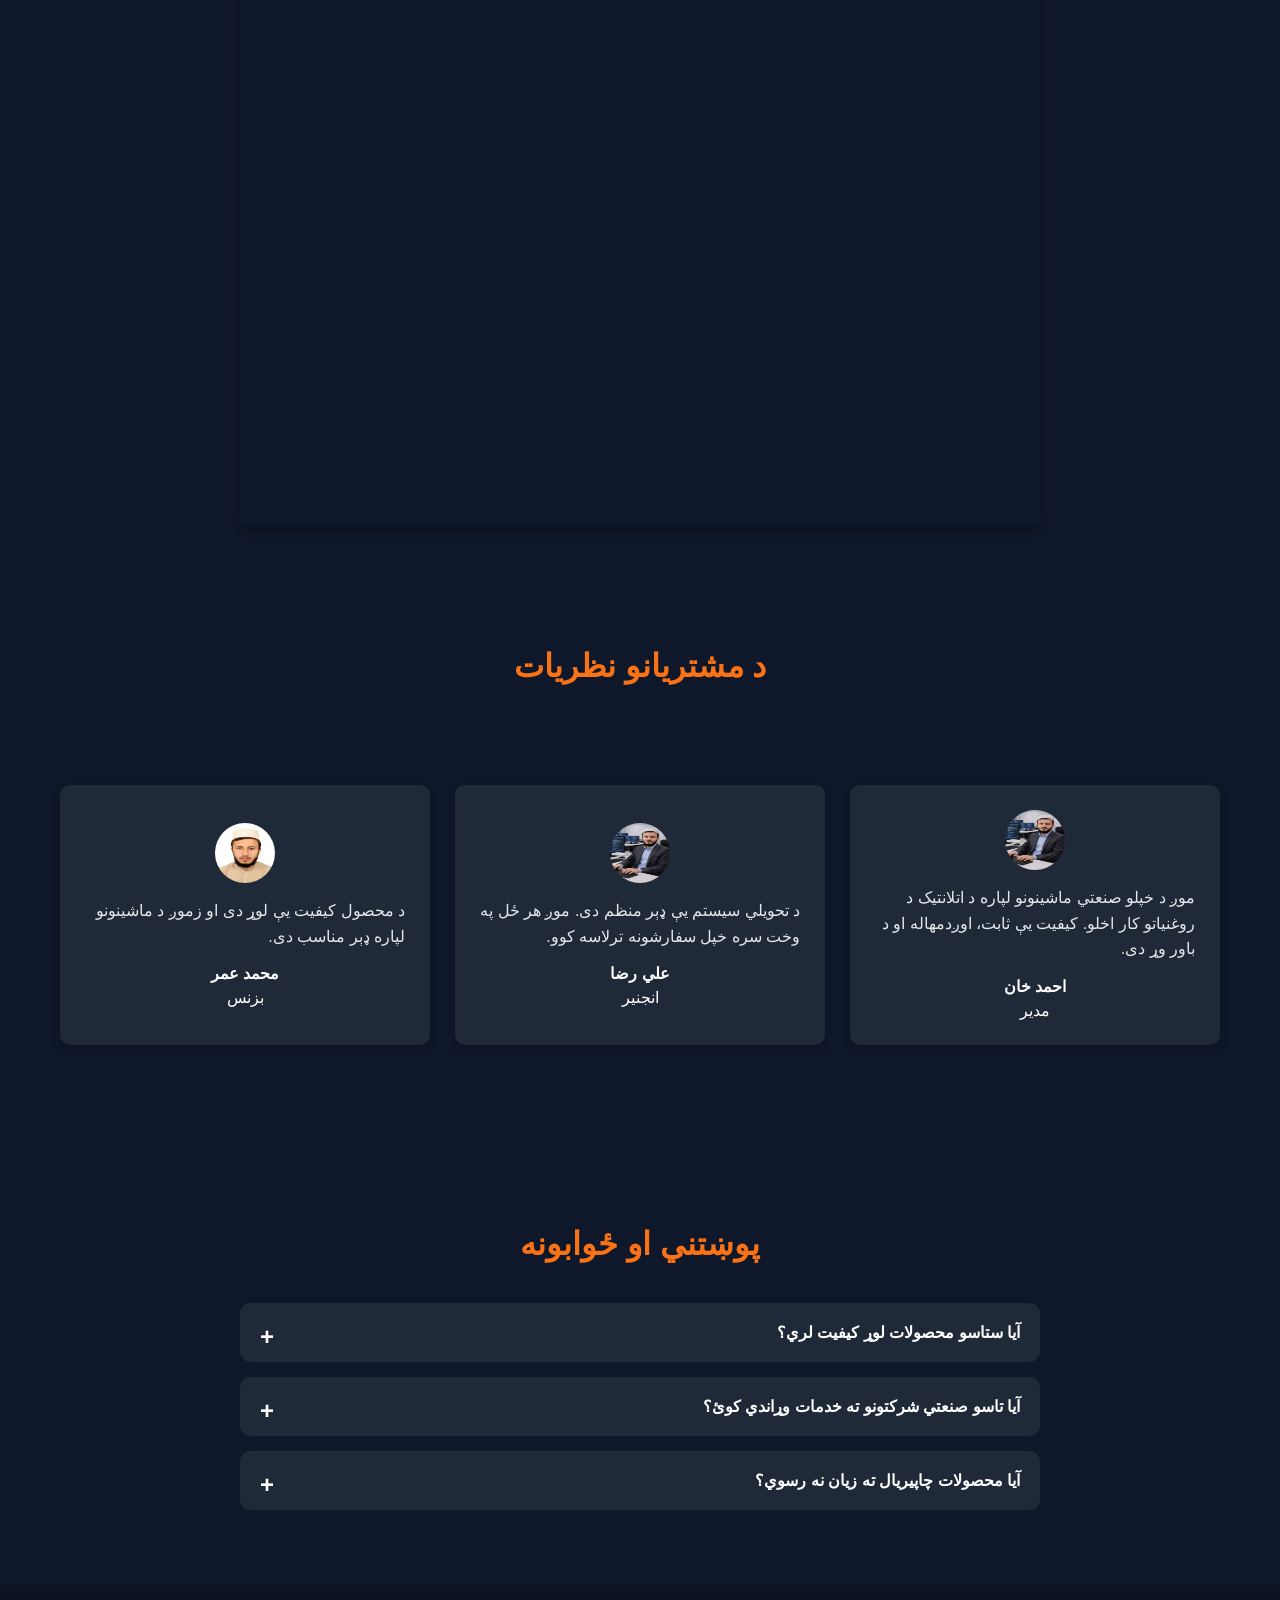
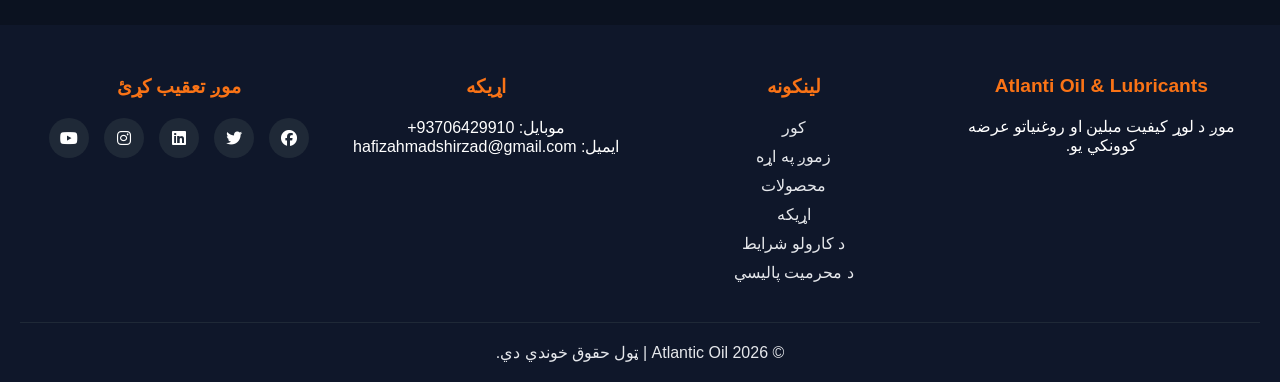
==== commit edd6bb4a: "final edit" ====
--- a/index.html
+++ b/index.html
@@ -35,7 +35,6 @@
           />
         </a>
       </div>
-
       <!-- checkbox -->
       <input type="checkbox" id="menu-toggle" />
 
@@ -256,6 +255,6 @@
       </div>
     </footer>
 
-    <script type="module" src="script.js"></script>
+    <script type="module" src="./script.js"></script>
   </body>
 </html>
--- a/style.css
+++ b/style.css
@@ -176,6 +176,7 @@
     max-height: 0;
     overflow: hidden;
     transition: max-height var(--transition);
+    margin-bottom: 10px;
   }
 
   .nav-links a {
@@ -199,18 +200,35 @@
     display: flex;
     flex-direction: column;
     gap: 10px;
+    justify-content: center;
+    align-items: center;
+    margin-top: 10px;
+  }
+  .mobile-auth #login,
+  #signup {
+    width: 40%;
+    background: gold;
+    color: #0b1220;
+    font-weight: 700;
+    padding: 4px 10px;
+    border-radius: 8px;
+    transition: var(--transition);
   }
 }
 
 /* Hero Section */
 .hero {
   background: linear-gradient(135deg, var(--primary-color), var(--dark-gray));
-  padding: 60px 20px;
+  padding: 50px 10px;
   color: var(--text-color);
+  display: flex;
+  justify-content: space-between;
+  align-items: center;
 }
 
 .hero-container {
   max-width: 1200px;
+  width: 100%;
   margin: 0 auto;
   display: flex;
   flex-wrap: wrap;
@@ -222,10 +240,14 @@
 .hero-text {
   flex: 1;
   min-width: 300px;
+  display: flex;
+  flex-direction: column;
+  justify-content: space-between;
+  align-items: center;
 }
 
 .hero-text h1 {
-  font-size: 2.5rem;
+  font-size: 2.3 rem;
   margin-bottom: 15px;
   color: var(--secondary-color);
 }
@@ -535,6 +557,8 @@
 .social-icons {
   display: flex;
   gap: 15px;
+  align-items: center;
+  justify-content: center;
 }
 
 .social-icons a {
@@ -690,7 +714,7 @@
   }
 
   .hero-text h1 {
-    font-size: 1.8rem;
+    font-size: 1.5rem;
   }
 
   .hero-text p {
